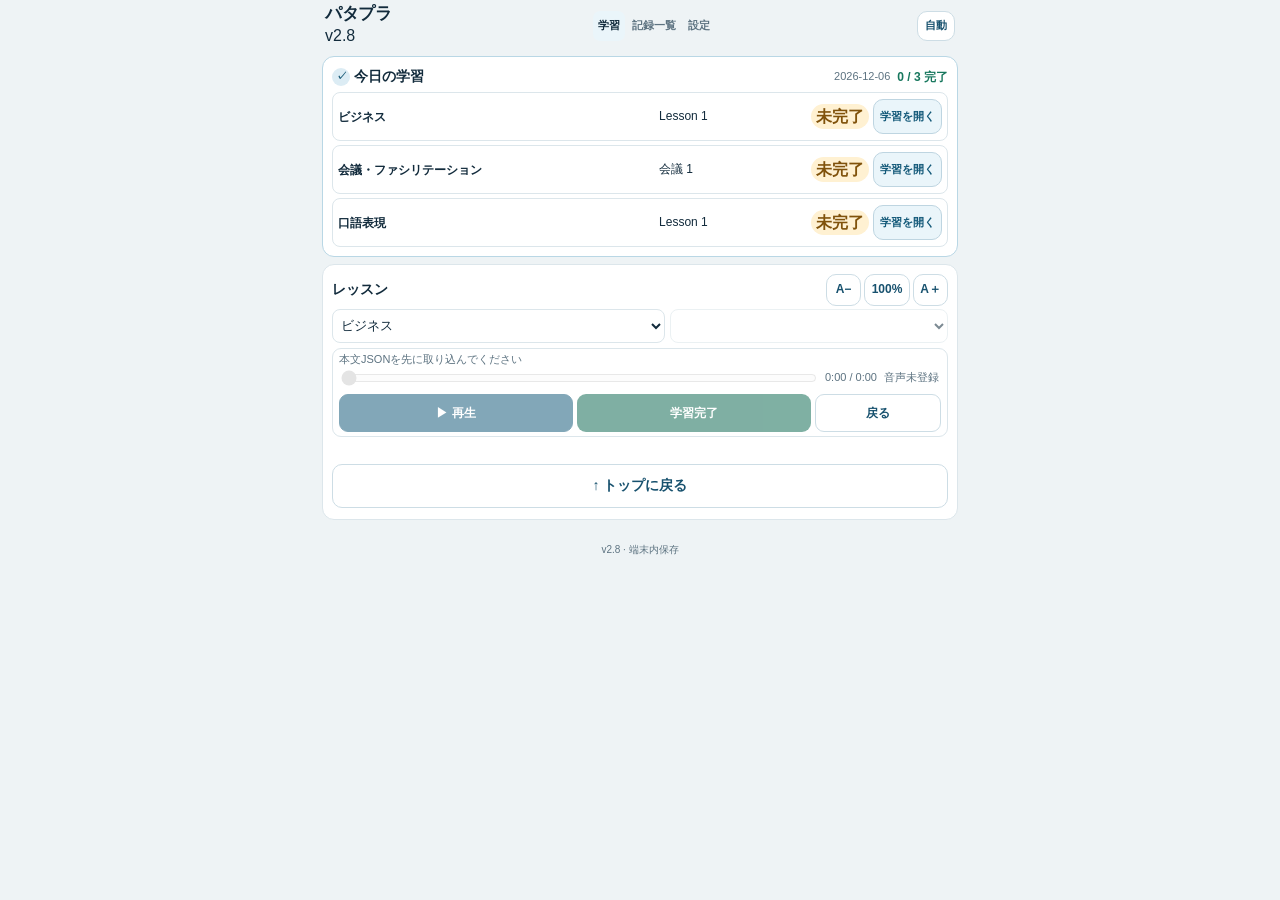
==== preview-step3-20261123/index.html @ c84ea3bd "v2.8 visible version and larger header buttons: index.html" ====
<!doctype html>
<html lang="ja">
<head>
<meta charset="utf-8">
<meta name="viewport" content="width=device-width,initial-scale=1,viewport-fit=cover">
<meta name="theme-color" content="#123d59">
<meta name="patapura-build" content="v28header-20261128">
<meta name="apple-mobile-web-app-capable" content="yes">
<meta name="apple-mobile-web-app-status-bar-style" content="default">
<meta name="apple-mobile-web-app-title" content="パタプラ試験">
<meta name="description" content="本人の端末内音声を取り込み、PWA再生を検証する個人用試験アプリ。">
<link rel="manifest" href="./manifest.webmanifest">
<link rel="apple-touch-icon" href="./icon.svg">
<link rel="icon" href="./icon.svg">
<script>try{var t=localStorage.getItem("patapura-theme")||"auto";if(!["auto","light","dark","sepia"].includes(t))t="auto";var resolved=t==="auto"?(matchMedia("(prefers-color-scheme: dark)").matches?"dark":"light"):t;document.documentElement.dataset.theme=resolved;document.querySelector('meta[name="theme-color"]').content=resolved==="dark"?"#000000":resolved==="sepia"?"#e9dcc3":"#eef3f5"}catch(e){}</script>
<link rel="stylesheet" href="./style_20261123.css?build=v28header-20261128">
<title>今日のパタプラ｜v2.8</title>
</head>
<body>
<main class="wrap">
<header class="header">
 <div class="compact-heading"><div class="header-brand"><h1>パタプラ</h1><span class="header-version">v2.8</span></div><nav class="top-nav" aria-label="画面切替"><button type="button" id="showStudy" aria-pressed="true">学習</button><button type="button" id="showRecords" aria-pressed="false">記録一覧</button><button type="button" id="showSettings" aria-pressed="false">設定</button></nav><button id="themeBtn" class="outline" type="button" aria-label="表示モードを変更">自動</button></div>
 <div class="status-row visually-hidden"><span id="modeLabel" class="tag tag-muted">起動環境を確認中</span></div>

</header>
<div id="studyView">
<section class="panel daily-panel" id="dailyPanel" aria-labelledby="dailyHeading">
 <div class="daily-heading-row">
  <div class="step-head"><span class="num">✓</span><h2 id="dailyHeading">今日の学習</h2></div>
  <div class="daily-summary"><span id="dailyDate">読み込み中</span><strong id="dailyCount">0 / 3 完了</strong></div>
 </div>
 <div id="dailyCards" class="daily-cards"></div>
 <p class="hint" id="dailyMessage"></p>
</section>
<section class="panel lesson-panel" aria-labelledby="secOfflineLibrary">
 <div class="lesson-heading-row">
  <h2 id="secOfflineLibrary" class="compact-title">レッスン</h2>
 <div class="round-row"><div class="font-controls" role="group" aria-label="本文の文字サイズ"><button id="fontMinus" type="button" class="outline" aria-label="本文の文字を小さく">A−</button><button id="fontReset" type="button" class="outline" aria-label="標準の文字サイズに戻す"><span id="fontPercent" aria-live="polite">100%</span></button><button id="fontPlus" type="button" class="outline" aria-label="本文の文字を大きく">A＋</button></div></div>
 </div>
 <div class="lesson-select-row">
   <label for="programSelect" class="visually-hidden">教材プログラム</label>
   <select id="programSelect" class="field" aria-label="3つの教材プログラム"><option value="business">ビジネス</option><option value="meeting_facilitation">会議・ファシリテーション</option><option value="colloquial">口語表現</option></select>
   <div id="trackDetailWrap" class="legacy-select" hidden><label for="offlineCourseSelect">内部教材区分</label>
   <select id="offlineCourseSelect" class="field" aria-label="会議編またはファシリテーション編"></select></div>
   <label for="offlineLessonSelect" class="legacy-select">内部レッスン</label>
   <select id="offlineLessonSelect" class="legacy-select" aria-label="内部レッスン"></select>
   <label for="unifiedLessonSelect" class="visually-hidden">レッスン</label>
   <select id="unifiedLessonSelect" class="field" aria-label="レッスン"></select>
 </div>
 <div id="offlineLessonMeta" class="visually-hidden"></div>

 <div class="lesson-player">
  <div class="audio-kind-row"><select id="audioKindSelect" aria-label="内部音声選択" hidden></select><span id="selectedAudioStatus" class="small-muted" role="status">未登録</span></div>
  <div class="player-card"><div class="player-top"><strong id="trackTitle">音声未登録</strong></div>
   <audio id="audioPlayer" preload="metadata" playsinline hidden aria-label="レッスン音声プレーヤー"></audio>
   <input id="audioSeek" class="audio-seek" type="range" min="0" max="1" step="0.1" value="0" aria-label="再生位置" disabled>
   <div class="audio-info"><span id="audioTime">0:00 / 0:00</span><span id="playbackState">音声未選択</span></div>
  </div>
 <div class="completion-panel" aria-label="学習完了">
 <span id="todayDate" class="visually-hidden"></span>
 <div id="studyActionSlot" class="study-action-slot">
  <div id="studyActions" class="study-actions" role="group" aria-label="学習操作">
   <button id="playAudio" class="play-action" type="button" disabled><span aria-hidden="true">▶</span> 再生</button>
   <button id="completeBtn" class="solid" type="button" disabled>学習完了</button>
   <button id="completeNextBtn" class="outline" type="button" aria-label="今日の学習へ戻る">戻る</button>
  </div>
 </div>
 <div id="completeState" class="visually-hidden">未完了</div>
 
</div>
 </div>
 <div id="offlineLessonBody" class="study-reader"></div>
 <button id="backToTop" class="outline back-to-top" type="button">↑ トップに戻る</button>
 
</section>

</div>
<section id="recordsView" class="panel" hidden aria-labelledby="recordsHeading">
 <div class="records-header"><h2 id="recordsHeading" class="compact-title">学習記録</h2><strong id="recordsTotal"></strong></div>
 <div id="recordTabs" class="record-tabs" aria-label="記録の教材"></div>
 <p id="recordSummary" class="small-muted"></p>
 <p class="small-muted">日付をタップすると記録を修正できます。</p>
 <details class="record-reset-box"><summary>学習記録のリセット</summary><p class="small-muted">全3周の完了記録・繰り越し予定・再生位置を初期化します。教材・音声・通知・表示設定は残ります。必要なら先に設定からバックアップしてください。</p><button id="resetLearningRecords" class="outline" type="button">学習記録だけをリセット</button></details>
 <div id="recordEdit" class="record-edit" hidden><strong id="recordEditTitle"></strong><label for="recordDate">学習日</label><input id="recordDate" type="date"><div class="record-edit-actions"><button id="recordSave" type="button" class="solid">保存</button><button id="recordClear" type="button" class="outline">記録を削除</button><button id="recordCancel" type="button" class="outline">閉じる</button></div><p id="recordEditStatus" class="small-muted" role="status"></p></div>
 <div class="record-scroll"><table class="records-table"><thead><tr><th scope="col">レッスン</th><th scope="col">1周目</th><th scope="col">2周目</th><th scope="col">3周目</th></tr></thead><tbody id="recordRows"></tbody></table></div>
</section>
<div id="settingsView" hidden>
<section class="panel" aria-label="アプリ更新"><h2 class="compact-title">アプリ更新</h2><button id="checkAppUpdate" class="outline" type="button">最新版を確認・更新する</button><p id="appUpdateStatus" class="small-muted" role="status">v2.8</p></section>
<section class="panel" aria-label="口語表現の音声設定"><div class="audio-pref"><label for="colloquialPreference"><strong>口語表現の復習音声</strong></label><select id="colloquialPreference" class="field"><option value="type_b">Type B</option><option value="type_c">Type C</option></select></div><p class="small-muted">全レッスンに共通して適用します。</p></section>
<section class="panel" aria-label="学習通知"><h2 class="compact-title">毎朝の学習通知（試験）</h2>
<p class="small-muted">朝3:00の通知をタップすると、このアプリを開きます。通知の登録は初回のみ必要です。</p>
<p id="pushState" class="small-muted" role="status" aria-live="polite">通知の利用条件を確認中…</p>
<div class="inline-actions"><button id="pushPrepare" class="outline" type="button" disabled>通知を準備</button><button id="pushAllow" class="solid" type="button" hidden disabled>通知を許可</button><button id="pushCopy" class="outline" type="button" hidden disabled>登録情報を安全にコピー</button><button id="pushStop" class="outline" type="button" hidden disabled>通知を停止</button></div>
<p id="pushHelp" class="small-muted" hidden>コピーした情報はGitHubのActions Secret「PATAPURA_PUSH_CONFIG」にだけ貼り付けます。チャット、メール、公開ファイルには貼らないでください。</p>
</section>
<section class="notice" aria-label="データ保管"><strong>教材はこのiPhone内に保存されます。</strong> 本文・音声・学習記録は既存の保存領域を引き継ぎます。ホーム画面アイコンや元のMP3は削除しないでください。</section>
<section class="panel" aria-label="教材の保存状況"><details class="study-setup-details"><summary>本文データの追加・再登録（必要なときだけ）</summary>
 <p class="hint">本文217件が保存済みなら再登録は不要です。新しい端末で利用する場合のみ統合JSONを選びます。</p>
 <label class="file-input" for="offlineJsonFiles">統合JSON（全217件）を取り込む</label>
 <input id="offlineJsonFiles" class="visually-hidden" type="file" accept=".json,application/json">
 </details>
 <div class="study-reader-head"><strong>保存状況</strong><strong id="offlineTotalCount">0 / 217 レッスン</strong></div>
 <div id="offlineLibrarySummary" class="library-summary"></div>
 <div id="offlineImportStatus" class="small-muted" role="status"></div>
 <details class="study-setup-details"><summary>学習記録のバックアップ・復元</summary><div class="inline-actions"><button class="outline" id="exportBackup" type="button">進捗JSONを保存</button><label for="backupFile" class="outline label-button">JSONから復元</label><input class="visually-hidden" type="file" id="backupFile" accept=".json,application/json"></div></details></section>
<details class="panel audio-import-details" id="audioImportPanel"><summary>MP3を追加・管理（必要なときだけ）</summary><div class="audio-import-content">
<div class="bulk-box">
 <h3>復習音声297本をフォルダから一括登録</h3>
 <p class="hint">iPhoneの「ファイル」で4教材が入った<strong>パタプラ資料</strong>フォルダを選びます。フォルダ名から教材を自動判別します。初回用音声・過去の試験フォルダは除外します。</p>
 <label for="bulkFolderFile" class="file-input">「パタプラ資料」フォルダを選ぶ</label>
 <input id="bulkFolderFile" class="visually-hidden" type="file" webkitdirectory directory multiple accept=".mp3,audio/mpeg">
 <p id="bulkStatus" role="status" class="small-muted">未選択。フォルダを選ぶと、登録前に音声数と不足を検査します。</p>
 <div id="bulkReport" class="library-summary"></div>
 <progress id="bulkProgress" class="import-progress" value="0" max="1"></progress>
 <div class="inline-actions">
 <button id="bulkConfirmBtn" type="button" class="solid" disabled>検査済みの復習MP3を登録開始</button>
 <button id="bulkCancelBtn" type="button" class="outline" disabled>中断</button>
 </div>
 <div id="bulkErrors" class="import-errors"></div>
 </div>
 <div class="step-head"><span class="num">2</span><h2 id="secAudioImport">個別教材のMP3登録（予備）</h2></div>
 <p class="hint">最初に取り込み先の教材区分を選び、その教材のMP3だけを複数選択してください。同じ名前の音声が別教材にもあるため、選択した区分を必ず確認してください。</p>
 <div class="library-pickers"><label for="audioImportCourse">取り込み先の教材区分</label><select id="audioImportCourse" class="field"><option value="">区分を選択してください</option></select></div>
 <label for="audioFile" class="file-input">この区分のMP3を複数選択</label><input id="audioFile" class="visually-hidden" type="file" multiple accept=".mp3,audio/mpeg">
 <progress id="audioImportProgress" class="import-progress" value="0" max="1"></progress>
 <div id="audioImportStatus" role="status" class="small-muted">未取り込み</div><button id="cancelAudioImport" class="outline" type="button" disabled>現在の1件の保存後に中断</button>
 <div id="audioImportErrors" class="import-errors study-error"></div><div id="fileStatus" class="small-muted"></div><div id="storageStatus" class="small-muted"></div>
</div></details>

<details class="panel study-qa-details" id="qaDetails"><summary>実機動作チェック（必要なときだけ）</summary>
 <div class="step-head"><span class="num">4</span><h2 id="sec4">iPhone実機チェック</h2></div>
 <p class="hint">実機で確認した項目にチェックしてください。チェック状況も端末に保存されます。実機で未確認ならチェックしないでください。</p>
 <div class="check-list" id="checkList">
  <label><input type="checkbox" data-check="import"><span>MP3取り込み・再生ができた</span></label>
  <label><input type="checkbox" data-check="seek"><span>シーク（早送り・巻戻し）ができた</span></label>
  <label><input type="checkbox" data-check="lock"><span>ロック中に3分間再生し、停止・再開できた</span></label>
  <label><input type="checkbox" data-check="offline"><span>機内モード＋Wi-Fiオフで再生できた</span></label>
  <label><input type="checkbox" data-check="restart"><span>アプリ強制終了後も音声・進捗が残った</span></label>
  <label><input type="checkbox" data-check="update"><span>サイトの更新後も音声・進捗が残った</span></label>
 </div>
 <div class="pass-count"><span>合格確認</span><strong id="checkedCount">0 / 6</strong></div>
</details>
<details class="details"><summary>技術情報・トラブル診断</summary><div class="tech"><p>通常は「直接再生」を使用します。SW経由はRange応答の比較試験用です。</p><div class="segmented"><button id="blobMode" class="selected" type="button" aria-pressed="true">直接再生</button><button id="swMode" type="button" aria-pressed="false">SW経由</button></div><div class="inline-actions"><button class="outline" id="rangeCheck" type="button">Range応答を確認</button><button class="outline" id="reloadAudio" type="button">音声を再読み込み</button></div><p id="swStatus" class="small-muted"></p><p id="diagnostics"></p><p class="small-muted">サービスワーカーが使えない場合は、HTTPSで開いてください。サイト初回起動後は再読み込みするとSW経由試験が可能になります。</p><div class="inline-actions"><button id="copyLog" class="outline" type="button">診断ログをコピー</button><button id="requestPersist" class="outline" type="button">保存保護を要求</button></div><pre id="log" aria-label="診断ログ"></pre><div class="maintenance-danger"><p>データを消去すると音声・本文・学習記録を失います。通常は使用しないでください。</p><button id="resetData" type="button" class="danger-link">試験データだけを消去</button></div></div></details>
</div>
<footer><p>v2.8 · 端末内保存</p></footer>
<div id="toast" role="status" aria-live="polite" class="toast" hidden></div>
</main>
<script src="./core_20261123.js?build=v28header-20261128" defer></script>
<script src="./daily_core_20261123.js?build=v28header-20261128" defer></script>
<script src="./app_20261123.js?build=v28header-20261128" defer></script>
<script src="./library_20261123.js?build=v28header-20261128" defer></script>
<script src="./daily_20261123.js?build=v28header-20261128" defer></script>
<script src="./push_20261124.js?build=v28header-20261128" defer></script>
<script src="./bulk_folder_core_20261123.js?build=v28header-20261128" defer></script>
<script src="./bulk_folder_20261123.js?build=v28header-20261128" defer></script>
</body></html>
---- preview-step3-20261123/style_20261123.css ----
/* build:v27carryover-20261128 */
:root{color-scheme:light;--bg:#eef3f5;--paper:#fff;--ink:#122b3c;--muted:#5d7381;--line:#dce6eb;--blue:#125878;--blue-light:#eaf5fa;--green:#17775d;--green-bg:#eaf8f2}*{box-sizing:border-box}html{font-size:16px}body{margin:0;background:var(--bg);color:var(--ink);font-family:-apple-system,BlinkMacSystemFont,"Hiragino Sans","Yu Gothic",Meiryo,sans-serif;line-height:1.55;-webkit-text-size-adjust:100%}button,input{font:inherit}button,.label-button,.file-input{cursor:pointer}button:focus-visible,input:focus-visible,.file-input:focus-visible{outline:3px solid #5ab3d4;outline-offset:3px}.wrap{max-width:650px;margin:auto;padding:env(safe-area-inset-top) 16px calc(42px + env(safe-area-inset-bottom))}.header{padding:24px 6px 12px}.header-kicker{font-size:11px;font-weight:800;letter-spacing:.13em;color:var(--blue)}.header h1{font-size:29px;margin:5px 0 4px;letter-spacing:-.025em}.header p{font-size:14px;color:var(--muted);margin:6px 0 12px}.status-row{display:flex;gap:8px;flex-wrap:wrap}.tag{display:inline-flex;padding:5px 10px;border-radius:99px;background:#dcebf2;color:#125878;font-size:11px;font-weight:700}.tag-muted{background:#e7ebee;color:#566a76}.notice{padding:14px 15px;background:#e6f2f1;border:1px solid #cfe5e2;border-radius:14px;font-size:12px;margin:6px 0 16px}.notice strong{display:block;margin-bottom:3px}.panel{background:var(--paper);border:1px solid var(--line);border-radius:18px;padding:18px;margin:14px 0;box-shadow:0 5px 25px rgba(15,53,73,.035)}.step-head{display:flex;gap:10px;align-items:center}.step-head h2{font-size:17px;margin:0;font-weight:800}.num{width:27px;height:27px;border-radius:9px;background:#dcecf4;color:#155774;display:grid;place-items:center;font-weight:900;font-size:14px;flex-shrink:0}.hint{font-size:12px;color:var(--muted);margin:9px 0 13px}.file-input{display:flex;align-items:center;justify-content:center;gap:8px;background:#135978;color:#fff;border-radius:11px;min-height:50px;font-weight:800;font-size:15px}.file-input span{font-size:25px;font-weight:400}.visually-hidden{position:absolute;width:1px;height:1px;padding:0;overflow:hidden;clip:rect(0,0,0,0);white-space:nowrap;border:0}.file-status{font-size:13px;margin-top:12px;font-weight:700;overflow-wrap:anywhere}.small-muted{font-size:12px;color:var(--muted);margin-top:7px;overflow-wrap:anywhere}.segmented{display:grid;grid-template-columns:1fr 1fr;padding:4px;gap:5px;background:#edf2f5;border-radius:12px}.segmented button{min-height:48px;border:0;background:transparent;color:#567080;border-radius:9px;font-size:13px;font-weight:800}.segmented button small{font-size:10px;font-weight:600;display:block;opacity:.85}.segmented button.selected{background:#fff;color:#0e5678;box-shadow:0 1px 6px rgba(18,43,60,.09)}.player-card{background:#f6f9fa;border:1px solid #e5ecf0;border-radius:14px;padding:14px;margin-top:12px}.player-top{display:flex;align-items:center;gap:11px;margin-bottom:12px}.player-top strong{display:block;font-size:14px}.player-top span:not(.disc){display:block;font-size:12px;color:var(--muted);max-width:250px;overflow:hidden;text-overflow:ellipsis;white-space:nowrap}.disc{display:grid;place-items:center;width:42px;height:42px;color:#fff;background:#244f67;border-radius:50%;font-size:22px}.player-card audio{width:100%;display:block}.audio-info{display:flex;justify-content:space-between;align-items:center;flex-wrap:wrap;gap:6px;margin:8px 0 0;font-size:11px;color:var(--muted);font-variant-numeric:tabular-nums}.inline-actions{display:flex;flex-wrap:wrap;gap:8px;margin-top:12px}.outline,.label-button{border:1px solid #cddde5;border-radius:10px;background:#fff;color:#17516e;font-size:12px;font-weight:700;padding:10px 13px;min-height:42px;text-align:center;text-decoration:none}.progress-card{background:#f6f9fa;border-radius:12px;padding:12px;display:flex;justify-content:space-between;align-items:center;gap:8px}.progress-card strong{font-size:13px}.progress-card span{display:block}.solid{background:#176f58;color:#fff;border:0;border-radius:10px;padding:11px 14px;font-weight:800;font-size:12px;min-height:44px}.solid.done{background:#e5f4ec;color:#1b7659}.check-list{display:grid;gap:5px}.check-list label{display:flex;align-items:flex-start;gap:10px;padding:11px 10px;border:1px solid #e7edf1;border-radius:11px;font-size:13px;line-height:1.45}.check-list label:has(input:checked){border-color:#bde0d1;background:#f0faf5}.check-list input{width:20px;height:20px;flex-shrink:0;margin:0;accent-color:#197659}.pass-count{display:flex;justify-content:space-between;align-items:center;font-size:13px;margin-top:12px;color:var(--muted)}.pass-count strong{font-size:17px;color:var(--green)}.details{margin-top:12px;border:1px solid var(--line);background:var(--paper);border-radius:14px;padding:14px}.details>summary{cursor:pointer;font-weight:800;font-size:14px}.tech{margin-top:12px}.tech p{font-size:12px;color:var(--muted)}.tech pre{background:#12283a;color:#d2e9f3;border-radius:10px;padding:12px;white-space:pre-wrap;overflow-wrap:anywhere;font-size:10px;line-height:1.6;max-height:230px;overflow:auto}footer{text-align:center;padding-top:14px;color:var(--muted);font-size:11px}.danger-link{border:0;color:#ad3b3b;background:transparent;text-decoration:underline;font-size:12px;margin-top:8px}.toast{position:fixed;bottom:max(16px,env(safe-area-inset-bottom));left:50%;transform:translateX(-50%);max-width:calc(100% - 30px);width:max-content;background:#102e42;color:white;border-radius:11px;padding:12px 15px;font-size:13px;box-shadow:0 5px 24px rgba(0,0,0,.2);z-index:20}.toast[hidden]{display:none}@media(min-width:600px){.header{padding-top:36px}.panel{padding:22px}.header h1{font-size:33px}}html[data-theme="dark"]{color-scheme:dark;--bg:#111e28;--paper:#1a2c39;--ink:#e7f1f6;--muted:#a6bdcb;--line:#344c5b}html[data-theme="dark"] .notice{background:#1c4244;border-color:#315b5d}html[data-theme="dark"] .tag{background:#23495d;color:#a9e0f5}html[data-theme="dark"] .tag-muted{background:#263b4a;color:#b8cfdb}html[data-theme="dark"] .num{background:#284c5f;color:#b5dfee}html[data-theme="dark"] .segmented{background:#102532}html[data-theme="dark"] .segmented button{color:#b0cad7}html[data-theme="dark"] .segmented button.selected{background:#32546a;color:#f4faff}html[data-theme="dark"] .player-card,html[data-theme="dark"] .progress-card{background:#203745;border-color:#345261}html[data-theme="dark"] .outline,html[data-theme="dark"] .label-button{background:#203847;color:#c0e2f3;border-color:#466071}html[data-theme="dark"] .check-list label{border-color:#355060}html[data-theme="dark"] .check-list label:has(input:checked){border-color:#407e67;background:#203d36}html[data-theme="dark"] .solid.done{background:#234f3e;color:#a5e7ca}html[data-theme="dark"] .pass-count strong{color:#8de0bb}

/* Local text reader: purchased material is held only in the user's browser storage. */
.lesson-field-label{display:block;font-weight:800;font-size:13px;margin:16px 0 7px}
.lesson-paste{width:100%;min-height:105px;border:1px solid var(--line);border-radius:12px;background:var(--paper);color:var(--ink);font:inherit;font-size:13px;line-height:1.6;padding:12px;resize:vertical}
.lesson-paste:focus-visible{outline:3px solid #5ab3d4;outline-offset:2px}
.study-error{color:#a73f32!important;font-weight:700}
.study-reader-head{display:flex;flex-wrap:wrap;gap:6px;align-items:center;justify-content:space-between;margin:20px 0 9px}
.study-reader-head strong{font-size:14px}
.study-reader-head .small-muted{margin:0}
.study-reader{background:var(--paper);border:1px solid var(--line);border-radius:12px;padding:14px;max-height:none}
.lesson-heading{font-size:18px;margin:2px 0 13px;line-height:1.4}
.lesson-introduction{font-size:13px;background:var(--blue-light);border-radius:10px;padding:12px;line-height:1.8;white-space:pre-wrap}
.study-section{padding:14px 0;border-top:1px solid var(--line)}
.study-section h4{margin:0 0 11px;font-size:15px;line-height:1.5;color:var(--blue)}
.study-line{margin:0 0 9px;font-size:14px;line-height:1.75;white-space:pre-wrap;overflow-wrap:anywhere}
.study-en{font-family:-apple-system,BlinkMacSystemFont,"Helvetica Neue",Arial,sans-serif;font-size:15px}
.study-ja{color:var(--muted);font-size:13px}
.study-label{font-weight:800;background:var(--blue-light);border-left:3px solid var(--blue);padding:6px 9px;border-radius:4px}
html[data-theme="dark"] .lesson-introduction,html[data-theme="dark"] .study-label{background:#244454}html[data-theme="dark"] .study-error{color:#ffa193!important}

/* Three-course offline library v0.5 */
.library-summary{border:1px solid var(--line);border-radius:12px;padding:8px 12px;margin:8px 0 12px;background:var(--paper)}
.library-summary-line{margin:5px 0;font-size:12px;line-height:1.7}
.library-pickers{display:grid;grid-template-columns:1fr;gap:7px;margin:14px 0 12px}
.library-pickers label{font-size:12px;font-weight:800}
.library-pickers .field{width:100%;min-height:42px;border:1px solid var(--line);background:var(--paper);color:var(--ink);border-radius:9px;padding:9px 12px;font-size:14px}
.study-phase{display:inline-flex;margin:13px 0 4px;padding:5px 11px;background:var(--blue-light);color:var(--blue);border-radius:99px;font-size:12px;font-weight:800}
html[data-theme="dark"] .study-phase{background:#244454;color:#b5dfee}


/* v0.6 / 2026-11-23 */
.lesson-player{position:sticky;top:0;z-index:5;background:var(--paper);border:1px solid var(--line);border-radius:12px;padding:10px;margin:14px 0}.lesson-player .player-card{margin-top:4px;padding:8px}.lesson-player .player-top{margin-bottom:4px}.lesson-player select{min-height:40px;width:100%;font:inherit}.lesson-player .small-muted{margin:4px 0}.import-progress{width:100%;margin-top:10px}.import-errors{font-size:12px;max-height:180px;overflow:auto;overflow-wrap:anywhere}button:disabled,input:disabled,select:disabled{opacity:.55;cursor:default}

/* v0.7 daily three-course home. No changes to purchased content or audio storage. */
.header h1{font-size:clamp(25px,6vw,32px);line-height:1.25}
.daily-panel{border-color:#b9d7e5;background:linear-gradient(180deg,var(--paper),var(--paper))}
.daily-summary{display:flex;align-items:center;justify-content:space-between;gap:8px;margin:13px 0 12px;color:var(--muted);font-size:12px}
.daily-summary strong{color:var(--green);font-size:14px}
.daily-cards{display:grid;gap:10px}
.daily-card{padding:13px;border:1px solid var(--line);border-radius:13px;background:var(--paper);display:grid;gap:7px}
.daily-card.daily-done{border-color:#a7d9c0}
.daily-top{display:flex;align-items:center;justify-content:space-between;gap:8px}
.daily-top strong{font-size:15px}
.daily-state{background:var(--bg);border-radius:99px;padding:3px 9px;font-size:11px;font-weight:700;color:var(--muted)}
.daily-done .daily-state{background:#d8f1e4;color:#176648}
.daily-target{font-size:14px;margin:0;color:var(--ink)}
.daily-open{align-self:start;justify-self:start;padding:9px 18px;min-height:40px;border:1px solid #bed5e1;border-radius:10px;background:var(--blue-light);color:var(--blue);font-size:13px;font-weight:800}
.daily-links{display:flex;flex-wrap:wrap;gap:12px;font-size:12px;font-weight:700}
.daily-links a{color:var(--blue)}
.audio-import-details>summary{font-weight:800;font-size:15px;cursor:pointer}
.audio-import-content{margin-top:16px}
.lesson-text-details{margin-top:17px}
.lesson-text-details>summary{cursor:pointer;padding:12px;font-weight:800;border:1px solid var(--line);background:var(--bg);border-radius:10px;margin-bottom:7px}
.lesson-text-details:not([open]){margin-bottom:12px}
#trackDetailWrap[hidden]{display:none}
#trackDetailWrap label{display:block;margin-bottom:8px}
#trackDetailWrap{display:grid;gap:4px}
#secOfflineLibrary{scroll-margin-top:15px}
html[data-theme="dark"] .daily-card.daily-done{border-color:#326651}html[data-theme="dark"] .daily-done .daily-state{background:#214834;color:#9dd6b7}html[data-theme="dark"] .daily-open{background:#203e52;color:#c0e8fa;border-color:#42677c}

/* v0.8 folder-first bulk registration */
.bulk-box{border:1px solid var(--line);background:var(--bg);border-radius:13px;padding:14px;margin:12px 0 24px}
.bulk-box h3{font-size:16px;line-height:1.5;margin:0 0 6px}
.bulk-box .file-input{margin-top:12px}
.bulk-box .library-summary{margin-top:10px;background:var(--paper)}
.bulk-box .inline-actions{display:flex;flex-wrap:wrap}
.bulk-box .inline-actions .solid{font-size:13px;flex:1;min-width:195px}
.bulk-box .inline-actions .outline{min-width:80px}
.bulk-box #bulkReport:empty{display:none}

/* v0.9: compact daily actions, maintenance controls collapsed. */
.progress-card{align-items:stretch;flex-wrap:wrap}
.progress-actions{display:grid;gap:8px;flex:1 1 190px}
.progress-actions .solid{font-size:14px;min-height:48px}
.progress-actions .outline{font-size:12px;min-height:40px}
.study-setup-details{border-top:1px solid var(--line);margin:14px 0 10px;padding-top:10px}
.study-setup-details>summary,.study-qa-details>summary{cursor:pointer;font-weight:700;color:var(--muted);font-size:13px}
.study-setup-details>.file-input{margin:10px 0}
.maintenance-danger{border-top:1px solid var(--line);padding-top:10px;margin-top:12px}

/* v1.0 compact, three-screen study experience */
[hidden]{display:none!important}.legacy-select{display:none!important}.wrap{padding-left:7px;padding-right:7px;padding-bottom:calc(16px + env(safe-area-inset-bottom))}.header{padding:9px 3px 3px}.compact-heading{display:flex;align-items:center;justify-content:space-between;gap:6px}.header h1{font-size:22px;margin:0}.compact-heading .outline{min-height:34px;padding:5px 10px;font-size:12px}.status-row{gap:5px;margin:4px 0}.tag{font-size:10px;padding:2px 7px}.top-nav,.record-tabs{display:flex;gap:4px;padding:4px;background:var(--paper);border:1px solid var(--line);border-radius:10px;margin:7px 0}.top-nav button,.record-tabs button{flex:1;min-width:0;min-height:36px;border:0;border-radius:7px;background:transparent;color:var(--muted);font-size:13px;font-weight:700;padding:4px;overflow-wrap:anywhere}.top-nav button[aria-pressed="true"],.record-tabs button[aria-pressed="true"]{background:var(--blue);color:#fff}.panel{margin:7px 0;padding:9px;border-radius:12px;box-shadow:none}.step-head{gap:5px}.step-head .num{width:21px;height:21px;font-size:12px}.step-head h2,.compact-title{font-size:15px;margin:0}.daily-summary{margin:4px 0;font-size:11px}.daily-summary strong{font-size:13px}.daily-cards{gap:4px}.daily-card{display:grid;grid-template-columns:minmax(0,1.35fr) minmax(0,.8fr) auto auto;align-items:center;gap:4px;padding:6px 5px;border-radius:8px}.daily-top{display:block;min-width:0}.daily-top strong{font-size:12px;line-height:1.25;overflow-wrap:anywhere}.daily-target{font-size:12px;line-height:1.2;overflow-wrap:anywhere}.daily-state{font-size:10px;padding:2px 5px;white-space:nowrap}.daily-open{font-size:11px;min-height:35px;padding:4px 6px;justify-self:stretch;align-self:center;white-space:nowrap}.daily-panel .hint{margin:3px 0 0;font-size:11px}.daily-panel .hint:empty{display:none}.lesson-select-row{display:grid;grid-template-columns:minmax(0,1.2fr) minmax(0,1fr);gap:5px;margin:5px 0}.lesson-select-row select,.audio-kind-row select{min-width:0;max-width:100%;width:100%;min-height:38px;border:1px solid var(--line);border-radius:8px;background:var(--paper);color:var(--ink);font:inherit;font-size:13px;padding:4px}.lesson-player{margin:5px 0;padding:6px;border-radius:9px;top:0}.audio-kind-row{display:grid;grid-template-columns:minmax(0,1fr) minmax(0,1fr);align-items:center;gap:5px}.audio-kind-row .small-muted{font-size:11px;margin:0}.lesson-player .player-card{padding:4px;margin:3px 0 0}.player-top{display:none}.audio-info{margin:3px 0 0}.lesson-text-details{margin:5px 0}.lesson-text-details>summary{padding:5px 8px;margin:3px 0;font-size:13px}.study-reader{padding:5px 3px;border:0}.study-section{padding:7px 0}.study-section h4{margin:0 0 5px;line-height:1.45}.study-line{margin:0 0 5px;line-height:1.5;font-size:14px}.study-en{font-size:15px}.study-ja{font-size:13px}.study-phase{margin:5px 0 2px;padding:2px 7px}.lesson-heading{margin:2px 0 7px;font-size:17px}.lesson-introduction{padding:7px;line-height:1.5;margin:5px 0}.completion-panel .progress-card{padding:3px;background:transparent}.progress-actions{grid-template-columns:minmax(0,1.5fr) minmax(0,1fr);gap:5px}.progress-actions .solid,.progress-actions .outline{min-height:42px;font-size:12px;padding:5px}.completion-panel .small-muted{margin-top:3px}.records-header{display:flex;align-items:center;justify-content:space-between;font-size:13px}.record-tabs button{font-size:12px;line-height:1.2}.records-table{width:100%;border-collapse:collapse;font-size:13px;table-layout:fixed}.records-table th,.records-table td{border-bottom:1px solid var(--line);padding:6px 4px;text-align:left;overflow-wrap:anywhere}.records-table th{background:var(--bg);position:sticky;top:0;font-size:12px}.records-table th:first-child{width:13%}.records-table th:last-child{width:36%}.record-link{border:0;background:none;color:var(--blue);font:inherit;text-align:left;min-height:30px;padding:2px 0;text-decoration:underline}.record-complete td:last-child{color:var(--green);font-weight:700}.notice{margin:5px 0}.records-table td:last-child{font-variant-numeric:tabular-nums}.record-tabs{margin:5px 0}.record-tabs button:nth-child(2){flex:1.5}footer{padding-top:5px;font-size:10px}.header .tag-muted{display:none}html[data-theme="dark"]{--blue:#a4d8f0;--blue-light:#203f51;--green:#91ddba}html[data-theme="dark"] .top-nav button[aria-pressed="true"],html[data-theme="dark"] .record-tabs button[aria-pressed="true"]{background:#315c74;color:#fff}html[data-theme="dark"] .study-section h4,html[data-theme="dark"] .record-link{color:#a4d8f0}html[data-theme="dark"] .record-complete td:last-child{color:#91ddba}html[data-theme="dark"] .bulk-box{background:var(--bg)}

/* v1.1: three study rounds and explicit completion. */
.round-row{display:flex;align-items:center;gap:6px;justify-content:flex-end;margin:2px 0;font-size:12px;color:var(--muted)}.round-row select{font:inherit;color:var(--ink);background:var(--paper);border:1px solid var(--line);border-radius:7px;padding:4px 7px;min-height:30px}.audio-kind-row{grid-template-columns:minmax(0,1fr)}.audio-kind-row:has(>select:not([hidden])):has(>#selectedAudioStatus:not([hidden])){grid-template-columns:minmax(0,1fr) minmax(0,1fr)}.progress-actions{grid-template-columns:minmax(0,1fr) minmax(0,1fr)}.records-table th:first-child{width:28%}.records-table th:last-child{width:auto}.records-table th:not(:first-child),.records-table td:not(:first-child){text-align:center}.records-table td{padding:4px 2px}.records-table th{font-size:11px;padding:6px 2px}.record-date{font:inherit;font-size:11px;font-variant-numeric:tabular-nums;white-space:nowrap;border:0;border-radius:5px;min-height:38px;width:100%;color:var(--muted);background:transparent;padding:3px 0}.record-date.has-date{color:var(--green);font-weight:700;background:var(--blue-light)}.record-link{font-size:12px;min-height:38px}.record-edit{padding:9px;background:var(--bg);border:1px solid var(--line);border-radius:9px;margin:5px 0}.record-edit strong,.record-edit label{display:block;font-size:13px;margin:3px 0}.record-edit input{width:100%;min-height:40px;color:var(--ink);background:var(--paper);border:1px solid var(--line);border-radius:8px;padding:4px 8px;font:inherit;box-sizing:border-box}.record-edit-actions{display:flex;gap:5px;margin-top:7px}.record-edit-actions button{flex:1;min-width:0;padding:5px}.record-scroll{overflow-x:auto}.record-scroll .records-table{min-width:315px}

/* Keep completion and return directly under the audio controls while reading. */
.lesson-player .completion-panel{margin-top:3px;border-top:1px solid var(--line);padding-top:3px}.lesson-player .completion-panel .progress-card{padding:0;margin:0}.lesson-player .completion-panel .progress-actions button{min-height:38px}.lesson-player .completion-panel #completeState{margin:2px 0 0;font-size:11px}.lesson-player .completion-panel .progress-actions{flex-basis:100%}

/* v1.2: persistent reader font size and reversible completion. */
:root{--study-font-scale:1}.round-row{justify-content:space-between;flex-wrap:wrap;gap:4px}.font-controls{display:flex;align-items:center;gap:3px;margin-right:auto}.font-controls .outline{min-height:33px;min-width:35px;font-size:12px;padding:4px 6px;line-height:1.1}.font-controls #fontReset{min-width:46px;font-variant-numeric:tabular-nums}.round-row label{margin-left:auto}.study-reader .study-line{font-size:calc(14px * var(--study-font-scale))}.study-reader .study-en{font-size:calc(15px * var(--study-font-scale))}.study-reader .study-ja{font-size:calc(13px * var(--study-font-scale))}.study-reader .lesson-heading{font-size:calc(17px * var(--study-font-scale))}.study-reader .lesson-introduction{font-size:calc(13px * var(--study-font-scale))}.study-reader .study-section h4{font-size:calc(15px * var(--study-font-scale))}.study-reader .study-phase{font-size:calc(12px * var(--study-font-scale))}.completion-panel .solid.done{border:1px solid var(--line)}

/* v1.3: lean reader and settings-only voice preference. */
.round-row{justify-content:flex-start}.round-row .font-controls{margin-right:0}.back-to-top{display:block;width:100%;margin:10px 0 2px;min-height:44px;font-size:14px}.audio-pref{display:flex;justify-content:space-between;align-items:center;gap:8px}.audio-pref label{font-size:14px}.audio-pref select{font:inherit;font-size:14px;color:var(--ink);background:var(--paper);border:1px solid var(--line);border-radius:8px;min-height:42px;padding:6px 10px}.study-reader{margin-top:7px}.daily-top strong{word-break:normal;overflow-wrap:normal}.daily-card{grid-template-columns:minmax(0,1.5fr) minmax(0,.7fr) auto auto}

/* v2.7: large, simple audio controls; preserve compact sticky reader. */
.playback-controls{display:grid;grid-template-columns:1fr 1fr;gap:6px}.playback-controls button{display:flex;align-items:center;justify-content:center;gap:8px;min-height:52px;border-radius:9px;font-size:17px;font-weight:800;line-height:1.2;padding:6px;touch-action:manipulation}.playback-controls button span{font-size:21px}.play-action{background:#125878;color:#fff;border:1px solid #125878}.pause-action{background:var(--paper);color:var(--ink);border:1px solid var(--line)}html[data-theme="dark"] .play-action{background:#315c74;border-color:#49768d}.playback-controls button:disabled{opacity:.52}.audio-seek{display:block;width:100%;height:24px;margin:3px 0 0;accent-color:var(--blue);cursor:pointer}.audio-seek:disabled{opacity:.5;cursor:default}

/* v2.7: restore the complete top player; keep the compact two-button row. */
/* The standalone viewport already accounts for the default iOS status bar. Do not add a second fixed 56px inset. */
.lesson-player{position:sticky;top:env(safe-area-inset-top,0px);z-index:10}
.lesson-player::after{content:"";position:absolute;pointer-events:none;bottom:100%;left:0;right:0;height:var(--player-top-cover,0px);background:var(--paper)}
.lesson-player.is-stuck{--player-top-cover:env(safe-area-inset-top,0px)}
.study-action-slot{margin:3px 0}
.study-actions{display:grid;grid-template-columns:1fr 1fr;gap:6px;align-items:stretch}
.study-actions button{height:38px;min-height:38px;padding:5px 8px;font-size:12px;line-height:1.2;font-weight:800;border-radius:9px;touch-action:manipulation;white-space:nowrap}
.study-actions .play-action.is-playing{background:var(--paper);color:var(--ink);border-color:var(--line)}
.study-actions .play-action:disabled{opacity:.52}
.return-row{margin:4px 0 0}.return-row .outline{width:100%;min-height:32px;padding:4px;font-size:12px}

/* v2.7: compact top player; three actions share a single 38px row. */
.lesson-player{padding:4px 6px;margin:5px 0;line-height:1.2}
.lesson-player .player-card{margin:0;padding:0 2px 2px;border:0;background:transparent;box-shadow:none}
.lesson-player .audio-seek{display:block;width:100%;height:20px;margin:0;padding:0;cursor:pointer;accent-color:var(--blue)}
.lesson-player .audio-info{display:flex;justify-content:space-between;align-items:center;flex-wrap:nowrap;gap:4px;margin:0;font-size:11px;line-height:1.2}
.lesson-player #audioTime{white-space:nowrap;font-variant-numeric:tabular-nums}
.lesson-player #playbackState{min-width:0;text-align:right;overflow-wrap:anywhere}
.lesson-player .completion-panel{margin:2px 0 0;padding:0;border:0}
.lesson-player .study-action-slot{margin:0}
.lesson-player .study-actions{grid-template-columns:minmax(0,1fr) minmax(0,1fr) minmax(52px,.54fr);gap:4px}
.lesson-player .study-actions button{height:38px;min-height:38px;padding:4px 3px;font-size:12px;line-height:1.2;white-space:nowrap}
.lesson-player #completeNextBtn{padding:4px 3px}
.lesson-player #completeState.visually-hidden{margin:0;padding:0}

/* v2.7: seek, elapsed/total and playback state on one compact line. */
.lesson-player .player-card{display:grid;grid-template-columns:minmax(60px,1fr) auto;align-items:center;column-gap:8px;padding:0 2px 2px}
.lesson-player .audio-seek{min-width:0;width:100%;height:24px;margin:0}
.lesson-player .audio-info{justify-content:flex-end;gap:7px;min-width:0;white-space:nowrap;font-size:11px}
.lesson-player #playbackState{max-width:6.5em;white-space:nowrap;overflow:hidden;text-overflow:ellipsis}
@media(max-width:350px){.lesson-player .player-card{column-gap:4px}.lesson-player .audio-info{gap:4px;font-size:10px}.lesson-player #playbackState{max-width:5.5em}}

/* v2.7: condense only the study headings and lesson selectors; preserve daily cards. */
.daily-heading-row{display:flex;align-items:center;justify-content:space-between;gap:5px;margin:0 0 4px;min-width:0}
.daily-heading-row .step-head{flex:0 0 auto;gap:4px}
.daily-heading-row .step-head .num{width:18px;height:18px;font-size:11px}
.daily-heading-row .step-head h2{font-size:14px;white-space:nowrap}
.daily-heading-row .daily-summary{display:flex;align-items:center;justify-content:flex-end;gap:7px;margin:0;min-width:0;white-space:nowrap;font-variant-numeric:tabular-nums;font-size:11px}
.daily-heading-row .daily-summary strong{font-size:12px}
.lesson-heading-row{display:flex;align-items:center;justify-content:space-between;gap:6px;margin:0 0 3px}
.lesson-heading-row .compact-title{font-size:14px;white-space:nowrap}
.lesson-heading-row .round-row{margin:0;padding:0;justify-content:flex-end}
.lesson-heading-row .font-controls{gap:3px}
.lesson-heading-row .font-controls .outline{height:32px;min-height:32px;padding:3px 6px}
.lesson-panel .lesson-select-row{margin:0 0 4px}
.lesson-panel .lesson-select-row select{min-height:34px;padding:3px 4px}
@media(max-width:335px){.daily-heading-row{gap:3px}.daily-heading-row .step-head h2{font-size:12px}.daily-heading-row .daily-summary{gap:4px;font-size:10px}.daily-heading-row .daily-summary strong{font-size:11px}}

/* v2.7: neutral black reader and warm paper sepia, no layout changes. */
html[data-theme="dark"]{color-scheme:dark;--bg:#000000;--paper:#101010;--ink:#f0f0f0;--muted:#c0c0c0;--line:#3a3a3a;--blue:#b0d7f1;--blue-light:#202020;--green:#95e3ba}
html[data-theme="dark"] .notice{background:#13251f;border-color:#36564a}
html[data-theme="dark"] .tag,html[data-theme="dark"] .num{background:#282828;color:#e1e1e1}
html[data-theme="dark"] .tag-muted{background:#252525;color:#c6c6c6}
html[data-theme="dark"] .segmented{background:#171717}
html[data-theme="dark"] .segmented button{color:#c0c0c0}
html[data-theme="dark"] .segmented button.selected{background:#414141;color:#fff}
html[data-theme="dark"] .player-card,html[data-theme="dark"] .progress-card{background:#171717;border-color:#3a3a3a}
html[data-theme="dark"] .lesson-player .player-card{background:transparent;border:0}
html[data-theme="dark"] .outline,html[data-theme="dark"] .label-button,html[data-theme="dark"] .daily-open{background:#242424;color:#eeeeee;border-color:#505050}
html[data-theme="dark"] .lesson-introduction,html[data-theme="dark"] .study-label,html[data-theme="dark"] .study-phase{background:#242424;color:var(--ink)}
html[data-theme="dark"] .study-section h4,html[data-theme="dark"] .record-link{color:var(--blue)}
html[data-theme="dark"] .top-nav button[aria-pressed="true"],html[data-theme="dark"] .record-tabs button[aria-pressed="true"]{background:#393939;color:#fff}
html[data-theme="dark"] .play-action{background:#333333;border-color:#646464;color:#fff}
html[data-theme="dark"] .study-actions .play-action.is-playing{background:#202020;color:var(--ink);border-color:#505050}
html[data-theme="dark"] .daily-panel{border-color:#717171}
html[data-theme="dark"] .check-list label{border-color:#3a3a3a}
html[data-theme="sepia"]{color-scheme:light;--bg:#e9dcc3;--paper:#f5e9d2;--ink:#34291c;--muted:#655440;--line:#c5b291;--blue:#735026;--blue-light:#ebd9b9;--green:#315d46;--green-bg:#e3e8d2}
html[data-theme="sepia"] .notice{background:#ebe2c8;border-color:#c9b797}
html[data-theme="sepia"] .tag,html[data-theme="sepia"] .num,html[data-theme="sepia"] .tag-muted{background:#e2cfad;color:#65451e}
html[data-theme="sepia"] .outline,html[data-theme="sepia"] .label-button,html[data-theme="sepia"] .daily-open{background:#efe0c2;color:#5c401e;border-color:#bdab8b}
html[data-theme="sepia"] .daily-panel{border-color:#a68c65}
html[data-theme="sepia"] .segmented,html[data-theme="sepia"] .player-card,html[data-theme="sepia"] .progress-card{background:#ead9bb;border-color:#c5b291}
html[data-theme="sepia"] .lesson-player .player-card{background:transparent;border:0}
html[data-theme="sepia"] .segmented button{color:#655440}
html[data-theme="sepia"] .segmented button.selected{background:#f5e9d2;color:#5c401e}
html[data-theme="sepia"] .play-action{background:#76562f;border-color:#76562f;color:#fff}
html[data-theme="sepia"] .study-actions .play-action.is-playing{background:#efe0c2;color:#5c401e;border-color:#bdab8b}
html[data-theme="sepia"] .daily-card.daily-done{border-color:#9cae8e}
html[data-theme="sepia"] .daily-done .daily-state,html[data-theme="sepia"] .solid.done{background:#dfe6d0;color:#315d46}
html[data-theme="sepia"] .check-list label{border-color:#c5b291}
html[data-theme="sepia"] .check-list label:has(input:checked){border-color:#9cae8e;background:#e3e8d2}

/* v2.7: prominent completion states without changing the daily card height. */
.daily-card .daily-state{font-size:16px;font-weight:800;line-height:1.2;padding:3px 5px;text-align:center;background:#fff1d2;color:#80520b}
.daily-card.daily-done .daily-state{background:#d7f2e2;color:#145e3c}
html[data-theme="dark"] .daily-card .daily-state{background:#594015;color:#ffe1a0}
html[data-theme="dark"] .daily-card.daily-done .daily-state{background:#174a32;color:#a7f4c7}
html[data-theme="sepia"] .daily-card .daily-state{background:#f0d9a7;color:#754a11}
html[data-theme="sepia"] .daily-card.daily-done .daily-state{background:#dce7cd;color:#315d46}
@media(max-width:350px){.daily-card .daily-state{font-size:15px;padding:3px 4px}}

/* v2.7 compact navigation and catch-up labels. */
.header{padding:3px 3px 0}
.header .compact-heading{gap:5px;flex-wrap:wrap;justify-content:space-between}
.header h1{font-size:17px;white-space:nowrap;flex:0 0 auto}
.header .top-nav{flex:1 1 auto;min-width:0;margin:0;padding:0;border:0;background:transparent;gap:2px;justify-content:center}
.header .top-nav button{flex:0 0 auto;min-height:30px;font-size:11px;font-weight:600;padding:3px 5px;white-space:nowrap;color:var(--muted)}
.header .top-nav button[aria-pressed="true"]{background:var(--blue-light);color:var(--ink);font-weight:800}
.header #themeBtn{min-height:30px;font-size:11px;padding:3px 7px;white-space:nowrap}
.carry-label{display:block;font-size:10px;line-height:1.15;color:var(--muted);font-weight:700;white-space:nowrap}
.record-reset-box{margin:5px 0 9px;padding:6px 8px;border:1px solid var(--line);border-radius:8px}
.record-reset-box summary{font-size:12px;color:var(--muted);cursor:pointer}
.record-reset-box #resetLearningRecords{color:#a73f32}
html[data-theme="dark"] .record-reset-box #resetLearningRecords{color:#ffa193}
@media(max-width:330px){.header h1{font-size:15px}.header .top-nav button{padding:3px 3px}}
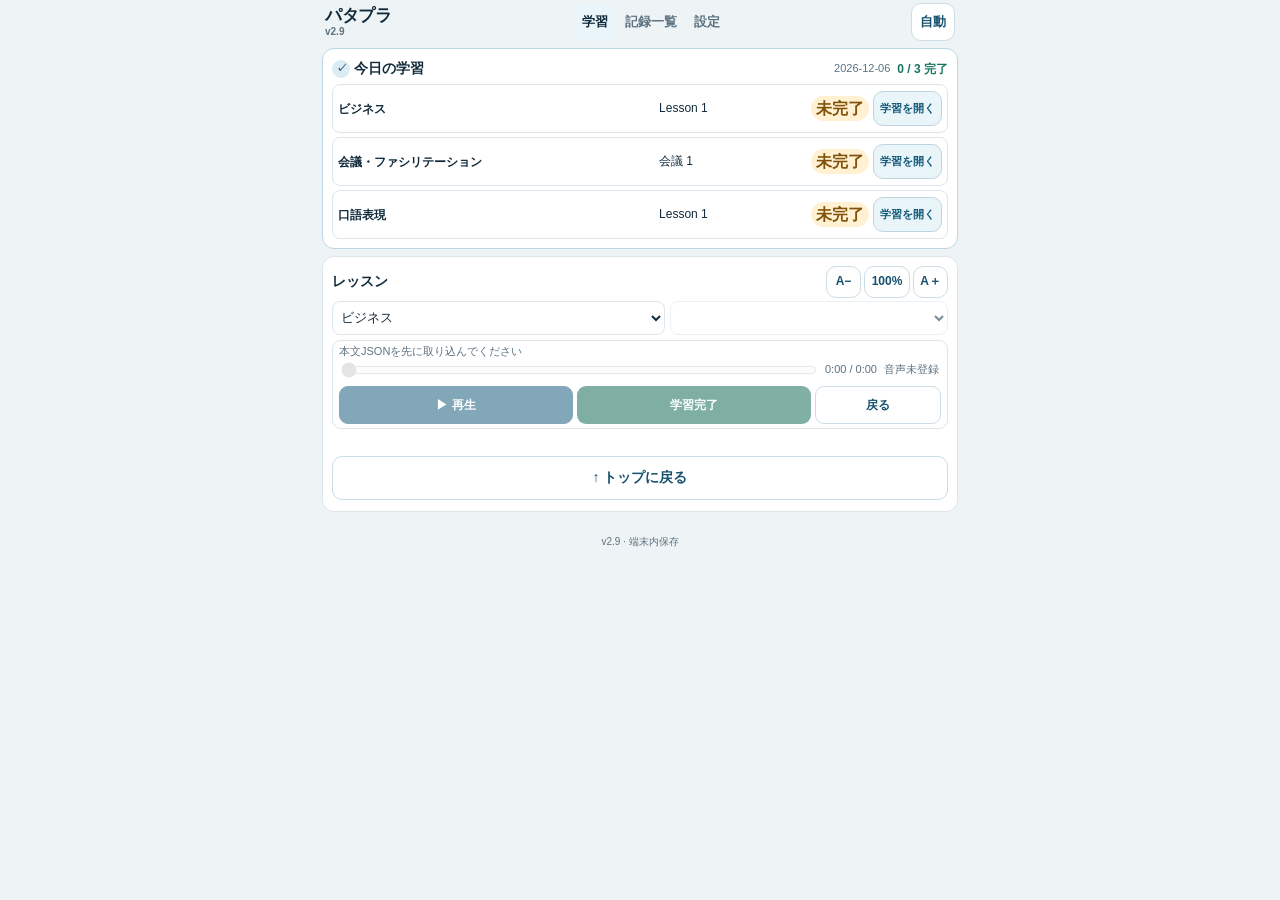
==== commit 3dc0d27e: "v2.9 top header clearance and full home scroll: index.html" ====
--- a/preview-step3-20261123/index.html
+++ b/preview-step3-20261123/index.html
@@ -4,7 +4,7 @@
 <meta charset="utf-8">
 <meta name="viewport" content="width=device-width,initial-scale=1,viewport-fit=cover">
 <meta name="theme-color" content="#123d59">
-<meta name="patapura-build" content="v28header-20261128">
+<meta name="patapura-build" content="v29headersafe-20261128">
 <meta name="apple-mobile-web-app-capable" content="yes">
 <meta name="apple-mobile-web-app-status-bar-style" content="default">
 <meta name="apple-mobile-web-app-title" content="パタプラ試験">
@@ -13,13 +13,13 @@
 <link rel="apple-touch-icon" href="./icon.svg">
 <link rel="icon" href="./icon.svg">
 <script>try{var t=localStorage.getItem("patapura-theme")||"auto";if(!["auto","light","dark","sepia"].includes(t))t="auto";var resolved=t==="auto"?(matchMedia("(prefers-color-scheme: dark)").matches?"dark":"light"):t;document.documentElement.dataset.theme=resolved;document.querySelector('meta[name="theme-color"]').content=resolved==="dark"?"#000000":resolved==="sepia"?"#e9dcc3":"#eef3f5"}catch(e){}</script>
-<link rel="stylesheet" href="./style_20261123.css?build=v28header-20261128">
-<title>今日のパタプラ｜v2.8</title>
+<link rel="stylesheet" href="./style_20261123.css?build=v29headersafe-20261128">
+<title>今日のパタプラ｜v2.9</title>
 </head>
 <body>
 <main class="wrap">
 <header class="header">
- <div class="compact-heading"><div class="header-brand"><h1>パタプラ</h1><span class="header-version">v2.8</span></div><nav class="top-nav" aria-label="画面切替"><button type="button" id="showStudy" aria-pressed="true">学習</button><button type="button" id="showRecords" aria-pressed="false">記録一覧</button><button type="button" id="showSettings" aria-pressed="false">設定</button></nav><button id="themeBtn" class="outline" type="button" aria-label="表示モードを変更">自動</button></div>
+ <div class="compact-heading"><div class="header-brand"><h1>パタプラ</h1><span class="header-version">v2.9</span></div><nav class="top-nav" aria-label="画面切替"><button type="button" id="showStudy" aria-pressed="true">学習</button><button type="button" id="showRecords" aria-pressed="false">記録一覧</button><button type="button" id="showSettings" aria-pressed="false">設定</button></nav><button id="themeBtn" class="outline" type="button" aria-label="表示モードを変更">自動</button></div>
  <div class="status-row visually-hidden"><span id="modeLabel" class="tag tag-muted">起動環境を確認中</span></div>
 
 </header>
@@ -85,7 +85,7 @@
  <div class="record-scroll"><table class="records-table"><thead><tr><th scope="col">レッスン</th><th scope="col">1周目</th><th scope="col">2周目</th><th scope="col">3周目</th></tr></thead><tbody id="recordRows"></tbody></table></div>
 </section>
 <div id="settingsView" hidden>
-<section class="panel" aria-label="アプリ更新"><h2 class="compact-title">アプリ更新</h2><button id="checkAppUpdate" class="outline" type="button">最新版を確認・更新する</button><p id="appUpdateStatus" class="small-muted" role="status">v2.8</p></section>
+<section class="panel" aria-label="アプリ更新"><h2 class="compact-title">アプリ更新</h2><button id="checkAppUpdate" class="outline" type="button">最新版を確認・更新する</button><p id="appUpdateStatus" class="small-muted" role="status">v2.9</p></section>
 <section class="panel" aria-label="口語表現の音声設定"><div class="audio-pref"><label for="colloquialPreference"><strong>口語表現の復習音声</strong></label><select id="colloquialPreference" class="field"><option value="type_b">Type B</option><option value="type_c">Type C</option></select></div><p class="small-muted">全レッスンに共通して適用します。</p></section>
 <section class="panel" aria-label="学習通知"><h2 class="compact-title">毎朝の学習通知（試験）</h2>
 <p class="small-muted">朝3:00の通知をタップすると、このアプリを開きます。通知の登録は初回のみ必要です。</p>
@@ -142,16 +142,16 @@
 </details>
 <details class="details"><summary>技術情報・トラブル診断</summary><div class="tech"><p>通常は「直接再生」を使用します。SW経由はRange応答の比較試験用です。</p><div class="segmented"><button id="blobMode" class="selected" type="button" aria-pressed="true">直接再生</button><button id="swMode" type="button" aria-pressed="false">SW経由</button></div><div class="inline-actions"><button class="outline" id="rangeCheck" type="button">Range応答を確認</button><button class="outline" id="reloadAudio" type="button">音声を再読み込み</button></div><p id="swStatus" class="small-muted"></p><p id="diagnostics"></p><p class="small-muted">サービスワーカーが使えない場合は、HTTPSで開いてください。サイト初回起動後は再読み込みするとSW経由試験が可能になります。</p><div class="inline-actions"><button id="copyLog" class="outline" type="button">診断ログをコピー</button><button id="requestPersist" class="outline" type="button">保存保護を要求</button></div><pre id="log" aria-label="診断ログ"></pre><div class="maintenance-danger"><p>データを消去すると音声・本文・学習記録を失います。通常は使用しないでください。</p><button id="resetData" type="button" class="danger-link">試験データだけを消去</button></div></div></details>
 </div>
-<footer><p>v2.8 · 端末内保存</p></footer>
+<footer><p>v2.9 · 端末内保存</p></footer>
 <div id="toast" role="status" aria-live="polite" class="toast" hidden></div>
 </main>
-<script src="./core_20261123.js?build=v28header-20261128" defer></script>
-<script src="./daily_core_20261123.js?build=v28header-20261128" defer></script>
-<script src="./app_20261123.js?build=v28header-20261128" defer></script>
-<script src="./library_20261123.js?build=v28header-20261128" defer></script>
-<script src="./daily_20261123.js?build=v28header-20261128" defer></script>
-<script src="./push_20261124.js?build=v28header-20261128" defer></script>
-<script src="./bulk_folder_core_20261123.js?build=v28header-20261128" defer></script>
-<script src="./bulk_folder_20261123.js?build=v28header-20261128" defer></script>
+<script src="./core_20261123.js?build=v29headersafe-20261128" defer></script>
+<script src="./daily_core_20261123.js?build=v29headersafe-20261128" defer></script>
+<script src="./app_20261123.js?build=v29headersafe-20261128" defer></script>
+<script src="./library_20261123.js?build=v29headersafe-20261128" defer></script>
+<script src="./daily_20261123.js?build=v29headersafe-20261128" defer></script>
+<script src="./push_20261124.js?build=v29headersafe-20261128" defer></script>
+<script src="./bulk_folder_core_20261123.js?build=v29headersafe-20261128" defer></script>
+<script src="./bulk_folder_20261123.js?build=v29headersafe-20261128" defer></script>
 </body></html>
 
--- a/preview-step3-20261123/style_20261123.css
+++ b/preview-step3-20261123/style_20261123.css
@@ -1,4 +1,4 @@
-/* build:v27carryover-20261128 */
+/* build:v28header-20261128 */
 :root{color-scheme:light;--bg:#eef3f5;--paper:#fff;--ink:#122b3c;--muted:#5d7381;--line:#dce6eb;--blue:#125878;--blue-light:#eaf5fa;--green:#17775d;--green-bg:#eaf8f2}*{box-sizing:border-box}html{font-size:16px}body{margin:0;background:var(--bg);color:var(--ink);font-family:-apple-system,BlinkMacSystemFont,"Hiragino Sans","Yu Gothic",Meiryo,sans-serif;line-height:1.55;-webkit-text-size-adjust:100%}button,input{font:inherit}button,.label-button,.file-input{cursor:pointer}button:focus-visible,input:focus-visible,.file-input:focus-visible{outline:3px solid #5ab3d4;outline-offset:3px}.wrap{max-width:650px;margin:auto;padding:env(safe-area-inset-top) 16px calc(42px + env(safe-area-inset-bottom))}.header{padding:24px 6px 12px}.header-kicker{font-size:11px;font-weight:800;letter-spacing:.13em;color:var(--blue)}.header h1{font-size:29px;margin:5px 0 4px;letter-spacing:-.025em}.header p{font-size:14px;color:var(--muted);margin:6px 0 12px}.status-row{display:flex;gap:8px;flex-wrap:wrap}.tag{display:inline-flex;padding:5px 10px;border-radius:99px;background:#dcebf2;color:#125878;font-size:11px;font-weight:700}.tag-muted{background:#e7ebee;color:#566a76}.notice{padding:14px 15px;background:#e6f2f1;border:1px solid #cfe5e2;border-radius:14px;font-size:12px;margin:6px 0 16px}.notice strong{display:block;margin-bottom:3px}.panel{background:var(--paper);border:1px solid var(--line);border-radius:18px;padding:18px;margin:14px 0;box-shadow:0 5px 25px rgba(15,53,73,.035)}.step-head{display:flex;gap:10px;align-items:center}.step-head h2{font-size:17px;margin:0;font-weight:800}.num{width:27px;height:27px;border-radius:9px;background:#dcecf4;color:#155774;display:grid;place-items:center;font-weight:900;font-size:14px;flex-shrink:0}.hint{font-size:12px;color:var(--muted);margin:9px 0 13px}.file-input{display:flex;align-items:center;justify-content:center;gap:8px;background:#135978;color:#fff;border-radius:11px;min-height:50px;font-weight:800;font-size:15px}.file-input span{font-size:25px;font-weight:400}.visually-hidden{position:absolute;width:1px;height:1px;padding:0;overflow:hidden;clip:rect(0,0,0,0);white-space:nowrap;border:0}.file-status{font-size:13px;margin-top:12px;font-weight:700;overflow-wrap:anywhere}.small-muted{font-size:12px;color:var(--muted);margin-top:7px;overflow-wrap:anywhere}.segmented{display:grid;grid-template-columns:1fr 1fr;padding:4px;gap:5px;background:#edf2f5;border-radius:12px}.segmented button{min-height:48px;border:0;background:transparent;color:#567080;border-radius:9px;font-size:13px;font-weight:800}.segmented button small{font-size:10px;font-weight:600;display:block;opacity:.85}.segmented button.selected{background:#fff;color:#0e5678;box-shadow:0 1px 6px rgba(18,43,60,.09)}.player-card{background:#f6f9fa;border:1px solid #e5ecf0;border-radius:14px;padding:14px;margin-top:12px}.player-top{display:flex;align-items:center;gap:11px;margin-bottom:12px}.player-top strong{display:block;font-size:14px}.player-top span:not(.disc){display:block;font-size:12px;color:var(--muted);max-width:250px;overflow:hidden;text-overflow:ellipsis;white-space:nowrap}.disc{display:grid;place-items:center;width:42px;height:42px;color:#fff;background:#244f67;border-radius:50%;font-size:22px}.player-card audio{width:100%;display:block}.audio-info{display:flex;justify-content:space-between;align-items:center;flex-wrap:wrap;gap:6px;margin:8px 0 0;font-size:11px;color:var(--muted);font-variant-numeric:tabular-nums}.inline-actions{display:flex;flex-wrap:wrap;gap:8px;margin-top:12px}.outline,.label-button{border:1px solid #cddde5;border-radius:10px;background:#fff;color:#17516e;font-size:12px;font-weight:700;padding:10px 13px;min-height:42px;text-align:center;text-decoration:none}.progress-card{background:#f6f9fa;border-radius:12px;padding:12px;display:flex;justify-content:space-between;align-items:center;gap:8px}.progress-card strong{font-size:13px}.progress-card span{display:block}.solid{background:#176f58;color:#fff;border:0;border-radius:10px;padding:11px 14px;font-weight:800;font-size:12px;min-height:44px}.solid.done{background:#e5f4ec;color:#1b7659}.check-list{display:grid;gap:5px}.check-list label{display:flex;align-items:flex-start;gap:10px;padding:11px 10px;border:1px solid #e7edf1;border-radius:11px;font-size:13px;line-height:1.45}.check-list label:has(input:checked){border-color:#bde0d1;background:#f0faf5}.check-list input{width:20px;height:20px;flex-shrink:0;margin:0;accent-color:#197659}.pass-count{display:flex;justify-content:space-between;align-items:center;font-size:13px;margin-top:12px;color:var(--muted)}.pass-count strong{font-size:17px;color:var(--green)}.details{margin-top:12px;border:1px solid var(--line);background:var(--paper);border-radius:14px;padding:14px}.details>summary{cursor:pointer;font-weight:800;font-size:14px}.tech{margin-top:12px}.tech p{font-size:12px;color:var(--muted)}.tech pre{background:#12283a;color:#d2e9f3;border-radius:10px;padding:12px;white-space:pre-wrap;overflow-wrap:anywhere;font-size:10px;line-height:1.6;max-height:230px;overflow:auto}footer{text-align:center;padding-top:14px;color:var(--muted);font-size:11px}.danger-link{border:0;color:#ad3b3b;background:transparent;text-decoration:underline;font-size:12px;margin-top:8px}.toast{position:fixed;bottom:max(16px,env(safe-area-inset-bottom));left:50%;transform:translateX(-50%);max-width:calc(100% - 30px);width:max-content;background:#102e42;color:white;border-radius:11px;padding:12px 15px;font-size:13px;box-shadow:0 5px 24px rgba(0,0,0,.2);z-index:20}.toast[hidden]{display:none}@media(min-width:600px){.header{padding-top:36px}.panel{padding:22px}.header h1{font-size:33px}}html[data-theme="dark"]{color-scheme:dark;--bg:#111e28;--paper:#1a2c39;--ink:#e7f1f6;--muted:#a6bdcb;--line:#344c5b}html[data-theme="dark"] .notice{background:#1c4244;border-color:#315b5d}html[data-theme="dark"] .tag{background:#23495d;color:#a9e0f5}html[data-theme="dark"] .tag-muted{background:#263b4a;color:#b8cfdb}html[data-theme="dark"] .num{background:#284c5f;color:#b5dfee}html[data-theme="dark"] .segmented{background:#102532}html[data-theme="dark"] .segmented button{color:#b0cad7}html[data-theme="dark"] .segmented button.selected{background:#32546a;color:#f4faff}html[data-theme="dark"] .player-card,html[data-theme="dark"] .progress-card{background:#203745;border-color:#345261}html[data-theme="dark"] .outline,html[data-theme="dark"] .label-button{background:#203847;color:#c0e2f3;border-color:#466071}html[data-theme="dark"] .check-list label{border-color:#355060}html[data-theme="dark"] .check-list label:has(input:checked){border-color:#407e67;background:#203d36}html[data-theme="dark"] .solid.done{background:#234f3e;color:#a5e7ca}html[data-theme="dark"] .pass-count strong{color:#8de0bb}
 
 /* Local text reader: purchased material is held only in the user's browser storage. */
@@ -95,10 +95,10 @@
 /* v1.3: lean reader and settings-only voice preference. */
 .round-row{justify-content:flex-start}.round-row .font-controls{margin-right:0}.back-to-top{display:block;width:100%;margin:10px 0 2px;min-height:44px;font-size:14px}.audio-pref{display:flex;justify-content:space-between;align-items:center;gap:8px}.audio-pref label{font-size:14px}.audio-pref select{font:inherit;font-size:14px;color:var(--ink);background:var(--paper);border:1px solid var(--line);border-radius:8px;min-height:42px;padding:6px 10px}.study-reader{margin-top:7px}.daily-top strong{word-break:normal;overflow-wrap:normal}.daily-card{grid-template-columns:minmax(0,1.5fr) minmax(0,.7fr) auto auto}
 
-/* v2.7: large, simple audio controls; preserve compact sticky reader. */
+/* v2.8: large, simple audio controls; preserve compact sticky reader. */
 .playback-controls{display:grid;grid-template-columns:1fr 1fr;gap:6px}.playback-controls button{display:flex;align-items:center;justify-content:center;gap:8px;min-height:52px;border-radius:9px;font-size:17px;font-weight:800;line-height:1.2;padding:6px;touch-action:manipulation}.playback-controls button span{font-size:21px}.play-action{background:#125878;color:#fff;border:1px solid #125878}.pause-action{background:var(--paper);color:var(--ink);border:1px solid var(--line)}html[data-theme="dark"] .play-action{background:#315c74;border-color:#49768d}.playback-controls button:disabled{opacity:.52}.audio-seek{display:block;width:100%;height:24px;margin:3px 0 0;accent-color:var(--blue);cursor:pointer}.audio-seek:disabled{opacity:.5;cursor:default}
 
-/* v2.7: restore the complete top player; keep the compact two-button row. */
+/* v2.8: restore the complete top player; keep the compact two-button row. */
 /* The standalone viewport already accounts for the default iOS status bar. Do not add a second fixed 56px inset. */
 .lesson-player{position:sticky;top:env(safe-area-inset-top,0px);z-index:10}
 .lesson-player::after{content:"";position:absolute;pointer-events:none;bottom:100%;left:0;right:0;height:var(--player-top-cover,0px);background:var(--paper)}
@@ -110,7 +110,7 @@
 .study-actions .play-action:disabled{opacity:.52}
 .return-row{margin:4px 0 0}.return-row .outline{width:100%;min-height:32px;padding:4px;font-size:12px}
 
-/* v2.7: compact top player; three actions share a single 38px row. */
+/* v2.8: compact top player; three actions share a single 38px row. */
 .lesson-player{padding:4px 6px;margin:5px 0;line-height:1.2}
 .lesson-player .player-card{margin:0;padding:0 2px 2px;border:0;background:transparent;box-shadow:none}
 .lesson-player .audio-seek{display:block;width:100%;height:20px;margin:0;padding:0;cursor:pointer;accent-color:var(--blue)}
@@ -124,14 +124,14 @@
 .lesson-player #completeNextBtn{padding:4px 3px}
 .lesson-player #completeState.visually-hidden{margin:0;padding:0}
 
-/* v2.7: seek, elapsed/total and playback state on one compact line. */
+/* v2.8: seek, elapsed/total and playback state on one compact line. */
 .lesson-player .player-card{display:grid;grid-template-columns:minmax(60px,1fr) auto;align-items:center;column-gap:8px;padding:0 2px 2px}
 .lesson-player .audio-seek{min-width:0;width:100%;height:24px;margin:0}
 .lesson-player .audio-info{justify-content:flex-end;gap:7px;min-width:0;white-space:nowrap;font-size:11px}
 .lesson-player #playbackState{max-width:6.5em;white-space:nowrap;overflow:hidden;text-overflow:ellipsis}
 @media(max-width:350px){.lesson-player .player-card{column-gap:4px}.lesson-player .audio-info{gap:4px;font-size:10px}.lesson-player #playbackState{max-width:5.5em}}
 
-/* v2.7: condense only the study headings and lesson selectors; preserve daily cards. */
+/* v2.8: condense only the study headings and lesson selectors; preserve daily cards. */
 .daily-heading-row{display:flex;align-items:center;justify-content:space-between;gap:5px;margin:0 0 4px;min-width:0}
 .daily-heading-row .step-head{flex:0 0 auto;gap:4px}
 .daily-heading-row .step-head .num{width:18px;height:18px;font-size:11px}
@@ -147,7 +147,7 @@
 .lesson-panel .lesson-select-row select{min-height:34px;padding:3px 4px}
 @media(max-width:335px){.daily-heading-row{gap:3px}.daily-heading-row .step-head h2{font-size:12px}.daily-heading-row .daily-summary{gap:4px;font-size:10px}.daily-heading-row .daily-summary strong{font-size:11px}}
 
-/* v2.7: neutral black reader and warm paper sepia, no layout changes. */
+/* v2.8: neutral black reader and warm paper sepia, no layout changes. */
 html[data-theme="dark"]{color-scheme:dark;--bg:#000000;--paper:#101010;--ink:#f0f0f0;--muted:#c0c0c0;--line:#3a3a3a;--blue:#b0d7f1;--blue-light:#202020;--green:#95e3ba}
 html[data-theme="dark"] .notice{background:#13251f;border-color:#36564a}
 html[data-theme="dark"] .tag,html[data-theme="dark"] .num{background:#282828;color:#e1e1e1}
@@ -181,7 +181,7 @@
 html[data-theme="sepia"] .check-list label{border-color:#c5b291}
 html[data-theme="sepia"] .check-list label:has(input:checked){border-color:#9cae8e;background:#e3e8d2}
 
-/* v2.7: prominent completion states without changing the daily card height. */
+/* v2.8: prominent completion states without changing the daily card height. */
 .daily-card .daily-state{font-size:16px;font-weight:800;line-height:1.2;padding:3px 5px;text-align:center;background:#fff1d2;color:#80520b}
 .daily-card.daily-done .daily-state{background:#d7f2e2;color:#145e3c}
 html[data-theme="dark"] .daily-card .daily-state{background:#594015;color:#ffe1a0}
@@ -190,7 +190,7 @@
 html[data-theme="sepia"] .daily-card.daily-done .daily-state{background:#dce7cd;color:#315d46}
 @media(max-width:350px){.daily-card .daily-state{font-size:15px;padding:3px 4px}}
 
-/* v2.7 compact navigation and catch-up labels. */
+/* v2.8 compact navigation and catch-up labels. */
 .header{padding:3px 3px 0}
 .header .compact-heading{gap:5px;flex-wrap:wrap;justify-content:space-between}
 .header h1{font-size:17px;white-space:nowrap;flex:0 0 auto}
@@ -204,3 +204,14 @@
 .record-reset-box #resetLearningRecords{color:#a73f32}
 html[data-theme="dark"] .record-reset-box #resetLearningRecords{color:#ffa193}
 @media(max-width:330px){.header h1{font-size:15px}.header .top-nav button{padding:3px 3px}}
+
+/* v2.8: visible build below the brand; larger navigation touch targets. */
+.header .compact-heading{gap:5px;flex-wrap:nowrap;align-items:center;justify-content:space-between}
+.header .header-brand{flex:0 0 auto;display:flex;flex-direction:column;gap:1px;align-items:flex-start;line-height:1.1}
+.header .header-brand h1{font-size:17px;line-height:1.1;margin:0}
+.header-version{font-size:10px;font-weight:600;line-height:1.1;color:var(--muted);font-variant-numeric:tabular-nums}
+.header .top-nav{flex:1 1 auto;min-width:0;gap:3px;justify-content:center}
+.header .top-nav button{flex:0 0 auto;min-height:38px;font-size:13px;padding:4px 7px;white-space:nowrap}
+.header #themeBtn{flex:0 0 auto;min-height:38px;font-size:13px;padding:4px 8px}
+@media(max-width:360px){.header .compact-heading{gap:3px}.header .header-brand h1{font-size:15px}.header .top-nav{gap:1px}.header .top-nav button{font-size:12px;padding:4px 4px}.header #themeBtn{font-size:12px;padding:4px 5px}}
+@media(max-width:310px){.header .compact-heading{flex-wrap:wrap}.header .top-nav{order:3;flex:1 0 100%;justify-content:space-between}.header .top-nav button{flex:1}}
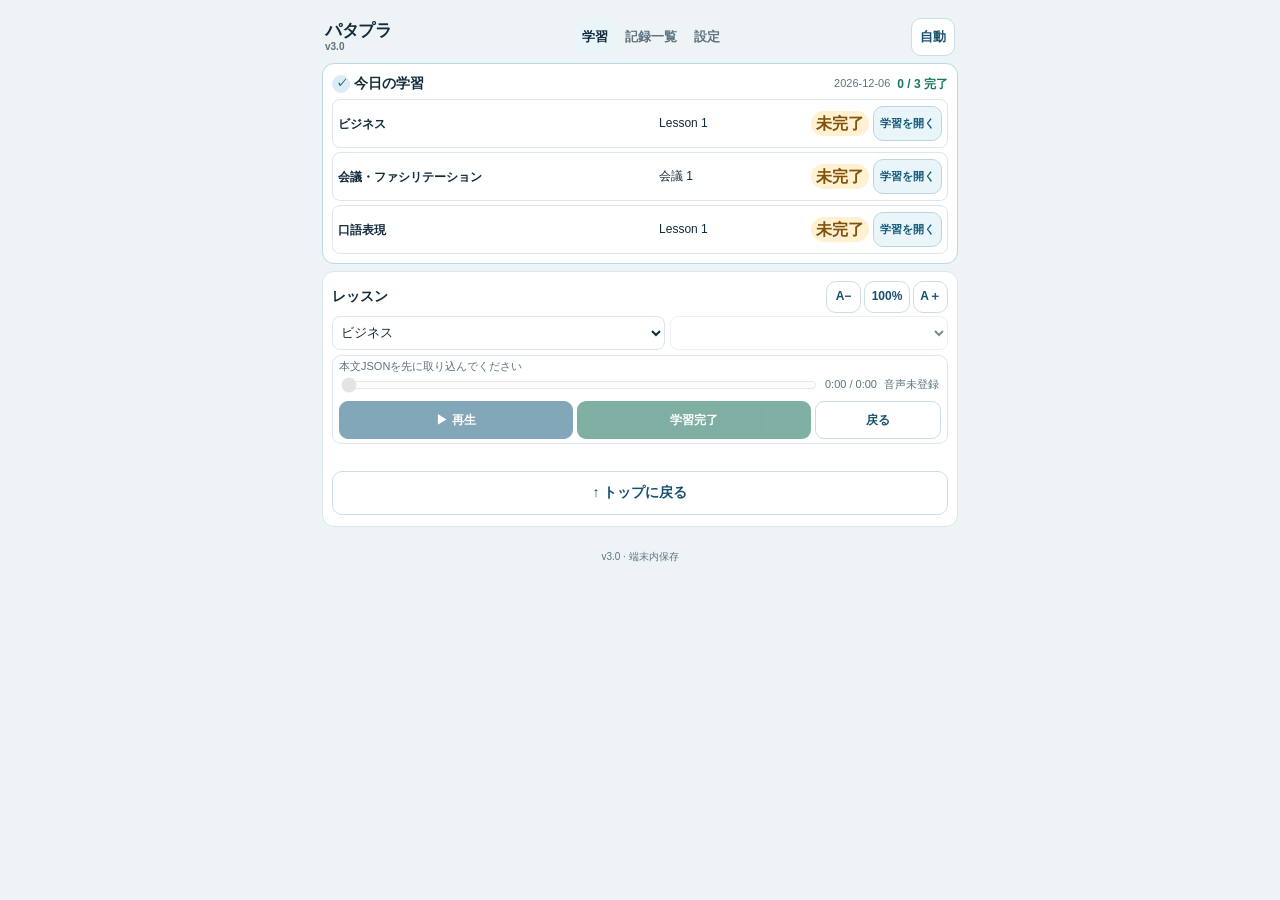
==== commit 3e5f4e48: "v3.0 maximize header buttons: index.html" ====
--- a/preview-step3-20261123/index.html
+++ b/preview-step3-20261123/index.html
@@ -4,7 +4,7 @@
 <meta charset="utf-8">
 <meta name="viewport" content="width=device-width,initial-scale=1,viewport-fit=cover">
 <meta name="theme-color" content="#123d59">
-<meta name="patapura-build" content="v29headersafe-20261128">
+<meta name="patapura-build" content="v30headermax-20261128">
 <meta name="apple-mobile-web-app-capable" content="yes">
 <meta name="apple-mobile-web-app-status-bar-style" content="default">
 <meta name="apple-mobile-web-app-title" content="パタプラ試験">
@@ -13,13 +13,13 @@
 <link rel="apple-touch-icon" href="./icon.svg">
 <link rel="icon" href="./icon.svg">
 <script>try{var t=localStorage.getItem("patapura-theme")||"auto";if(!["auto","light","dark","sepia"].includes(t))t="auto";var resolved=t==="auto"?(matchMedia("(prefers-color-scheme: dark)").matches?"dark":"light"):t;document.documentElement.dataset.theme=resolved;document.querySelector('meta[name="theme-color"]').content=resolved==="dark"?"#000000":resolved==="sepia"?"#e9dcc3":"#eef3f5"}catch(e){}</script>
-<link rel="stylesheet" href="./style_20261123.css?build=v29headersafe-20261128">
-<title>今日のパタプラ｜v2.9</title>
+<link rel="stylesheet" href="./style_20261123.css?build=v30headermax-20261128">
+<title>今日のパタプラ｜v3.0</title>
 </head>
 <body>
 <main class="wrap">
 <header class="header">
- <div class="compact-heading"><div class="header-brand"><h1>パタプラ</h1><span class="header-version">v2.9</span></div><nav class="top-nav" aria-label="画面切替"><button type="button" id="showStudy" aria-pressed="true">学習</button><button type="button" id="showRecords" aria-pressed="false">記録一覧</button><button type="button" id="showSettings" aria-pressed="false">設定</button></nav><button id="themeBtn" class="outline" type="button" aria-label="表示モードを変更">自動</button></div>
+ <div class="compact-heading"><div class="header-brand"><h1>パタプラ</h1><span class="header-version">v3.0</span></div><nav class="top-nav" aria-label="画面切替"><button type="button" id="showStudy" aria-pressed="true">学習</button><button type="button" id="showRecords" aria-pressed="false">記録一覧</button><button type="button" id="showSettings" aria-pressed="false">設定</button></nav><button id="themeBtn" class="outline" type="button" aria-label="表示モードを変更">自動</button></div>
  <div class="status-row visually-hidden"><span id="modeLabel" class="tag tag-muted">起動環境を確認中</span></div>
 
 </header>
@@ -85,7 +85,7 @@
  <div class="record-scroll"><table class="records-table"><thead><tr><th scope="col">レッスン</th><th scope="col">1周目</th><th scope="col">2周目</th><th scope="col">3周目</th></tr></thead><tbody id="recordRows"></tbody></table></div>
 </section>
 <div id="settingsView" hidden>
-<section class="panel" aria-label="アプリ更新"><h2 class="compact-title">アプリ更新</h2><button id="checkAppUpdate" class="outline" type="button">最新版を確認・更新する</button><p id="appUpdateStatus" class="small-muted" role="status">v2.9</p></section>
+<section class="panel" aria-label="アプリ更新"><h2 class="compact-title">アプリ更新</h2><button id="checkAppUpdate" class="outline" type="button">最新版を確認・更新する</button><p id="appUpdateStatus" class="small-muted" role="status">v3.0</p></section>
 <section class="panel" aria-label="口語表現の音声設定"><div class="audio-pref"><label for="colloquialPreference"><strong>口語表現の復習音声</strong></label><select id="colloquialPreference" class="field"><option value="type_b">Type B</option><option value="type_c">Type C</option></select></div><p class="small-muted">全レッスンに共通して適用します。</p></section>
 <section class="panel" aria-label="学習通知"><h2 class="compact-title">毎朝の学習通知（試験）</h2>
 <p class="small-muted">朝3:00の通知をタップすると、このアプリを開きます。通知の登録は初回のみ必要です。</p>
@@ -142,16 +142,16 @@
 </details>
 <details class="details"><summary>技術情報・トラブル診断</summary><div class="tech"><p>通常は「直接再生」を使用します。SW経由はRange応答の比較試験用です。</p><div class="segmented"><button id="blobMode" class="selected" type="button" aria-pressed="true">直接再生</button><button id="swMode" type="button" aria-pressed="false">SW経由</button></div><div class="inline-actions"><button class="outline" id="rangeCheck" type="button">Range応答を確認</button><button class="outline" id="reloadAudio" type="button">音声を再読み込み</button></div><p id="swStatus" class="small-muted"></p><p id="diagnostics"></p><p class="small-muted">サービスワーカーが使えない場合は、HTTPSで開いてください。サイト初回起動後は再読み込みするとSW経由試験が可能になります。</p><div class="inline-actions"><button id="copyLog" class="outline" type="button">診断ログをコピー</button><button id="requestPersist" class="outline" type="button">保存保護を要求</button></div><pre id="log" aria-label="診断ログ"></pre><div class="maintenance-danger"><p>データを消去すると音声・本文・学習記録を失います。通常は使用しないでください。</p><button id="resetData" type="button" class="danger-link">試験データだけを消去</button></div></div></details>
 </div>
-<footer><p>v2.9 · 端末内保存</p></footer>
+<footer><p>v3.0 · 端末内保存</p></footer>
 <div id="toast" role="status" aria-live="polite" class="toast" hidden></div>
 </main>
-<script src="./core_20261123.js?build=v29headersafe-20261128" defer></script>
-<script src="./daily_core_20261123.js?build=v29headersafe-20261128" defer></script>
-<script src="./app_20261123.js?build=v29headersafe-20261128" defer></script>
-<script src="./library_20261123.js?build=v29headersafe-20261128" defer></script>
-<script src="./daily_20261123.js?build=v29headersafe-20261128" defer></script>
-<script src="./push_20261124.js?build=v29headersafe-20261128" defer></script>
-<script src="./bulk_folder_core_20261123.js?build=v29headersafe-20261128" defer></script>
-<script src="./bulk_folder_20261123.js?build=v29headersafe-20261128" defer></script>
+<script src="./core_20261123.js?build=v30headermax-20261128" defer></script>
+<script src="./daily_core_20261123.js?build=v30headermax-20261128" defer></script>
+<script src="./app_20261123.js?build=v30headermax-20261128" defer></script>
+<script src="./library_20261123.js?build=v30headermax-20261128" defer></script>
+<script src="./daily_20261123.js?build=v30headermax-20261128" defer></script>
+<script src="./push_20261124.js?build=v30headermax-20261128" defer></script>
+<script src="./bulk_folder_core_20261123.js?build=v30headermax-20261128" defer></script>
+<script src="./bulk_folder_20261123.js?build=v30headermax-20261128" defer></script>
 </body></html>
 
--- a/preview-step3-20261123/style_20261123.css
+++ b/preview-step3-20261123/style_20261123.css
@@ -1,4 +1,4 @@
-/* build:v28header-20261128 */
+/* build:v29headersafe-20261128 */
 :root{color-scheme:light;--bg:#eef3f5;--paper:#fff;--ink:#122b3c;--muted:#5d7381;--line:#dce6eb;--blue:#125878;--blue-light:#eaf5fa;--green:#17775d;--green-bg:#eaf8f2}*{box-sizing:border-box}html{font-size:16px}body{margin:0;background:var(--bg);color:var(--ink);font-family:-apple-system,BlinkMacSystemFont,"Hiragino Sans","Yu Gothic",Meiryo,sans-serif;line-height:1.55;-webkit-text-size-adjust:100%}button,input{font:inherit}button,.label-button,.file-input{cursor:pointer}button:focus-visible,input:focus-visible,.file-input:focus-visible{outline:3px solid #5ab3d4;outline-offset:3px}.wrap{max-width:650px;margin:auto;padding:env(safe-area-inset-top) 16px calc(42px + env(safe-area-inset-bottom))}.header{padding:24px 6px 12px}.header-kicker{font-size:11px;font-weight:800;letter-spacing:.13em;color:var(--blue)}.header h1{font-size:29px;margin:5px 0 4px;letter-spacing:-.025em}.header p{font-size:14px;color:var(--muted);margin:6px 0 12px}.status-row{display:flex;gap:8px;flex-wrap:wrap}.tag{display:inline-flex;padding:5px 10px;border-radius:99px;background:#dcebf2;color:#125878;font-size:11px;font-weight:700}.tag-muted{background:#e7ebee;color:#566a76}.notice{padding:14px 15px;background:#e6f2f1;border:1px solid #cfe5e2;border-radius:14px;font-size:12px;margin:6px 0 16px}.notice strong{display:block;margin-bottom:3px}.panel{background:var(--paper);border:1px solid var(--line);border-radius:18px;padding:18px;margin:14px 0;box-shadow:0 5px 25px rgba(15,53,73,.035)}.step-head{display:flex;gap:10px;align-items:center}.step-head h2{font-size:17px;margin:0;font-weight:800}.num{width:27px;height:27px;border-radius:9px;background:#dcecf4;color:#155774;display:grid;place-items:center;font-weight:900;font-size:14px;flex-shrink:0}.hint{font-size:12px;color:var(--muted);margin:9px 0 13px}.file-input{display:flex;align-items:center;justify-content:center;gap:8px;background:#135978;color:#fff;border-radius:11px;min-height:50px;font-weight:800;font-size:15px}.file-input span{font-size:25px;font-weight:400}.visually-hidden{position:absolute;width:1px;height:1px;padding:0;overflow:hidden;clip:rect(0,0,0,0);white-space:nowrap;border:0}.file-status{font-size:13px;margin-top:12px;font-weight:700;overflow-wrap:anywhere}.small-muted{font-size:12px;color:var(--muted);margin-top:7px;overflow-wrap:anywhere}.segmented{display:grid;grid-template-columns:1fr 1fr;padding:4px;gap:5px;background:#edf2f5;border-radius:12px}.segmented button{min-height:48px;border:0;background:transparent;color:#567080;border-radius:9px;font-size:13px;font-weight:800}.segmented button small{font-size:10px;font-weight:600;display:block;opacity:.85}.segmented button.selected{background:#fff;color:#0e5678;box-shadow:0 1px 6px rgba(18,43,60,.09)}.player-card{background:#f6f9fa;border:1px solid #e5ecf0;border-radius:14px;padding:14px;margin-top:12px}.player-top{display:flex;align-items:center;gap:11px;margin-bottom:12px}.player-top strong{display:block;font-size:14px}.player-top span:not(.disc){display:block;font-size:12px;color:var(--muted);max-width:250px;overflow:hidden;text-overflow:ellipsis;white-space:nowrap}.disc{display:grid;place-items:center;width:42px;height:42px;color:#fff;background:#244f67;border-radius:50%;font-size:22px}.player-card audio{width:100%;display:block}.audio-info{display:flex;justify-content:space-between;align-items:center;flex-wrap:wrap;gap:6px;margin:8px 0 0;font-size:11px;color:var(--muted);font-variant-numeric:tabular-nums}.inline-actions{display:flex;flex-wrap:wrap;gap:8px;margin-top:12px}.outline,.label-button{border:1px solid #cddde5;border-radius:10px;background:#fff;color:#17516e;font-size:12px;font-weight:700;padding:10px 13px;min-height:42px;text-align:center;text-decoration:none}.progress-card{background:#f6f9fa;border-radius:12px;padding:12px;display:flex;justify-content:space-between;align-items:center;gap:8px}.progress-card strong{font-size:13px}.progress-card span{display:block}.solid{background:#176f58;color:#fff;border:0;border-radius:10px;padding:11px 14px;font-weight:800;font-size:12px;min-height:44px}.solid.done{background:#e5f4ec;color:#1b7659}.check-list{display:grid;gap:5px}.check-list label{display:flex;align-items:flex-start;gap:10px;padding:11px 10px;border:1px solid #e7edf1;border-radius:11px;font-size:13px;line-height:1.45}.check-list label:has(input:checked){border-color:#bde0d1;background:#f0faf5}.check-list input{width:20px;height:20px;flex-shrink:0;margin:0;accent-color:#197659}.pass-count{display:flex;justify-content:space-between;align-items:center;font-size:13px;margin-top:12px;color:var(--muted)}.pass-count strong{font-size:17px;color:var(--green)}.details{margin-top:12px;border:1px solid var(--line);background:var(--paper);border-radius:14px;padding:14px}.details>summary{cursor:pointer;font-weight:800;font-size:14px}.tech{margin-top:12px}.tech p{font-size:12px;color:var(--muted)}.tech pre{background:#12283a;color:#d2e9f3;border-radius:10px;padding:12px;white-space:pre-wrap;overflow-wrap:anywhere;font-size:10px;line-height:1.6;max-height:230px;overflow:auto}footer{text-align:center;padding-top:14px;color:var(--muted);font-size:11px}.danger-link{border:0;color:#ad3b3b;background:transparent;text-decoration:underline;font-size:12px;margin-top:8px}.toast{position:fixed;bottom:max(16px,env(safe-area-inset-bottom));left:50%;transform:translateX(-50%);max-width:calc(100% - 30px);width:max-content;background:#102e42;color:white;border-radius:11px;padding:12px 15px;font-size:13px;box-shadow:0 5px 24px rgba(0,0,0,.2);z-index:20}.toast[hidden]{display:none}@media(min-width:600px){.header{padding-top:36px}.panel{padding:22px}.header h1{font-size:33px}}html[data-theme="dark"]{color-scheme:dark;--bg:#111e28;--paper:#1a2c39;--ink:#e7f1f6;--muted:#a6bdcb;--line:#344c5b}html[data-theme="dark"] .notice{background:#1c4244;border-color:#315b5d}html[data-theme="dark"] .tag{background:#23495d;color:#a9e0f5}html[data-theme="dark"] .tag-muted{background:#263b4a;color:#b8cfdb}html[data-theme="dark"] .num{background:#284c5f;color:#b5dfee}html[data-theme="dark"] .segmented{background:#102532}html[data-theme="dark"] .segmented button{color:#b0cad7}html[data-theme="dark"] .segmented button.selected{background:#32546a;color:#f4faff}html[data-theme="dark"] .player-card,html[data-theme="dark"] .progress-card{background:#203745;border-color:#345261}html[data-theme="dark"] .outline,html[data-theme="dark"] .label-button{background:#203847;color:#c0e2f3;border-color:#466071}html[data-theme="dark"] .check-list label{border-color:#355060}html[data-theme="dark"] .check-list label:has(input:checked){border-color:#407e67;background:#203d36}html[data-theme="dark"] .solid.done{background:#234f3e;color:#a5e7ca}html[data-theme="dark"] .pass-count strong{color:#8de0bb}
 
 /* Local text reader: purchased material is held only in the user's browser storage. */
@@ -95,10 +95,10 @@
 /* v1.3: lean reader and settings-only voice preference. */
 .round-row{justify-content:flex-start}.round-row .font-controls{margin-right:0}.back-to-top{display:block;width:100%;margin:10px 0 2px;min-height:44px;font-size:14px}.audio-pref{display:flex;justify-content:space-between;align-items:center;gap:8px}.audio-pref label{font-size:14px}.audio-pref select{font:inherit;font-size:14px;color:var(--ink);background:var(--paper);border:1px solid var(--line);border-radius:8px;min-height:42px;padding:6px 10px}.study-reader{margin-top:7px}.daily-top strong{word-break:normal;overflow-wrap:normal}.daily-card{grid-template-columns:minmax(0,1.5fr) minmax(0,.7fr) auto auto}
 
-/* v2.8: large, simple audio controls; preserve compact sticky reader. */
+/* v2.9: large, simple audio controls; preserve compact sticky reader. */
 .playback-controls{display:grid;grid-template-columns:1fr 1fr;gap:6px}.playback-controls button{display:flex;align-items:center;justify-content:center;gap:8px;min-height:52px;border-radius:9px;font-size:17px;font-weight:800;line-height:1.2;padding:6px;touch-action:manipulation}.playback-controls button span{font-size:21px}.play-action{background:#125878;color:#fff;border:1px solid #125878}.pause-action{background:var(--paper);color:var(--ink);border:1px solid var(--line)}html[data-theme="dark"] .play-action{background:#315c74;border-color:#49768d}.playback-controls button:disabled{opacity:.52}.audio-seek{display:block;width:100%;height:24px;margin:3px 0 0;accent-color:var(--blue);cursor:pointer}.audio-seek:disabled{opacity:.5;cursor:default}
 
-/* v2.8: restore the complete top player; keep the compact two-button row. */
+/* v2.9: restore the complete top player; keep the compact two-button row. */
 /* The standalone viewport already accounts for the default iOS status bar. Do not add a second fixed 56px inset. */
 .lesson-player{position:sticky;top:env(safe-area-inset-top,0px);z-index:10}
 .lesson-player::after{content:"";position:absolute;pointer-events:none;bottom:100%;left:0;right:0;height:var(--player-top-cover,0px);background:var(--paper)}
@@ -110,7 +110,7 @@
 .study-actions .play-action:disabled{opacity:.52}
 .return-row{margin:4px 0 0}.return-row .outline{width:100%;min-height:32px;padding:4px;font-size:12px}
 
-/* v2.8: compact top player; three actions share a single 38px row. */
+/* v2.9: compact top player; three actions share a single 38px row. */
 .lesson-player{padding:4px 6px;margin:5px 0;line-height:1.2}
 .lesson-player .player-card{margin:0;padding:0 2px 2px;border:0;background:transparent;box-shadow:none}
 .lesson-player .audio-seek{display:block;width:100%;height:20px;margin:0;padding:0;cursor:pointer;accent-color:var(--blue)}
@@ -124,14 +124,14 @@
 .lesson-player #completeNextBtn{padding:4px 3px}
 .lesson-player #completeState.visually-hidden{margin:0;padding:0}
 
-/* v2.8: seek, elapsed/total and playback state on one compact line. */
+/* v2.9: seek, elapsed/total and playback state on one compact line. */
 .lesson-player .player-card{display:grid;grid-template-columns:minmax(60px,1fr) auto;align-items:center;column-gap:8px;padding:0 2px 2px}
 .lesson-player .audio-seek{min-width:0;width:100%;height:24px;margin:0}
 .lesson-player .audio-info{justify-content:flex-end;gap:7px;min-width:0;white-space:nowrap;font-size:11px}
 .lesson-player #playbackState{max-width:6.5em;white-space:nowrap;overflow:hidden;text-overflow:ellipsis}
 @media(max-width:350px){.lesson-player .player-card{column-gap:4px}.lesson-player .audio-info{gap:4px;font-size:10px}.lesson-player #playbackState{max-width:5.5em}}
 
-/* v2.8: condense only the study headings and lesson selectors; preserve daily cards. */
+/* v2.9: condense only the study headings and lesson selectors; preserve daily cards. */
 .daily-heading-row{display:flex;align-items:center;justify-content:space-between;gap:5px;margin:0 0 4px;min-width:0}
 .daily-heading-row .step-head{flex:0 0 auto;gap:4px}
 .daily-heading-row .step-head .num{width:18px;height:18px;font-size:11px}
@@ -147,7 +147,7 @@
 .lesson-panel .lesson-select-row select{min-height:34px;padding:3px 4px}
 @media(max-width:335px){.daily-heading-row{gap:3px}.daily-heading-row .step-head h2{font-size:12px}.daily-heading-row .daily-summary{gap:4px;font-size:10px}.daily-heading-row .daily-summary strong{font-size:11px}}
 
-/* v2.8: neutral black reader and warm paper sepia, no layout changes. */
+/* v2.9: neutral black reader and warm paper sepia, no layout changes. */
 html[data-theme="dark"]{color-scheme:dark;--bg:#000000;--paper:#101010;--ink:#f0f0f0;--muted:#c0c0c0;--line:#3a3a3a;--blue:#b0d7f1;--blue-light:#202020;--green:#95e3ba}
 html[data-theme="dark"] .notice{background:#13251f;border-color:#36564a}
 html[data-theme="dark"] .tag,html[data-theme="dark"] .num{background:#282828;color:#e1e1e1}
@@ -181,7 +181,7 @@
 html[data-theme="sepia"] .check-list label{border-color:#c5b291}
 html[data-theme="sepia"] .check-list label:has(input:checked){border-color:#9cae8e;background:#e3e8d2}
 
-/* v2.8: prominent completion states without changing the daily card height. */
+/* v2.9: prominent completion states without changing the daily card height. */
 .daily-card .daily-state{font-size:16px;font-weight:800;line-height:1.2;padding:3px 5px;text-align:center;background:#fff1d2;color:#80520b}
 .daily-card.daily-done .daily-state{background:#d7f2e2;color:#145e3c}
 html[data-theme="dark"] .daily-card .daily-state{background:#594015;color:#ffe1a0}
@@ -190,7 +190,7 @@
 html[data-theme="sepia"] .daily-card.daily-done .daily-state{background:#dce7cd;color:#315d46}
 @media(max-width:350px){.daily-card .daily-state{font-size:15px;padding:3px 4px}}
 
-/* v2.8 compact navigation and catch-up labels. */
+/* v2.9 compact navigation and catch-up labels. */
 .header{padding:3px 3px 0}
 .header .compact-heading{gap:5px;flex-wrap:wrap;justify-content:space-between}
 .header h1{font-size:17px;white-space:nowrap;flex:0 0 auto}
@@ -205,7 +205,7 @@
 html[data-theme="dark"] .record-reset-box #resetLearningRecords{color:#ffa193}
 @media(max-width:330px){.header h1{font-size:15px}.header .top-nav button{padding:3px 3px}}
 
-/* v2.8: visible build below the brand; larger navigation touch targets. */
+/* v2.9: visible build below the brand; larger navigation touch targets. */
 .header .compact-heading{gap:5px;flex-wrap:nowrap;align-items:center;justify-content:space-between}
 .header .header-brand{flex:0 0 auto;display:flex;flex-direction:column;gap:1px;align-items:flex-start;line-height:1.1}
 .header .header-brand h1{font-size:17px;line-height:1.1;margin:0}
@@ -215,3 +215,7 @@
 .header #themeBtn{flex:0 0 auto;min-height:38px;font-size:13px;padding:4px 8px}
 @media(max-width:360px){.header .compact-heading{gap:3px}.header .header-brand h1{font-size:15px}.header .top-nav{gap:1px}.header .top-nav button{font-size:12px;padding:4px 4px}.header #themeBtn{font-size:12px;padding:4px 5px}}
 @media(max-width:310px){.header .compact-heading{flex-wrap:wrap}.header .top-nav{order:3;flex:1 0 100%;justify-content:space-between}.header .top-nav button{flex:1}}
+
+/* v2.9: keep the compact header below the system status-bar transition. The wrap already applies safe-area-inset-top. */
+.header{padding-top:18px}
+.header .top-nav button,.header #themeBtn{touch-action:manipulation}
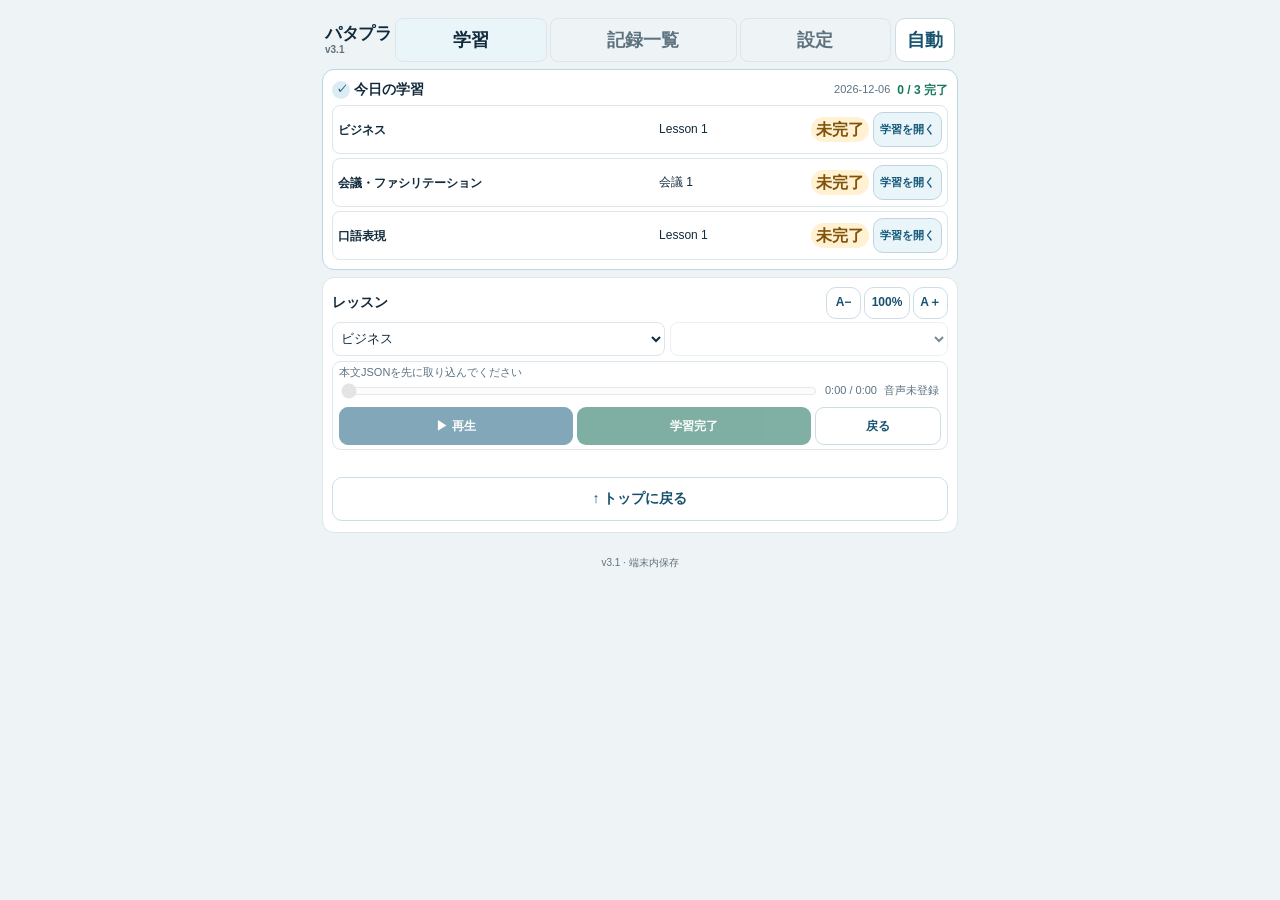
==== commit 1fe51896: "v3.1 approved app icon; preserve app identity, data and notifications" ====
--- a/preview-step3-20261123/index.html
+++ b/preview-step3-20261123/index.html
@@ -4,22 +4,22 @@
 <meta charset="utf-8">
 <meta name="viewport" content="width=device-width,initial-scale=1,viewport-fit=cover">
 <meta name="theme-color" content="#123d59">
-<meta name="patapura-build" content="v30headermax-20261128">
+<meta name="patapura-build" content="v31icon-20261128">
 <meta name="apple-mobile-web-app-capable" content="yes">
 <meta name="apple-mobile-web-app-status-bar-style" content="default">
 <meta name="apple-mobile-web-app-title" content="パタプラ試験">
 <meta name="description" content="本人の端末内音声を取り込み、PWA再生を検証する個人用試験アプリ。">
 <link rel="manifest" href="./manifest.webmanifest">
-<link rel="apple-touch-icon" href="./icon.svg">
+<link rel="apple-touch-icon" sizes="180x180" href="./apple-touch-icon-v31.png">
 <link rel="icon" href="./icon.svg">
 <script>try{var t=localStorage.getItem("patapura-theme")||"auto";if(!["auto","light","dark","sepia"].includes(t))t="auto";var resolved=t==="auto"?(matchMedia("(prefers-color-scheme: dark)").matches?"dark":"light"):t;document.documentElement.dataset.theme=resolved;document.querySelector('meta[name="theme-color"]').content=resolved==="dark"?"#000000":resolved==="sepia"?"#e9dcc3":"#eef3f5"}catch(e){}</script>
-<link rel="stylesheet" href="./style_20261123.css?build=v30headermax-20261128">
-<title>今日のパタプラ｜v3.0</title>
+<link rel="stylesheet" href="./style_20261123.css?build=v31icon-20261128">
+<title>今日のパタプラ｜v3.1</title>
 </head>
 <body>
 <main class="wrap">
 <header class="header">
- <div class="compact-heading"><div class="header-brand"><h1>パタプラ</h1><span class="header-version">v3.0</span></div><nav class="top-nav" aria-label="画面切替"><button type="button" id="showStudy" aria-pressed="true">学習</button><button type="button" id="showRecords" aria-pressed="false">記録一覧</button><button type="button" id="showSettings" aria-pressed="false">設定</button></nav><button id="themeBtn" class="outline" type="button" aria-label="表示モードを変更">自動</button></div>
+ <div class="compact-heading"><div class="header-brand"><h1>パタプラ</h1><span class="header-version">v3.1</span></div><nav class="top-nav" aria-label="画面切替"><button type="button" id="showStudy" aria-pressed="true">学習</button><button type="button" id="showRecords" aria-pressed="false">記録一覧</button><button type="button" id="showSettings" aria-pressed="false">設定</button></nav><button id="themeBtn" class="outline" type="button" aria-label="表示モードを変更">自動</button></div>
  <div class="status-row visually-hidden"><span id="modeLabel" class="tag tag-muted">起動環境を確認中</span></div>
 
 </header>
@@ -85,7 +85,7 @@
  <div class="record-scroll"><table class="records-table"><thead><tr><th scope="col">レッスン</th><th scope="col">1周目</th><th scope="col">2周目</th><th scope="col">3周目</th></tr></thead><tbody id="recordRows"></tbody></table></div>
 </section>
 <div id="settingsView" hidden>
-<section class="panel" aria-label="アプリ更新"><h2 class="compact-title">アプリ更新</h2><button id="checkAppUpdate" class="outline" type="button">最新版を確認・更新する</button><p id="appUpdateStatus" class="small-muted" role="status">v3.0</p></section>
+<section class="panel" aria-label="アプリ更新"><h2 class="compact-title">アプリ更新</h2><button id="checkAppUpdate" class="outline" type="button">最新版を確認・更新する</button><p id="appUpdateStatus" class="small-muted" role="status">v3.1</p></section>
 <section class="panel" aria-label="口語表現の音声設定"><div class="audio-pref"><label for="colloquialPreference"><strong>口語表現の復習音声</strong></label><select id="colloquialPreference" class="field"><option value="type_b">Type B</option><option value="type_c">Type C</option></select></div><p class="small-muted">全レッスンに共通して適用します。</p></section>
 <section class="panel" aria-label="学習通知"><h2 class="compact-title">毎朝の学習通知（試験）</h2>
 <p class="small-muted">朝3:00の通知をタップすると、このアプリを開きます。通知の登録は初回のみ必要です。</p>
@@ -142,16 +142,16 @@
 </details>
 <details class="details"><summary>技術情報・トラブル診断</summary><div class="tech"><p>通常は「直接再生」を使用します。SW経由はRange応答の比較試験用です。</p><div class="segmented"><button id="blobMode" class="selected" type="button" aria-pressed="true">直接再生</button><button id="swMode" type="button" aria-pressed="false">SW経由</button></div><div class="inline-actions"><button class="outline" id="rangeCheck" type="button">Range応答を確認</button><button class="outline" id="reloadAudio" type="button">音声を再読み込み</button></div><p id="swStatus" class="small-muted"></p><p id="diagnostics"></p><p class="small-muted">サービスワーカーが使えない場合は、HTTPSで開いてください。サイト初回起動後は再読み込みするとSW経由試験が可能になります。</p><div class="inline-actions"><button id="copyLog" class="outline" type="button">診断ログをコピー</button><button id="requestPersist" class="outline" type="button">保存保護を要求</button></div><pre id="log" aria-label="診断ログ"></pre><div class="maintenance-danger"><p>データを消去すると音声・本文・学習記録を失います。通常は使用しないでください。</p><button id="resetData" type="button" class="danger-link">試験データだけを消去</button></div></div></details>
 </div>
-<footer><p>v3.0 · 端末内保存</p></footer>
+<footer><p>v3.1 · 端末内保存</p></footer>
 <div id="toast" role="status" aria-live="polite" class="toast" hidden></div>
 </main>
-<script src="./core_20261123.js?build=v30headermax-20261128" defer></script>
-<script src="./daily_core_20261123.js?build=v30headermax-20261128" defer></script>
-<script src="./app_20261123.js?build=v30headermax-20261128" defer></script>
-<script src="./library_20261123.js?build=v30headermax-20261128" defer></script>
-<script src="./daily_20261123.js?build=v30headermax-20261128" defer></script>
-<script src="./push_20261124.js?build=v30headermax-20261128" defer></script>
-<script src="./bulk_folder_core_20261123.js?build=v30headermax-20261128" defer></script>
-<script src="./bulk_folder_20261123.js?build=v30headermax-20261128" defer></script>
+<script src="./core_20261123.js?build=v31icon-20261128" defer></script>
+<script src="./daily_core_20261123.js?build=v31icon-20261128" defer></script>
+<script src="./app_20261123.js?build=v31icon-20261128" defer></script>
+<script src="./library_20261123.js?build=v31icon-20261128" defer></script>
+<script src="./daily_20261123.js?build=v31icon-20261128" defer></script>
+<script src="./push_20261124.js?build=v31icon-20261128" defer></script>
+<script src="./bulk_folder_core_20261123.js?build=v31icon-20261128" defer></script>
+<script src="./bulk_folder_20261123.js?build=v31icon-20261128" defer></script>
 </body></html>
 
--- a/preview-step3-20261123/style_20261123.css
+++ b/preview-step3-20261123/style_20261123.css
@@ -1,4 +1,4 @@
-/* build:v29headersafe-20261128 */
+/* build:v31icon-20261128 */
 :root{color-scheme:light;--bg:#eef3f5;--paper:#fff;--ink:#122b3c;--muted:#5d7381;--line:#dce6eb;--blue:#125878;--blue-light:#eaf5fa;--green:#17775d;--green-bg:#eaf8f2}*{box-sizing:border-box}html{font-size:16px}body{margin:0;background:var(--bg);color:var(--ink);font-family:-apple-system,BlinkMacSystemFont,"Hiragino Sans","Yu Gothic",Meiryo,sans-serif;line-height:1.55;-webkit-text-size-adjust:100%}button,input{font:inherit}button,.label-button,.file-input{cursor:pointer}button:focus-visible,input:focus-visible,.file-input:focus-visible{outline:3px solid #5ab3d4;outline-offset:3px}.wrap{max-width:650px;margin:auto;padding:env(safe-area-inset-top) 16px calc(42px + env(safe-area-inset-bottom))}.header{padding:24px 6px 12px}.header-kicker{font-size:11px;font-weight:800;letter-spacing:.13em;color:var(--blue)}.header h1{font-size:29px;margin:5px 0 4px;letter-spacing:-.025em}.header p{font-size:14px;color:var(--muted);margin:6px 0 12px}.status-row{display:flex;gap:8px;flex-wrap:wrap}.tag{display:inline-flex;padding:5px 10px;border-radius:99px;background:#dcebf2;color:#125878;font-size:11px;font-weight:700}.tag-muted{background:#e7ebee;color:#566a76}.notice{padding:14px 15px;background:#e6f2f1;border:1px solid #cfe5e2;border-radius:14px;font-size:12px;margin:6px 0 16px}.notice strong{display:block;margin-bottom:3px}.panel{background:var(--paper);border:1px solid var(--line);border-radius:18px;padding:18px;margin:14px 0;box-shadow:0 5px 25px rgba(15,53,73,.035)}.step-head{display:flex;gap:10px;align-items:center}.step-head h2{font-size:17px;margin:0;font-weight:800}.num{width:27px;height:27px;border-radius:9px;background:#dcecf4;color:#155774;display:grid;place-items:center;font-weight:900;font-size:14px;flex-shrink:0}.hint{font-size:12px;color:var(--muted);margin:9px 0 13px}.file-input{display:flex;align-items:center;justify-content:center;gap:8px;background:#135978;color:#fff;border-radius:11px;min-height:50px;font-weight:800;font-size:15px}.file-input span{font-size:25px;font-weight:400}.visually-hidden{position:absolute;width:1px;height:1px;padding:0;overflow:hidden;clip:rect(0,0,0,0);white-space:nowrap;border:0}.file-status{font-size:13px;margin-top:12px;font-weight:700;overflow-wrap:anywhere}.small-muted{font-size:12px;color:var(--muted);margin-top:7px;overflow-wrap:anywhere}.segmented{display:grid;grid-template-columns:1fr 1fr;padding:4px;gap:5px;background:#edf2f5;border-radius:12px}.segmented button{min-height:48px;border:0;background:transparent;color:#567080;border-radius:9px;font-size:13px;font-weight:800}.segmented button small{font-size:10px;font-weight:600;display:block;opacity:.85}.segmented button.selected{background:#fff;color:#0e5678;box-shadow:0 1px 6px rgba(18,43,60,.09)}.player-card{background:#f6f9fa;border:1px solid #e5ecf0;border-radius:14px;padding:14px;margin-top:12px}.player-top{display:flex;align-items:center;gap:11px;margin-bottom:12px}.player-top strong{display:block;font-size:14px}.player-top span:not(.disc){display:block;font-size:12px;color:var(--muted);max-width:250px;overflow:hidden;text-overflow:ellipsis;white-space:nowrap}.disc{display:grid;place-items:center;width:42px;height:42px;color:#fff;background:#244f67;border-radius:50%;font-size:22px}.player-card audio{width:100%;display:block}.audio-info{display:flex;justify-content:space-between;align-items:center;flex-wrap:wrap;gap:6px;margin:8px 0 0;font-size:11px;color:var(--muted);font-variant-numeric:tabular-nums}.inline-actions{display:flex;flex-wrap:wrap;gap:8px;margin-top:12px}.outline,.label-button{border:1px solid #cddde5;border-radius:10px;background:#fff;color:#17516e;font-size:12px;font-weight:700;padding:10px 13px;min-height:42px;text-align:center;text-decoration:none}.progress-card{background:#f6f9fa;border-radius:12px;padding:12px;display:flex;justify-content:space-between;align-items:center;gap:8px}.progress-card strong{font-size:13px}.progress-card span{display:block}.solid{background:#176f58;color:#fff;border:0;border-radius:10px;padding:11px 14px;font-weight:800;font-size:12px;min-height:44px}.solid.done{background:#e5f4ec;color:#1b7659}.check-list{display:grid;gap:5px}.check-list label{display:flex;align-items:flex-start;gap:10px;padding:11px 10px;border:1px solid #e7edf1;border-radius:11px;font-size:13px;line-height:1.45}.check-list label:has(input:checked){border-color:#bde0d1;background:#f0faf5}.check-list input{width:20px;height:20px;flex-shrink:0;margin:0;accent-color:#197659}.pass-count{display:flex;justify-content:space-between;align-items:center;font-size:13px;margin-top:12px;color:var(--muted)}.pass-count strong{font-size:17px;color:var(--green)}.details{margin-top:12px;border:1px solid var(--line);background:var(--paper);border-radius:14px;padding:14px}.details>summary{cursor:pointer;font-weight:800;font-size:14px}.tech{margin-top:12px}.tech p{font-size:12px;color:var(--muted)}.tech pre{background:#12283a;color:#d2e9f3;border-radius:10px;padding:12px;white-space:pre-wrap;overflow-wrap:anywhere;font-size:10px;line-height:1.6;max-height:230px;overflow:auto}footer{text-align:center;padding-top:14px;color:var(--muted);font-size:11px}.danger-link{border:0;color:#ad3b3b;background:transparent;text-decoration:underline;font-size:12px;margin-top:8px}.toast{position:fixed;bottom:max(16px,env(safe-area-inset-bottom));left:50%;transform:translateX(-50%);max-width:calc(100% - 30px);width:max-content;background:#102e42;color:white;border-radius:11px;padding:12px 15px;font-size:13px;box-shadow:0 5px 24px rgba(0,0,0,.2);z-index:20}.toast[hidden]{display:none}@media(min-width:600px){.header{padding-top:36px}.panel{padding:22px}.header h1{font-size:33px}}html[data-theme="dark"]{color-scheme:dark;--bg:#111e28;--paper:#1a2c39;--ink:#e7f1f6;--muted:#a6bdcb;--line:#344c5b}html[data-theme="dark"] .notice{background:#1c4244;border-color:#315b5d}html[data-theme="dark"] .tag{background:#23495d;color:#a9e0f5}html[data-theme="dark"] .tag-muted{background:#263b4a;color:#b8cfdb}html[data-theme="dark"] .num{background:#284c5f;color:#b5dfee}html[data-theme="dark"] .segmented{background:#102532}html[data-theme="dark"] .segmented button{color:#b0cad7}html[data-theme="dark"] .segmented button.selected{background:#32546a;color:#f4faff}html[data-theme="dark"] .player-card,html[data-theme="dark"] .progress-card{background:#203745;border-color:#345261}html[data-theme="dark"] .outline,html[data-theme="dark"] .label-button{background:#203847;color:#c0e2f3;border-color:#466071}html[data-theme="dark"] .check-list label{border-color:#355060}html[data-theme="dark"] .check-list label:has(input:checked){border-color:#407e67;background:#203d36}html[data-theme="dark"] .solid.done{background:#234f3e;color:#a5e7ca}html[data-theme="dark"] .pass-count strong{color:#8de0bb}
 
 /* Local text reader: purchased material is held only in the user's browser storage. */
@@ -95,10 +95,10 @@
 /* v1.3: lean reader and settings-only voice preference. */
 .round-row{justify-content:flex-start}.round-row .font-controls{margin-right:0}.back-to-top{display:block;width:100%;margin:10px 0 2px;min-height:44px;font-size:14px}.audio-pref{display:flex;justify-content:space-between;align-items:center;gap:8px}.audio-pref label{font-size:14px}.audio-pref select{font:inherit;font-size:14px;color:var(--ink);background:var(--paper);border:1px solid var(--line);border-radius:8px;min-height:42px;padding:6px 10px}.study-reader{margin-top:7px}.daily-top strong{word-break:normal;overflow-wrap:normal}.daily-card{grid-template-columns:minmax(0,1.5fr) minmax(0,.7fr) auto auto}
 
-/* v2.9: large, simple audio controls; preserve compact sticky reader. */
+/* v3.1: large, simple audio controls; preserve compact sticky reader. */
 .playback-controls{display:grid;grid-template-columns:1fr 1fr;gap:6px}.playback-controls button{display:flex;align-items:center;justify-content:center;gap:8px;min-height:52px;border-radius:9px;font-size:17px;font-weight:800;line-height:1.2;padding:6px;touch-action:manipulation}.playback-controls button span{font-size:21px}.play-action{background:#125878;color:#fff;border:1px solid #125878}.pause-action{background:var(--paper);color:var(--ink);border:1px solid var(--line)}html[data-theme="dark"] .play-action{background:#315c74;border-color:#49768d}.playback-controls button:disabled{opacity:.52}.audio-seek{display:block;width:100%;height:24px;margin:3px 0 0;accent-color:var(--blue);cursor:pointer}.audio-seek:disabled{opacity:.5;cursor:default}
 
-/* v2.9: restore the complete top player; keep the compact two-button row. */
+/* v3.1: restore the complete top player; keep the compact two-button row. */
 /* The standalone viewport already accounts for the default iOS status bar. Do not add a second fixed 56px inset. */
 .lesson-player{position:sticky;top:env(safe-area-inset-top,0px);z-index:10}
 .lesson-player::after{content:"";position:absolute;pointer-events:none;bottom:100%;left:0;right:0;height:var(--player-top-cover,0px);background:var(--paper)}
@@ -110,7 +110,7 @@
 .study-actions .play-action:disabled{opacity:.52}
 .return-row{margin:4px 0 0}.return-row .outline{width:100%;min-height:32px;padding:4px;font-size:12px}
 
-/* v2.9: compact top player; three actions share a single 38px row. */
+/* v3.1: compact top player; three actions share a single 38px row. */
 .lesson-player{padding:4px 6px;margin:5px 0;line-height:1.2}
 .lesson-player .player-card{margin:0;padding:0 2px 2px;border:0;background:transparent;box-shadow:none}
 .lesson-player .audio-seek{display:block;width:100%;height:20px;margin:0;padding:0;cursor:pointer;accent-color:var(--blue)}
@@ -124,14 +124,14 @@
 .lesson-player #completeNextBtn{padding:4px 3px}
 .lesson-player #completeState.visually-hidden{margin:0;padding:0}
 
-/* v2.9: seek, elapsed/total and playback state on one compact line. */
+/* v3.1: seek, elapsed/total and playback state on one compact line. */
 .lesson-player .player-card{display:grid;grid-template-columns:minmax(60px,1fr) auto;align-items:center;column-gap:8px;padding:0 2px 2px}
 .lesson-player .audio-seek{min-width:0;width:100%;height:24px;margin:0}
 .lesson-player .audio-info{justify-content:flex-end;gap:7px;min-width:0;white-space:nowrap;font-size:11px}
 .lesson-player #playbackState{max-width:6.5em;white-space:nowrap;overflow:hidden;text-overflow:ellipsis}
 @media(max-width:350px){.lesson-player .player-card{column-gap:4px}.lesson-player .audio-info{gap:4px;font-size:10px}.lesson-player #playbackState{max-width:5.5em}}
 
-/* v2.9: condense only the study headings and lesson selectors; preserve daily cards. */
+/* v3.1: condense only the study headings and lesson selectors; preserve daily cards. */
 .daily-heading-row{display:flex;align-items:center;justify-content:space-between;gap:5px;margin:0 0 4px;min-width:0}
 .daily-heading-row .step-head{flex:0 0 auto;gap:4px}
 .daily-heading-row .step-head .num{width:18px;height:18px;font-size:11px}
@@ -147,7 +147,7 @@
 .lesson-panel .lesson-select-row select{min-height:34px;padding:3px 4px}
 @media(max-width:335px){.daily-heading-row{gap:3px}.daily-heading-row .step-head h2{font-size:12px}.daily-heading-row .daily-summary{gap:4px;font-size:10px}.daily-heading-row .daily-summary strong{font-size:11px}}
 
-/* v2.9: neutral black reader and warm paper sepia, no layout changes. */
+/* v3.1: neutral black reader and warm paper sepia, no layout changes. */
 html[data-theme="dark"]{color-scheme:dark;--bg:#000000;--paper:#101010;--ink:#f0f0f0;--muted:#c0c0c0;--line:#3a3a3a;--blue:#b0d7f1;--blue-light:#202020;--green:#95e3ba}
 html[data-theme="dark"] .notice{background:#13251f;border-color:#36564a}
 html[data-theme="dark"] .tag,html[data-theme="dark"] .num{background:#282828;color:#e1e1e1}
@@ -181,7 +181,7 @@
 html[data-theme="sepia"] .check-list label{border-color:#c5b291}
 html[data-theme="sepia"] .check-list label:has(input:checked){border-color:#9cae8e;background:#e3e8d2}
 
-/* v2.9: prominent completion states without changing the daily card height. */
+/* v3.1: prominent completion states without changing the daily card height. */
 .daily-card .daily-state{font-size:16px;font-weight:800;line-height:1.2;padding:3px 5px;text-align:center;background:#fff1d2;color:#80520b}
 .daily-card.daily-done .daily-state{background:#d7f2e2;color:#145e3c}
 html[data-theme="dark"] .daily-card .daily-state{background:#594015;color:#ffe1a0}
@@ -190,7 +190,7 @@
 html[data-theme="sepia"] .daily-card.daily-done .daily-state{background:#dce7cd;color:#315d46}
 @media(max-width:350px){.daily-card .daily-state{font-size:15px;padding:3px 4px}}
 
-/* v2.9 compact navigation and catch-up labels. */
+/* v3.1 compact navigation and catch-up labels. */
 .header{padding:3px 3px 0}
 .header .compact-heading{gap:5px;flex-wrap:wrap;justify-content:space-between}
 .header h1{font-size:17px;white-space:nowrap;flex:0 0 auto}
@@ -205,7 +205,7 @@
 html[data-theme="dark"] .record-reset-box #resetLearningRecords{color:#ffa193}
 @media(max-width:330px){.header h1{font-size:15px}.header .top-nav button{padding:3px 3px}}
 
-/* v2.9: visible build below the brand; larger navigation touch targets. */
+/* v3.1: visible build below the brand; larger navigation touch targets. */
 .header .compact-heading{gap:5px;flex-wrap:nowrap;align-items:center;justify-content:space-between}
 .header .header-brand{flex:0 0 auto;display:flex;flex-direction:column;gap:1px;align-items:flex-start;line-height:1.1}
 .header .header-brand h1{font-size:17px;line-height:1.1;margin:0}
@@ -216,6 +216,16 @@
 @media(max-width:360px){.header .compact-heading{gap:3px}.header .header-brand h1{font-size:15px}.header .top-nav{gap:1px}.header .top-nav button{font-size:12px;padding:4px 4px}.header #themeBtn{font-size:12px;padding:4px 5px}}
 @media(max-width:310px){.header .compact-heading{flex-wrap:wrap}.header .top-nav{order:3;flex:1 0 100%;justify-content:space-between}.header .top-nav button{flex:1}}
 
-/* v2.9: keep the compact header below the system status-bar transition. The wrap already applies safe-area-inset-top. */
+/* v3.1: keep the compact header below the system status-bar transition. The wrap already applies safe-area-inset-top. */
 .header{padding-top:18px}
 .header .top-nav button,.header #themeBtn{touch-action:manipulation}
+
+/* v3.1: maximize the four header touch targets within the available width. */
+.header .compact-heading{gap:4px}
+.header .top-nav{flex:1 1 auto;min-width:0;gap:3px;justify-content:stretch}
+.header .top-nav button,.header #themeBtn{min-height:44px;font-size:clamp(14px,4.6vw,18px);font-weight:700;line-height:1.15;padding:4px 5px;white-space:nowrap}
+.header .top-nav button{flex:1 1 auto;min-width:max-content;border:1px solid var(--line);border-radius:8px}
+.header .top-nav button[aria-pressed="true"]{font-weight:800}
+.header #themeBtn{flex:0 0 auto;padding:4px 7px;min-width:60px}
+@media(max-width:350px){.header .compact-heading{gap:3px}.header .top-nav{gap:2px}.header .top-nav button,.header #themeBtn{font-size:clamp(13px,4.4vw,15px);padding:4px 3px}.header #themeBtn{min-width:49px}}
+@media(max-width:310px){.header .top-nav button{flex:1 1 auto}}
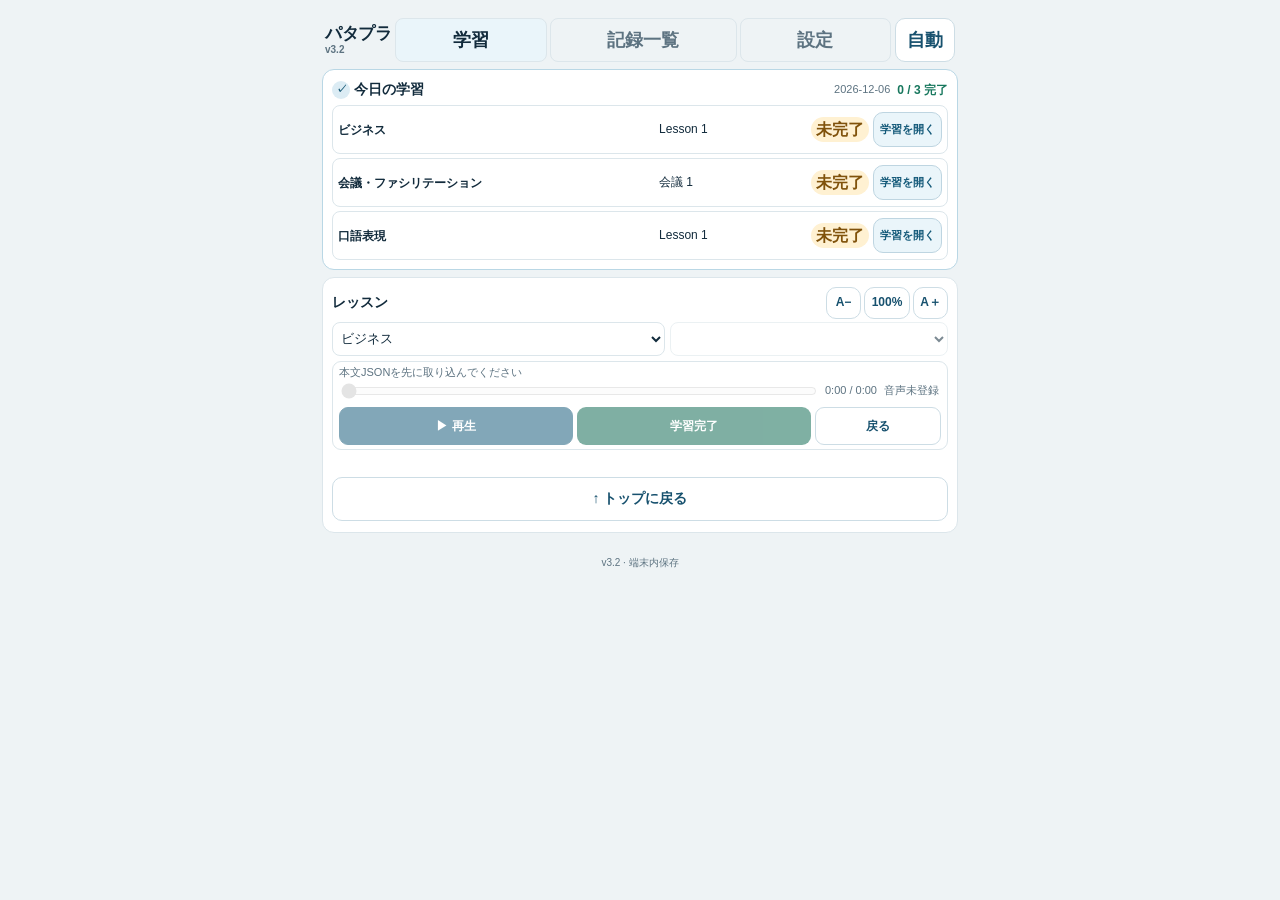
==== commit b9a2b838: "v3.2 correct iOS display name and standard PNG icon paths" ====
--- a/preview-step3-20261123/index.html
+++ b/preview-step3-20261123/index.html
@@ -4,22 +4,22 @@
 <meta charset="utf-8">
 <meta name="viewport" content="width=device-width,initial-scale=1,viewport-fit=cover">
 <meta name="theme-color" content="#123d59">
-<meta name="patapura-build" content="v31icon-20261128">
+<meta name="patapura-build" content="v32icon-20261128">
 <meta name="apple-mobile-web-app-capable" content="yes">
 <meta name="apple-mobile-web-app-status-bar-style" content="default">
-<meta name="apple-mobile-web-app-title" content="パタプラ試験">
+<meta name="apple-mobile-web-app-title" content="パタプラ">
 <meta name="description" content="本人の端末内音声を取り込み、PWA再生を検証する個人用試験アプリ。">
 <link rel="manifest" href="./manifest.webmanifest">
-<link rel="apple-touch-icon" sizes="180x180" href="./apple-touch-icon-v31.png">
-<link rel="icon" href="./icon.svg">
+<link rel="apple-touch-icon" sizes="180x180" href="./apple-touch-icon.png?build=v32icon-20261128">
+<link rel="icon" type="image/png" sizes="180x180" href="./apple-touch-icon.png?build=v32icon-20261128">
 <script>try{var t=localStorage.getItem("patapura-theme")||"auto";if(!["auto","light","dark","sepia"].includes(t))t="auto";var resolved=t==="auto"?(matchMedia("(prefers-color-scheme: dark)").matches?"dark":"light"):t;document.documentElement.dataset.theme=resolved;document.querySelector('meta[name="theme-color"]').content=resolved==="dark"?"#000000":resolved==="sepia"?"#e9dcc3":"#eef3f5"}catch(e){}</script>
-<link rel="stylesheet" href="./style_20261123.css?build=v31icon-20261128">
-<title>今日のパタプラ｜v3.1</title>
+<link rel="stylesheet" href="./style_20261123.css?build=v32icon-20261128">
+<title>今日のパタプラ｜v3.2</title>
 </head>
 <body>
 <main class="wrap">
 <header class="header">
- <div class="compact-heading"><div class="header-brand"><h1>パタプラ</h1><span class="header-version">v3.1</span></div><nav class="top-nav" aria-label="画面切替"><button type="button" id="showStudy" aria-pressed="true">学習</button><button type="button" id="showRecords" aria-pressed="false">記録一覧</button><button type="button" id="showSettings" aria-pressed="false">設定</button></nav><button id="themeBtn" class="outline" type="button" aria-label="表示モードを変更">自動</button></div>
+ <div class="compact-heading"><div class="header-brand"><h1>パタプラ</h1><span class="header-version">v3.2</span></div><nav class="top-nav" aria-label="画面切替"><button type="button" id="showStudy" aria-pressed="true">学習</button><button type="button" id="showRecords" aria-pressed="false">記録一覧</button><button type="button" id="showSettings" aria-pressed="false">設定</button></nav><button id="themeBtn" class="outline" type="button" aria-label="表示モードを変更">自動</button></div>
  <div class="status-row visually-hidden"><span id="modeLabel" class="tag tag-muted">起動環境を確認中</span></div>
 
 </header>
@@ -85,7 +85,7 @@
  <div class="record-scroll"><table class="records-table"><thead><tr><th scope="col">レッスン</th><th scope="col">1周目</th><th scope="col">2周目</th><th scope="col">3周目</th></tr></thead><tbody id="recordRows"></tbody></table></div>
 </section>
 <div id="settingsView" hidden>
-<section class="panel" aria-label="アプリ更新"><h2 class="compact-title">アプリ更新</h2><button id="checkAppUpdate" class="outline" type="button">最新版を確認・更新する</button><p id="appUpdateStatus" class="small-muted" role="status">v3.1</p></section>
+<section class="panel" aria-label="アプリ更新"><h2 class="compact-title">アプリ更新</h2><button id="checkAppUpdate" class="outline" type="button">最新版を確認・更新する</button><p id="appUpdateStatus" class="small-muted" role="status">v3.2</p></section>
 <section class="panel" aria-label="口語表現の音声設定"><div class="audio-pref"><label for="colloquialPreference"><strong>口語表現の復習音声</strong></label><select id="colloquialPreference" class="field"><option value="type_b">Type B</option><option value="type_c">Type C</option></select></div><p class="small-muted">全レッスンに共通して適用します。</p></section>
 <section class="panel" aria-label="学習通知"><h2 class="compact-title">毎朝の学習通知（試験）</h2>
 <p class="small-muted">朝3:00の通知をタップすると、このアプリを開きます。通知の登録は初回のみ必要です。</p>
@@ -142,16 +142,16 @@
 </details>
 <details class="details"><summary>技術情報・トラブル診断</summary><div class="tech"><p>通常は「直接再生」を使用します。SW経由はRange応答の比較試験用です。</p><div class="segmented"><button id="blobMode" class="selected" type="button" aria-pressed="true">直接再生</button><button id="swMode" type="button" aria-pressed="false">SW経由</button></div><div class="inline-actions"><button class="outline" id="rangeCheck" type="button">Range応答を確認</button><button class="outline" id="reloadAudio" type="button">音声を再読み込み</button></div><p id="swStatus" class="small-muted"></p><p id="diagnostics"></p><p class="small-muted">サービスワーカーが使えない場合は、HTTPSで開いてください。サイト初回起動後は再読み込みするとSW経由試験が可能になります。</p><div class="inline-actions"><button id="copyLog" class="outline" type="button">診断ログをコピー</button><button id="requestPersist" class="outline" type="button">保存保護を要求</button></div><pre id="log" aria-label="診断ログ"></pre><div class="maintenance-danger"><p>データを消去すると音声・本文・学習記録を失います。通常は使用しないでください。</p><button id="resetData" type="button" class="danger-link">試験データだけを消去</button></div></div></details>
 </div>
-<footer><p>v3.1 · 端末内保存</p></footer>
+<footer><p>v3.2 · 端末内保存</p></footer>
 <div id="toast" role="status" aria-live="polite" class="toast" hidden></div>
 </main>
-<script src="./core_20261123.js?build=v31icon-20261128" defer></script>
-<script src="./daily_core_20261123.js?build=v31icon-20261128" defer></script>
-<script src="./app_20261123.js?build=v31icon-20261128" defer></script>
-<script src="./library_20261123.js?build=v31icon-20261128" defer></script>
-<script src="./daily_20261123.js?build=v31icon-20261128" defer></script>
-<script src="./push_20261124.js?build=v31icon-20261128" defer></script>
-<script src="./bulk_folder_core_20261123.js?build=v31icon-20261128" defer></script>
-<script src="./bulk_folder_20261123.js?build=v31icon-20261128" defer></script>
+<script src="./core_20261123.js?build=v32icon-20261128" defer></script>
+<script src="./daily_core_20261123.js?build=v32icon-20261128" defer></script>
+<script src="./app_20261123.js?build=v32icon-20261128" defer></script>
+<script src="./library_20261123.js?build=v32icon-20261128" defer></script>
+<script src="./daily_20261123.js?build=v32icon-20261128" defer></script>
+<script src="./push_20261124.js?build=v32icon-20261128" defer></script>
+<script src="./bulk_folder_core_20261123.js?build=v32icon-20261128" defer></script>
+<script src="./bulk_folder_20261123.js?build=v32icon-20261128" defer></script>
 </body></html>
 
--- a/preview-step3-20261123/style_20261123.css
+++ b/preview-step3-20261123/style_20261123.css
@@ -1,4 +1,4 @@
-/* build:v31icon-20261128 */
+/* build:v32icon-20261128 */
 :root{color-scheme:light;--bg:#eef3f5;--paper:#fff;--ink:#122b3c;--muted:#5d7381;--line:#dce6eb;--blue:#125878;--blue-light:#eaf5fa;--green:#17775d;--green-bg:#eaf8f2}*{box-sizing:border-box}html{font-size:16px}body{margin:0;background:var(--bg);color:var(--ink);font-family:-apple-system,BlinkMacSystemFont,"Hiragino Sans","Yu Gothic",Meiryo,sans-serif;line-height:1.55;-webkit-text-size-adjust:100%}button,input{font:inherit}button,.label-button,.file-input{cursor:pointer}button:focus-visible,input:focus-visible,.file-input:focus-visible{outline:3px solid #5ab3d4;outline-offset:3px}.wrap{max-width:650px;margin:auto;padding:env(safe-area-inset-top) 16px calc(42px + env(safe-area-inset-bottom))}.header{padding:24px 6px 12px}.header-kicker{font-size:11px;font-weight:800;letter-spacing:.13em;color:var(--blue)}.header h1{font-size:29px;margin:5px 0 4px;letter-spacing:-.025em}.header p{font-size:14px;color:var(--muted);margin:6px 0 12px}.status-row{display:flex;gap:8px;flex-wrap:wrap}.tag{display:inline-flex;padding:5px 10px;border-radius:99px;background:#dcebf2;color:#125878;font-size:11px;font-weight:700}.tag-muted{background:#e7ebee;color:#566a76}.notice{padding:14px 15px;background:#e6f2f1;border:1px solid #cfe5e2;border-radius:14px;font-size:12px;margin:6px 0 16px}.notice strong{display:block;margin-bottom:3px}.panel{background:var(--paper);border:1px solid var(--line);border-radius:18px;padding:18px;margin:14px 0;box-shadow:0 5px 25px rgba(15,53,73,.035)}.step-head{display:flex;gap:10px;align-items:center}.step-head h2{font-size:17px;margin:0;font-weight:800}.num{width:27px;height:27px;border-radius:9px;background:#dcecf4;color:#155774;display:grid;place-items:center;font-weight:900;font-size:14px;flex-shrink:0}.hint{font-size:12px;color:var(--muted);margin:9px 0 13px}.file-input{display:flex;align-items:center;justify-content:center;gap:8px;background:#135978;color:#fff;border-radius:11px;min-height:50px;font-weight:800;font-size:15px}.file-input span{font-size:25px;font-weight:400}.visually-hidden{position:absolute;width:1px;height:1px;padding:0;overflow:hidden;clip:rect(0,0,0,0);white-space:nowrap;border:0}.file-status{font-size:13px;margin-top:12px;font-weight:700;overflow-wrap:anywhere}.small-muted{font-size:12px;color:var(--muted);margin-top:7px;overflow-wrap:anywhere}.segmented{display:grid;grid-template-columns:1fr 1fr;padding:4px;gap:5px;background:#edf2f5;border-radius:12px}.segmented button{min-height:48px;border:0;background:transparent;color:#567080;border-radius:9px;font-size:13px;font-weight:800}.segmented button small{font-size:10px;font-weight:600;display:block;opacity:.85}.segmented button.selected{background:#fff;color:#0e5678;box-shadow:0 1px 6px rgba(18,43,60,.09)}.player-card{background:#f6f9fa;border:1px solid #e5ecf0;border-radius:14px;padding:14px;margin-top:12px}.player-top{display:flex;align-items:center;gap:11px;margin-bottom:12px}.player-top strong{display:block;font-size:14px}.player-top span:not(.disc){display:block;font-size:12px;color:var(--muted);max-width:250px;overflow:hidden;text-overflow:ellipsis;white-space:nowrap}.disc{display:grid;place-items:center;width:42px;height:42px;color:#fff;background:#244f67;border-radius:50%;font-size:22px}.player-card audio{width:100%;display:block}.audio-info{display:flex;justify-content:space-between;align-items:center;flex-wrap:wrap;gap:6px;margin:8px 0 0;font-size:11px;color:var(--muted);font-variant-numeric:tabular-nums}.inline-actions{display:flex;flex-wrap:wrap;gap:8px;margin-top:12px}.outline,.label-button{border:1px solid #cddde5;border-radius:10px;background:#fff;color:#17516e;font-size:12px;font-weight:700;padding:10px 13px;min-height:42px;text-align:center;text-decoration:none}.progress-card{background:#f6f9fa;border-radius:12px;padding:12px;display:flex;justify-content:space-between;align-items:center;gap:8px}.progress-card strong{font-size:13px}.progress-card span{display:block}.solid{background:#176f58;color:#fff;border:0;border-radius:10px;padding:11px 14px;font-weight:800;font-size:12px;min-height:44px}.solid.done{background:#e5f4ec;color:#1b7659}.check-list{display:grid;gap:5px}.check-list label{display:flex;align-items:flex-start;gap:10px;padding:11px 10px;border:1px solid #e7edf1;border-radius:11px;font-size:13px;line-height:1.45}.check-list label:has(input:checked){border-color:#bde0d1;background:#f0faf5}.check-list input{width:20px;height:20px;flex-shrink:0;margin:0;accent-color:#197659}.pass-count{display:flex;justify-content:space-between;align-items:center;font-size:13px;margin-top:12px;color:var(--muted)}.pass-count strong{font-size:17px;color:var(--green)}.details{margin-top:12px;border:1px solid var(--line);background:var(--paper);border-radius:14px;padding:14px}.details>summary{cursor:pointer;font-weight:800;font-size:14px}.tech{margin-top:12px}.tech p{font-size:12px;color:var(--muted)}.tech pre{background:#12283a;color:#d2e9f3;border-radius:10px;padding:12px;white-space:pre-wrap;overflow-wrap:anywhere;font-size:10px;line-height:1.6;max-height:230px;overflow:auto}footer{text-align:center;padding-top:14px;color:var(--muted);font-size:11px}.danger-link{border:0;color:#ad3b3b;background:transparent;text-decoration:underline;font-size:12px;margin-top:8px}.toast{position:fixed;bottom:max(16px,env(safe-area-inset-bottom));left:50%;transform:translateX(-50%);max-width:calc(100% - 30px);width:max-content;background:#102e42;color:white;border-radius:11px;padding:12px 15px;font-size:13px;box-shadow:0 5px 24px rgba(0,0,0,.2);z-index:20}.toast[hidden]{display:none}@media(min-width:600px){.header{padding-top:36px}.panel{padding:22px}.header h1{font-size:33px}}html[data-theme="dark"]{color-scheme:dark;--bg:#111e28;--paper:#1a2c39;--ink:#e7f1f6;--muted:#a6bdcb;--line:#344c5b}html[data-theme="dark"] .notice{background:#1c4244;border-color:#315b5d}html[data-theme="dark"] .tag{background:#23495d;color:#a9e0f5}html[data-theme="dark"] .tag-muted{background:#263b4a;color:#b8cfdb}html[data-theme="dark"] .num{background:#284c5f;color:#b5dfee}html[data-theme="dark"] .segmented{background:#102532}html[data-theme="dark"] .segmented button{color:#b0cad7}html[data-theme="dark"] .segmented button.selected{background:#32546a;color:#f4faff}html[data-theme="dark"] .player-card,html[data-theme="dark"] .progress-card{background:#203745;border-color:#345261}html[data-theme="dark"] .outline,html[data-theme="dark"] .label-button{background:#203847;color:#c0e2f3;border-color:#466071}html[data-theme="dark"] .check-list label{border-color:#355060}html[data-theme="dark"] .check-list label:has(input:checked){border-color:#407e67;background:#203d36}html[data-theme="dark"] .solid.done{background:#234f3e;color:#a5e7ca}html[data-theme="dark"] .pass-count strong{color:#8de0bb}
 
 /* Local text reader: purchased material is held only in the user's browser storage. */
@@ -95,10 +95,10 @@
 /* v1.3: lean reader and settings-only voice preference. */
 .round-row{justify-content:flex-start}.round-row .font-controls{margin-right:0}.back-to-top{display:block;width:100%;margin:10px 0 2px;min-height:44px;font-size:14px}.audio-pref{display:flex;justify-content:space-between;align-items:center;gap:8px}.audio-pref label{font-size:14px}.audio-pref select{font:inherit;font-size:14px;color:var(--ink);background:var(--paper);border:1px solid var(--line);border-radius:8px;min-height:42px;padding:6px 10px}.study-reader{margin-top:7px}.daily-top strong{word-break:normal;overflow-wrap:normal}.daily-card{grid-template-columns:minmax(0,1.5fr) minmax(0,.7fr) auto auto}
 
-/* v3.1: large, simple audio controls; preserve compact sticky reader. */
+/* v3.2: large, simple audio controls; preserve compact sticky reader. */
 .playback-controls{display:grid;grid-template-columns:1fr 1fr;gap:6px}.playback-controls button{display:flex;align-items:center;justify-content:center;gap:8px;min-height:52px;border-radius:9px;font-size:17px;font-weight:800;line-height:1.2;padding:6px;touch-action:manipulation}.playback-controls button span{font-size:21px}.play-action{background:#125878;color:#fff;border:1px solid #125878}.pause-action{background:var(--paper);color:var(--ink);border:1px solid var(--line)}html[data-theme="dark"] .play-action{background:#315c74;border-color:#49768d}.playback-controls button:disabled{opacity:.52}.audio-seek{display:block;width:100%;height:24px;margin:3px 0 0;accent-color:var(--blue);cursor:pointer}.audio-seek:disabled{opacity:.5;cursor:default}
 
-/* v3.1: restore the complete top player; keep the compact two-button row. */
+/* v3.2: restore the complete top player; keep the compact two-button row. */
 /* The standalone viewport already accounts for the default iOS status bar. Do not add a second fixed 56px inset. */
 .lesson-player{position:sticky;top:env(safe-area-inset-top,0px);z-index:10}
 .lesson-player::after{content:"";position:absolute;pointer-events:none;bottom:100%;left:0;right:0;height:var(--player-top-cover,0px);background:var(--paper)}
@@ -110,7 +110,7 @@
 .study-actions .play-action:disabled{opacity:.52}
 .return-row{margin:4px 0 0}.return-row .outline{width:100%;min-height:32px;padding:4px;font-size:12px}
 
-/* v3.1: compact top player; three actions share a single 38px row. */
+/* v3.2: compact top player; three actions share a single 38px row. */
 .lesson-player{padding:4px 6px;margin:5px 0;line-height:1.2}
 .lesson-player .player-card{margin:0;padding:0 2px 2px;border:0;background:transparent;box-shadow:none}
 .lesson-player .audio-seek{display:block;width:100%;height:20px;margin:0;padding:0;cursor:pointer;accent-color:var(--blue)}
@@ -124,14 +124,14 @@
 .lesson-player #completeNextBtn{padding:4px 3px}
 .lesson-player #completeState.visually-hidden{margin:0;padding:0}
 
-/* v3.1: seek, elapsed/total and playback state on one compact line. */
+/* v3.2: seek, elapsed/total and playback state on one compact line. */
 .lesson-player .player-card{display:grid;grid-template-columns:minmax(60px,1fr) auto;align-items:center;column-gap:8px;padding:0 2px 2px}
 .lesson-player .audio-seek{min-width:0;width:100%;height:24px;margin:0}
 .lesson-player .audio-info{justify-content:flex-end;gap:7px;min-width:0;white-space:nowrap;font-size:11px}
 .lesson-player #playbackState{max-width:6.5em;white-space:nowrap;overflow:hidden;text-overflow:ellipsis}
 @media(max-width:350px){.lesson-player .player-card{column-gap:4px}.lesson-player .audio-info{gap:4px;font-size:10px}.lesson-player #playbackState{max-width:5.5em}}
 
-/* v3.1: condense only the study headings and lesson selectors; preserve daily cards. */
+/* v3.2: condense only the study headings and lesson selectors; preserve daily cards. */
 .daily-heading-row{display:flex;align-items:center;justify-content:space-between;gap:5px;margin:0 0 4px;min-width:0}
 .daily-heading-row .step-head{flex:0 0 auto;gap:4px}
 .daily-heading-row .step-head .num{width:18px;height:18px;font-size:11px}
@@ -147,7 +147,7 @@
 .lesson-panel .lesson-select-row select{min-height:34px;padding:3px 4px}
 @media(max-width:335px){.daily-heading-row{gap:3px}.daily-heading-row .step-head h2{font-size:12px}.daily-heading-row .daily-summary{gap:4px;font-size:10px}.daily-heading-row .daily-summary strong{font-size:11px}}
 
-/* v3.1: neutral black reader and warm paper sepia, no layout changes. */
+/* v3.2: neutral black reader and warm paper sepia, no layout changes. */
 html[data-theme="dark"]{color-scheme:dark;--bg:#000000;--paper:#101010;--ink:#f0f0f0;--muted:#c0c0c0;--line:#3a3a3a;--blue:#b0d7f1;--blue-light:#202020;--green:#95e3ba}
 html[data-theme="dark"] .notice{background:#13251f;border-color:#36564a}
 html[data-theme="dark"] .tag,html[data-theme="dark"] .num{background:#282828;color:#e1e1e1}
@@ -181,7 +181,7 @@
 html[data-theme="sepia"] .check-list label{border-color:#c5b291}
 html[data-theme="sepia"] .check-list label:has(input:checked){border-color:#9cae8e;background:#e3e8d2}
 
-/* v3.1: prominent completion states without changing the daily card height. */
+/* v3.2: prominent completion states without changing the daily card height. */
 .daily-card .daily-state{font-size:16px;font-weight:800;line-height:1.2;padding:3px 5px;text-align:center;background:#fff1d2;color:#80520b}
 .daily-card.daily-done .daily-state{background:#d7f2e2;color:#145e3c}
 html[data-theme="dark"] .daily-card .daily-state{background:#594015;color:#ffe1a0}
@@ -190,7 +190,7 @@
 html[data-theme="sepia"] .daily-card.daily-done .daily-state{background:#dce7cd;color:#315d46}
 @media(max-width:350px){.daily-card .daily-state{font-size:15px;padding:3px 4px}}
 
-/* v3.1 compact navigation and catch-up labels. */
+/* v3.2 compact navigation and catch-up labels. */
 .header{padding:3px 3px 0}
 .header .compact-heading{gap:5px;flex-wrap:wrap;justify-content:space-between}
 .header h1{font-size:17px;white-space:nowrap;flex:0 0 auto}
@@ -205,7 +205,7 @@
 html[data-theme="dark"] .record-reset-box #resetLearningRecords{color:#ffa193}
 @media(max-width:330px){.header h1{font-size:15px}.header .top-nav button{padding:3px 3px}}
 
-/* v3.1: visible build below the brand; larger navigation touch targets. */
+/* v3.2: visible build below the brand; larger navigation touch targets. */
 .header .compact-heading{gap:5px;flex-wrap:nowrap;align-items:center;justify-content:space-between}
 .header .header-brand{flex:0 0 auto;display:flex;flex-direction:column;gap:1px;align-items:flex-start;line-height:1.1}
 .header .header-brand h1{font-size:17px;line-height:1.1;margin:0}
@@ -216,11 +216,11 @@
 @media(max-width:360px){.header .compact-heading{gap:3px}.header .header-brand h1{font-size:15px}.header .top-nav{gap:1px}.header .top-nav button{font-size:12px;padding:4px 4px}.header #themeBtn{font-size:12px;padding:4px 5px}}
 @media(max-width:310px){.header .compact-heading{flex-wrap:wrap}.header .top-nav{order:3;flex:1 0 100%;justify-content:space-between}.header .top-nav button{flex:1}}
 
-/* v3.1: keep the compact header below the system status-bar transition. The wrap already applies safe-area-inset-top. */
+/* v3.2: keep the compact header below the system status-bar transition. The wrap already applies safe-area-inset-top. */
 .header{padding-top:18px}
 .header .top-nav button,.header #themeBtn{touch-action:manipulation}
 
-/* v3.1: maximize the four header touch targets within the available width. */
+/* v3.2: maximize the four header touch targets within the available width. */
 .header .compact-heading{gap:4px}
 .header .top-nav{flex:1 1 auto;min-width:0;gap:3px;justify-content:stretch}
 .header .top-nav button,.header #themeBtn{min-height:44px;font-size:clamp(14px,4.6vw,18px);font-weight:700;line-height:1.15;padding:4px 5px;white-space:nowrap}
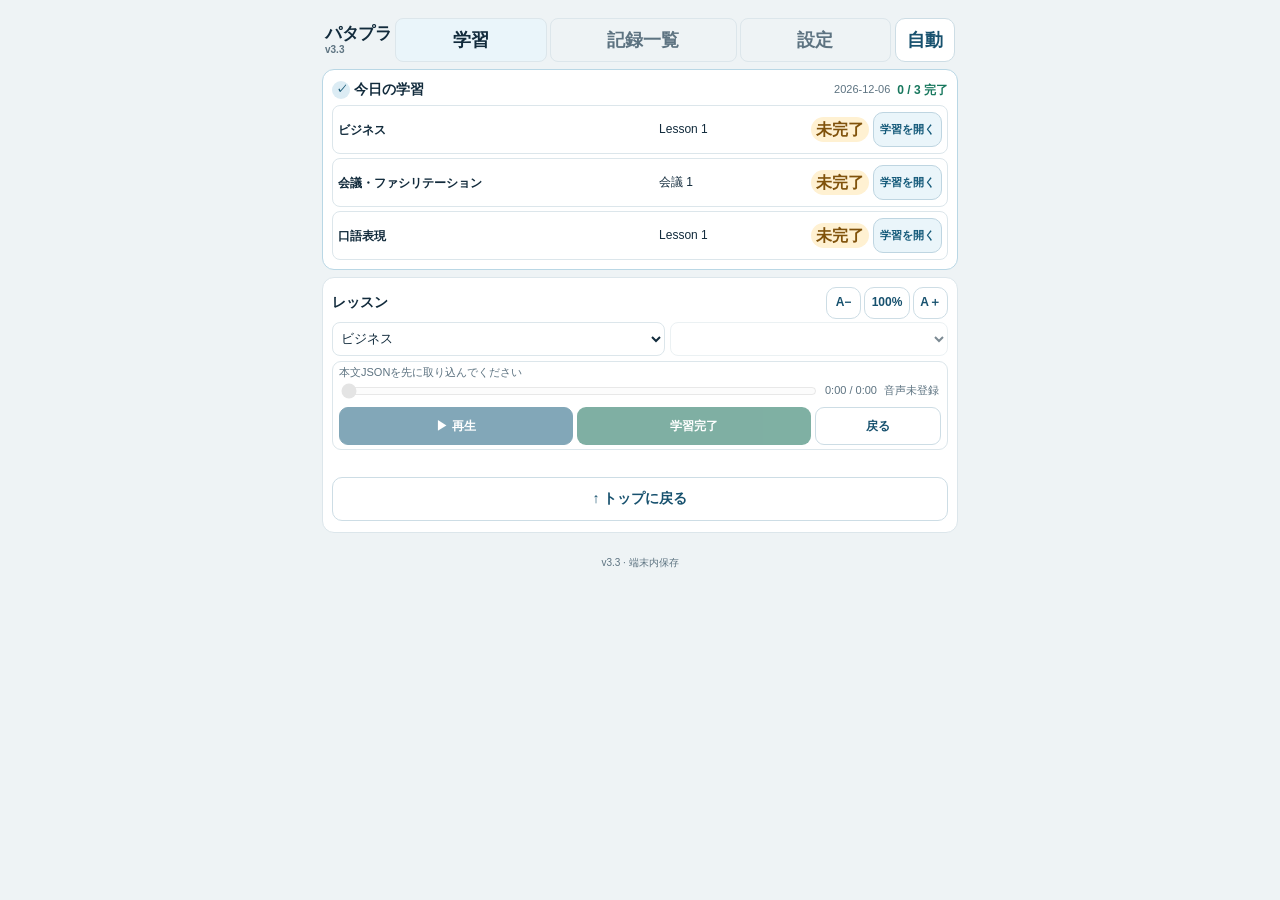
==== commit b2f2ef42: "v3.3 complete local-only binary backup and safe empty-app restore" ====
--- a/preview-step3-20261123/index.html
+++ b/preview-step3-20261123/index.html
@@ -4,22 +4,22 @@
 <meta charset="utf-8">
 <meta name="viewport" content="width=device-width,initial-scale=1,viewport-fit=cover">
 <meta name="theme-color" content="#123d59">
-<meta name="patapura-build" content="v32icon-20261128">
+<meta name="patapura-build" content="v33backup-20261128">
 <meta name="apple-mobile-web-app-capable" content="yes">
 <meta name="apple-mobile-web-app-status-bar-style" content="default">
 <meta name="apple-mobile-web-app-title" content="パタプラ">
 <meta name="description" content="本人の端末内音声を取り込み、PWA再生を検証する個人用試験アプリ。">
 <link rel="manifest" href="./manifest.webmanifest">
-<link rel="apple-touch-icon" sizes="180x180" href="./apple-touch-icon.png?build=v32icon-20261128">
-<link rel="icon" type="image/png" sizes="180x180" href="./apple-touch-icon.png?build=v32icon-20261128">
+<link rel="apple-touch-icon" sizes="180x180" href="./apple-touch-icon.png?build=v33backup-20261128">
+<link rel="icon" type="image/png" sizes="180x180" href="./apple-touch-icon.png?build=v33backup-20261128">
 <script>try{var t=localStorage.getItem("patapura-theme")||"auto";if(!["auto","light","dark","sepia"].includes(t))t="auto";var resolved=t==="auto"?(matchMedia("(prefers-color-scheme: dark)").matches?"dark":"light"):t;document.documentElement.dataset.theme=resolved;document.querySelector('meta[name="theme-color"]').content=resolved==="dark"?"#000000":resolved==="sepia"?"#e9dcc3":"#eef3f5"}catch(e){}</script>
-<link rel="stylesheet" href="./style_20261123.css?build=v32icon-20261128">
-<title>今日のパタプラ｜v3.2</title>
+<link rel="stylesheet" href="./style_20261123.css?build=v33backup-20261128">
+<title>今日のパタプラ｜v3.3</title>
 </head>
 <body>
 <main class="wrap">
 <header class="header">
- <div class="compact-heading"><div class="header-brand"><h1>パタプラ</h1><span class="header-version">v3.2</span></div><nav class="top-nav" aria-label="画面切替"><button type="button" id="showStudy" aria-pressed="true">学習</button><button type="button" id="showRecords" aria-pressed="false">記録一覧</button><button type="button" id="showSettings" aria-pressed="false">設定</button></nav><button id="themeBtn" class="outline" type="button" aria-label="表示モードを変更">自動</button></div>
+ <div class="compact-heading"><div class="header-brand"><h1>パタプラ</h1><span class="header-version">v3.3</span></div><nav class="top-nav" aria-label="画面切替"><button type="button" id="showStudy" aria-pressed="true">学習</button><button type="button" id="showRecords" aria-pressed="false">記録一覧</button><button type="button" id="showSettings" aria-pressed="false">設定</button></nav><button id="themeBtn" class="outline" type="button" aria-label="表示モードを変更">自動</button></div>
  <div class="status-row visually-hidden"><span id="modeLabel" class="tag tag-muted">起動環境を確認中</span></div>
 
 </header>
@@ -85,7 +85,7 @@
  <div class="record-scroll"><table class="records-table"><thead><tr><th scope="col">レッスン</th><th scope="col">1周目</th><th scope="col">2周目</th><th scope="col">3周目</th></tr></thead><tbody id="recordRows"></tbody></table></div>
 </section>
 <div id="settingsView" hidden>
-<section class="panel" aria-label="アプリ更新"><h2 class="compact-title">アプリ更新</h2><button id="checkAppUpdate" class="outline" type="button">最新版を確認・更新する</button><p id="appUpdateStatus" class="small-muted" role="status">v3.2</p></section>
+<section class="panel" aria-label="アプリ更新"><h2 class="compact-title">アプリ更新</h2><button id="checkAppUpdate" class="outline" type="button">最新版を確認・更新する</button><p id="appUpdateStatus" class="small-muted" role="status">v3.3</p></section>
 <section class="panel" aria-label="口語表現の音声設定"><div class="audio-pref"><label for="colloquialPreference"><strong>口語表現の復習音声</strong></label><select id="colloquialPreference" class="field"><option value="type_b">Type B</option><option value="type_c">Type C</option></select></div><p class="small-muted">全レッスンに共通して適用します。</p></section>
 <section class="panel" aria-label="学習通知"><h2 class="compact-title">毎朝の学習通知（試験）</h2>
 <p class="small-muted">朝3:00の通知をタップすると、このアプリを開きます。通知の登録は初回のみ必要です。</p>
@@ -102,7 +102,7 @@
  <div class="study-reader-head"><strong>保存状況</strong><strong id="offlineTotalCount">0 / 217 レッスン</strong></div>
  <div id="offlineLibrarySummary" class="library-summary"></div>
  <div id="offlineImportStatus" class="small-muted" role="status"></div>
- <details class="study-setup-details"><summary>学習記録のバックアップ・復元</summary><div class="inline-actions"><button class="outline" id="exportBackup" type="button">進捗JSONを保存</button><label for="backupFile" class="outline label-button">JSONから復元</label><input class="visually-hidden" type="file" id="backupFile" accept=".json,application/json"></div></details></section>
+ <details class="study-setup-details"><summary>アプリ全体のバックアップ・移行</summary><p class="hint">本文217件・復習音声297本・学習記録・表示設定を1ファイルに保存します。通知は別途登録します。バックアップは個人用です。公開・共有しないでください。</p><div class="inline-actions"><button id="fullBackupPrepare" class="outline" type="button">一括バックアップを作成</button><a id="fullBackupSave" class="outline label-button" hidden>一括ファイルを保存</a><label for="fullBackupFile" class="outline label-button">空のアプリに復元</label><input id="fullBackupFile" class="visually-hidden" type="file" accept=".patapura,application/octet-stream"></div><p id="fullBackupStatus" class="small-muted" role="status"></p><p class="hint">旧アプリは復元・音声再生・通知を確認するまで削除しないでください。</p></details><details class="study-setup-details"><summary>学習記録のバックアップ・復元</summary><div class="inline-actions"><button class="outline" id="exportBackup" type="button">進捗JSONを保存</button><label for="backupFile" class="outline label-button">JSONから復元</label><input class="visually-hidden" type="file" id="backupFile" accept=".json,application/json"></div></details></section>
 <details class="panel audio-import-details" id="audioImportPanel"><summary>MP3を追加・管理（必要なときだけ）</summary><div class="audio-import-content">
 <div class="bulk-box">
  <h3>復習音声297本をフォルダから一括登録</h3>
@@ -142,16 +142,17 @@
 </details>
 <details class="details"><summary>技術情報・トラブル診断</summary><div class="tech"><p>通常は「直接再生」を使用します。SW経由はRange応答の比較試験用です。</p><div class="segmented"><button id="blobMode" class="selected" type="button" aria-pressed="true">直接再生</button><button id="swMode" type="button" aria-pressed="false">SW経由</button></div><div class="inline-actions"><button class="outline" id="rangeCheck" type="button">Range応答を確認</button><button class="outline" id="reloadAudio" type="button">音声を再読み込み</button></div><p id="swStatus" class="small-muted"></p><p id="diagnostics"></p><p class="small-muted">サービスワーカーが使えない場合は、HTTPSで開いてください。サイト初回起動後は再読み込みするとSW経由試験が可能になります。</p><div class="inline-actions"><button id="copyLog" class="outline" type="button">診断ログをコピー</button><button id="requestPersist" class="outline" type="button">保存保護を要求</button></div><pre id="log" aria-label="診断ログ"></pre><div class="maintenance-danger"><p>データを消去すると音声・本文・学習記録を失います。通常は使用しないでください。</p><button id="resetData" type="button" class="danger-link">試験データだけを消去</button></div></div></details>
 </div>
-<footer><p>v3.2 · 端末内保存</p></footer>
+<footer><p>v3.3 · 端末内保存</p></footer>
 <div id="toast" role="status" aria-live="polite" class="toast" hidden></div>
-</main>
-<script src="./core_20261123.js?build=v32icon-20261128" defer></script>
-<script src="./daily_core_20261123.js?build=v32icon-20261128" defer></script>
-<script src="./app_20261123.js?build=v32icon-20261128" defer></script>
-<script src="./library_20261123.js?build=v32icon-20261128" defer></script>
-<script src="./daily_20261123.js?build=v32icon-20261128" defer></script>
-<script src="./push_20261124.js?build=v32icon-20261128" defer></script>
-<script src="./bulk_folder_core_20261123.js?build=v32icon-20261128" defer></script>
-<script src="./bulk_folder_20261123.js?build=v32icon-20261128" defer></script>
+<div id="fullBackupCover" role="status" aria-live="polite" hidden></div></main>
+<script src="./core_20261123.js?build=v33backup-20261128" defer></script>
+<script src="./daily_core_20261123.js?build=v33backup-20261128" defer></script>
+<script src="./app_20261123.js?build=v33backup-20261128" defer></script>
+<script src="./library_20261123.js?build=v33backup-20261128" defer></script>
+<script src="./daily_20261123.js?build=v33backup-20261128" defer></script>
+<script src="./push_20261124.js?build=v33backup-20261128" defer></script>
+<script src="./bulk_folder_core_20261123.js?build=v33backup-20261128" defer></script>
+<script src="./bulk_folder_20261123.js?build=v33backup-20261128" defer></script>
+<script src="./backup_20261128.js?build=v33backup-20261128" defer></script>
 </body></html>
 
--- a/preview-step3-20261123/style_20261123.css
+++ b/preview-step3-20261123/style_20261123.css
@@ -1,4 +1,4 @@
-/* build:v32icon-20261128 */
+/* build:v33backup-20261128 */
 :root{color-scheme:light;--bg:#eef3f5;--paper:#fff;--ink:#122b3c;--muted:#5d7381;--line:#dce6eb;--blue:#125878;--blue-light:#eaf5fa;--green:#17775d;--green-bg:#eaf8f2}*{box-sizing:border-box}html{font-size:16px}body{margin:0;background:var(--bg);color:var(--ink);font-family:-apple-system,BlinkMacSystemFont,"Hiragino Sans","Yu Gothic",Meiryo,sans-serif;line-height:1.55;-webkit-text-size-adjust:100%}button,input{font:inherit}button,.label-button,.file-input{cursor:pointer}button:focus-visible,input:focus-visible,.file-input:focus-visible{outline:3px solid #5ab3d4;outline-offset:3px}.wrap{max-width:650px;margin:auto;padding:env(safe-area-inset-top) 16px calc(42px + env(safe-area-inset-bottom))}.header{padding:24px 6px 12px}.header-kicker{font-size:11px;font-weight:800;letter-spacing:.13em;color:var(--blue)}.header h1{font-size:29px;margin:5px 0 4px;letter-spacing:-.025em}.header p{font-size:14px;color:var(--muted);margin:6px 0 12px}.status-row{display:flex;gap:8px;flex-wrap:wrap}.tag{display:inline-flex;padding:5px 10px;border-radius:99px;background:#dcebf2;color:#125878;font-size:11px;font-weight:700}.tag-muted{background:#e7ebee;color:#566a76}.notice{padding:14px 15px;background:#e6f2f1;border:1px solid #cfe5e2;border-radius:14px;font-size:12px;margin:6px 0 16px}.notice strong{display:block;margin-bottom:3px}.panel{background:var(--paper);border:1px solid var(--line);border-radius:18px;padding:18px;margin:14px 0;box-shadow:0 5px 25px rgba(15,53,73,.035)}.step-head{display:flex;gap:10px;align-items:center}.step-head h2{font-size:17px;margin:0;font-weight:800}.num{width:27px;height:27px;border-radius:9px;background:#dcecf4;color:#155774;display:grid;place-items:center;font-weight:900;font-size:14px;flex-shrink:0}.hint{font-size:12px;color:var(--muted);margin:9px 0 13px}.file-input{display:flex;align-items:center;justify-content:center;gap:8px;background:#135978;color:#fff;border-radius:11px;min-height:50px;font-weight:800;font-size:15px}.file-input span{font-size:25px;font-weight:400}.visually-hidden{position:absolute;width:1px;height:1px;padding:0;overflow:hidden;clip:rect(0,0,0,0);white-space:nowrap;border:0}.file-status{font-size:13px;margin-top:12px;font-weight:700;overflow-wrap:anywhere}.small-muted{font-size:12px;color:var(--muted);margin-top:7px;overflow-wrap:anywhere}.segmented{display:grid;grid-template-columns:1fr 1fr;padding:4px;gap:5px;background:#edf2f5;border-radius:12px}.segmented button{min-height:48px;border:0;background:transparent;color:#567080;border-radius:9px;font-size:13px;font-weight:800}.segmented button small{font-size:10px;font-weight:600;display:block;opacity:.85}.segmented button.selected{background:#fff;color:#0e5678;box-shadow:0 1px 6px rgba(18,43,60,.09)}.player-card{background:#f6f9fa;border:1px solid #e5ecf0;border-radius:14px;padding:14px;margin-top:12px}.player-top{display:flex;align-items:center;gap:11px;margin-bottom:12px}.player-top strong{display:block;font-size:14px}.player-top span:not(.disc){display:block;font-size:12px;color:var(--muted);max-width:250px;overflow:hidden;text-overflow:ellipsis;white-space:nowrap}.disc{display:grid;place-items:center;width:42px;height:42px;color:#fff;background:#244f67;border-radius:50%;font-size:22px}.player-card audio{width:100%;display:block}.audio-info{display:flex;justify-content:space-between;align-items:center;flex-wrap:wrap;gap:6px;margin:8px 0 0;font-size:11px;color:var(--muted);font-variant-numeric:tabular-nums}.inline-actions{display:flex;flex-wrap:wrap;gap:8px;margin-top:12px}.outline,.label-button{border:1px solid #cddde5;border-radius:10px;background:#fff;color:#17516e;font-size:12px;font-weight:700;padding:10px 13px;min-height:42px;text-align:center;text-decoration:none}.progress-card{background:#f6f9fa;border-radius:12px;padding:12px;display:flex;justify-content:space-between;align-items:center;gap:8px}.progress-card strong{font-size:13px}.progress-card span{display:block}.solid{background:#176f58;color:#fff;border:0;border-radius:10px;padding:11px 14px;font-weight:800;font-size:12px;min-height:44px}.solid.done{background:#e5f4ec;color:#1b7659}.check-list{display:grid;gap:5px}.check-list label{display:flex;align-items:flex-start;gap:10px;padding:11px 10px;border:1px solid #e7edf1;border-radius:11px;font-size:13px;line-height:1.45}.check-list label:has(input:checked){border-color:#bde0d1;background:#f0faf5}.check-list input{width:20px;height:20px;flex-shrink:0;margin:0;accent-color:#197659}.pass-count{display:flex;justify-content:space-between;align-items:center;font-size:13px;margin-top:12px;color:var(--muted)}.pass-count strong{font-size:17px;color:var(--green)}.details{margin-top:12px;border:1px solid var(--line);background:var(--paper);border-radius:14px;padding:14px}.details>summary{cursor:pointer;font-weight:800;font-size:14px}.tech{margin-top:12px}.tech p{font-size:12px;color:var(--muted)}.tech pre{background:#12283a;color:#d2e9f3;border-radius:10px;padding:12px;white-space:pre-wrap;overflow-wrap:anywhere;font-size:10px;line-height:1.6;max-height:230px;overflow:auto}footer{text-align:center;padding-top:14px;color:var(--muted);font-size:11px}.danger-link{border:0;color:#ad3b3b;background:transparent;text-decoration:underline;font-size:12px;margin-top:8px}.toast{position:fixed;bottom:max(16px,env(safe-area-inset-bottom));left:50%;transform:translateX(-50%);max-width:calc(100% - 30px);width:max-content;background:#102e42;color:white;border-radius:11px;padding:12px 15px;font-size:13px;box-shadow:0 5px 24px rgba(0,0,0,.2);z-index:20}.toast[hidden]{display:none}@media(min-width:600px){.header{padding-top:36px}.panel{padding:22px}.header h1{font-size:33px}}html[data-theme="dark"]{color-scheme:dark;--bg:#111e28;--paper:#1a2c39;--ink:#e7f1f6;--muted:#a6bdcb;--line:#344c5b}html[data-theme="dark"] .notice{background:#1c4244;border-color:#315b5d}html[data-theme="dark"] .tag{background:#23495d;color:#a9e0f5}html[data-theme="dark"] .tag-muted{background:#263b4a;color:#b8cfdb}html[data-theme="dark"] .num{background:#284c5f;color:#b5dfee}html[data-theme="dark"] .segmented{background:#102532}html[data-theme="dark"] .segmented button{color:#b0cad7}html[data-theme="dark"] .segmented button.selected{background:#32546a;color:#f4faff}html[data-theme="dark"] .player-card,html[data-theme="dark"] .progress-card{background:#203745;border-color:#345261}html[data-theme="dark"] .outline,html[data-theme="dark"] .label-button{background:#203847;color:#c0e2f3;border-color:#466071}html[data-theme="dark"] .check-list label{border-color:#355060}html[data-theme="dark"] .check-list label:has(input:checked){border-color:#407e67;background:#203d36}html[data-theme="dark"] .solid.done{background:#234f3e;color:#a5e7ca}html[data-theme="dark"] .pass-count strong{color:#8de0bb}
 
 /* Local text reader: purchased material is held only in the user's browser storage. */
@@ -95,10 +95,10 @@
 /* v1.3: lean reader and settings-only voice preference. */
 .round-row{justify-content:flex-start}.round-row .font-controls{margin-right:0}.back-to-top{display:block;width:100%;margin:10px 0 2px;min-height:44px;font-size:14px}.audio-pref{display:flex;justify-content:space-between;align-items:center;gap:8px}.audio-pref label{font-size:14px}.audio-pref select{font:inherit;font-size:14px;color:var(--ink);background:var(--paper);border:1px solid var(--line);border-radius:8px;min-height:42px;padding:6px 10px}.study-reader{margin-top:7px}.daily-top strong{word-break:normal;overflow-wrap:normal}.daily-card{grid-template-columns:minmax(0,1.5fr) minmax(0,.7fr) auto auto}
 
-/* v3.2: large, simple audio controls; preserve compact sticky reader. */
+/* v3.3: large, simple audio controls; preserve compact sticky reader. */
 .playback-controls{display:grid;grid-template-columns:1fr 1fr;gap:6px}.playback-controls button{display:flex;align-items:center;justify-content:center;gap:8px;min-height:52px;border-radius:9px;font-size:17px;font-weight:800;line-height:1.2;padding:6px;touch-action:manipulation}.playback-controls button span{font-size:21px}.play-action{background:#125878;color:#fff;border:1px solid #125878}.pause-action{background:var(--paper);color:var(--ink);border:1px solid var(--line)}html[data-theme="dark"] .play-action{background:#315c74;border-color:#49768d}.playback-controls button:disabled{opacity:.52}.audio-seek{display:block;width:100%;height:24px;margin:3px 0 0;accent-color:var(--blue);cursor:pointer}.audio-seek:disabled{opacity:.5;cursor:default}
 
-/* v3.2: restore the complete top player; keep the compact two-button row. */
+/* v3.3: restore the complete top player; keep the compact two-button row. */
 /* The standalone viewport already accounts for the default iOS status bar. Do not add a second fixed 56px inset. */
 .lesson-player{position:sticky;top:env(safe-area-inset-top,0px);z-index:10}
 .lesson-player::after{content:"";position:absolute;pointer-events:none;bottom:100%;left:0;right:0;height:var(--player-top-cover,0px);background:var(--paper)}
@@ -110,7 +110,7 @@
 .study-actions .play-action:disabled{opacity:.52}
 .return-row{margin:4px 0 0}.return-row .outline{width:100%;min-height:32px;padding:4px;font-size:12px}
 
-/* v3.2: compact top player; three actions share a single 38px row. */
+/* v3.3: compact top player; three actions share a single 38px row. */
 .lesson-player{padding:4px 6px;margin:5px 0;line-height:1.2}
 .lesson-player .player-card{margin:0;padding:0 2px 2px;border:0;background:transparent;box-shadow:none}
 .lesson-player .audio-seek{display:block;width:100%;height:20px;margin:0;padding:0;cursor:pointer;accent-color:var(--blue)}
@@ -124,14 +124,14 @@
 .lesson-player #completeNextBtn{padding:4px 3px}
 .lesson-player #completeState.visually-hidden{margin:0;padding:0}
 
-/* v3.2: seek, elapsed/total and playback state on one compact line. */
+/* v3.3: seek, elapsed/total and playback state on one compact line. */
 .lesson-player .player-card{display:grid;grid-template-columns:minmax(60px,1fr) auto;align-items:center;column-gap:8px;padding:0 2px 2px}
 .lesson-player .audio-seek{min-width:0;width:100%;height:24px;margin:0}
 .lesson-player .audio-info{justify-content:flex-end;gap:7px;min-width:0;white-space:nowrap;font-size:11px}
 .lesson-player #playbackState{max-width:6.5em;white-space:nowrap;overflow:hidden;text-overflow:ellipsis}
 @media(max-width:350px){.lesson-player .player-card{column-gap:4px}.lesson-player .audio-info{gap:4px;font-size:10px}.lesson-player #playbackState{max-width:5.5em}}
 
-/* v3.2: condense only the study headings and lesson selectors; preserve daily cards. */
+/* v3.3: condense only the study headings and lesson selectors; preserve daily cards. */
 .daily-heading-row{display:flex;align-items:center;justify-content:space-between;gap:5px;margin:0 0 4px;min-width:0}
 .daily-heading-row .step-head{flex:0 0 auto;gap:4px}
 .daily-heading-row .step-head .num{width:18px;height:18px;font-size:11px}
@@ -147,7 +147,7 @@
 .lesson-panel .lesson-select-row select{min-height:34px;padding:3px 4px}
 @media(max-width:335px){.daily-heading-row{gap:3px}.daily-heading-row .step-head h2{font-size:12px}.daily-heading-row .daily-summary{gap:4px;font-size:10px}.daily-heading-row .daily-summary strong{font-size:11px}}
 
-/* v3.2: neutral black reader and warm paper sepia, no layout changes. */
+/* v3.3: neutral black reader and warm paper sepia, no layout changes. */
 html[data-theme="dark"]{color-scheme:dark;--bg:#000000;--paper:#101010;--ink:#f0f0f0;--muted:#c0c0c0;--line:#3a3a3a;--blue:#b0d7f1;--blue-light:#202020;--green:#95e3ba}
 html[data-theme="dark"] .notice{background:#13251f;border-color:#36564a}
 html[data-theme="dark"] .tag,html[data-theme="dark"] .num{background:#282828;color:#e1e1e1}
@@ -181,7 +181,7 @@
 html[data-theme="sepia"] .check-list label{border-color:#c5b291}
 html[data-theme="sepia"] .check-list label:has(input:checked){border-color:#9cae8e;background:#e3e8d2}
 
-/* v3.2: prominent completion states without changing the daily card height. */
+/* v3.3: prominent completion states without changing the daily card height. */
 .daily-card .daily-state{font-size:16px;font-weight:800;line-height:1.2;padding:3px 5px;text-align:center;background:#fff1d2;color:#80520b}
 .daily-card.daily-done .daily-state{background:#d7f2e2;color:#145e3c}
 html[data-theme="dark"] .daily-card .daily-state{background:#594015;color:#ffe1a0}
@@ -190,7 +190,7 @@
 html[data-theme="sepia"] .daily-card.daily-done .daily-state{background:#dce7cd;color:#315d46}
 @media(max-width:350px){.daily-card .daily-state{font-size:15px;padding:3px 4px}}
 
-/* v3.2 compact navigation and catch-up labels. */
+/* v3.3 compact navigation and catch-up labels. */
 .header{padding:3px 3px 0}
 .header .compact-heading{gap:5px;flex-wrap:wrap;justify-content:space-between}
 .header h1{font-size:17px;white-space:nowrap;flex:0 0 auto}
@@ -205,7 +205,7 @@
 html[data-theme="dark"] .record-reset-box #resetLearningRecords{color:#ffa193}
 @media(max-width:330px){.header h1{font-size:15px}.header .top-nav button{padding:3px 3px}}
 
-/* v3.2: visible build below the brand; larger navigation touch targets. */
+/* v3.3: visible build below the brand; larger navigation touch targets. */
 .header .compact-heading{gap:5px;flex-wrap:nowrap;align-items:center;justify-content:space-between}
 .header .header-brand{flex:0 0 auto;display:flex;flex-direction:column;gap:1px;align-items:flex-start;line-height:1.1}
 .header .header-brand h1{font-size:17px;line-height:1.1;margin:0}
@@ -216,11 +216,11 @@
 @media(max-width:360px){.header .compact-heading{gap:3px}.header .header-brand h1{font-size:15px}.header .top-nav{gap:1px}.header .top-nav button{font-size:12px;padding:4px 4px}.header #themeBtn{font-size:12px;padding:4px 5px}}
 @media(max-width:310px){.header .compact-heading{flex-wrap:wrap}.header .top-nav{order:3;flex:1 0 100%;justify-content:space-between}.header .top-nav button{flex:1}}
 
-/* v3.2: keep the compact header below the system status-bar transition. The wrap already applies safe-area-inset-top. */
+/* v3.3: keep the compact header below the system status-bar transition. The wrap already applies safe-area-inset-top. */
 .header{padding-top:18px}
 .header .top-nav button,.header #themeBtn{touch-action:manipulation}
 
-/* v3.2: maximize the four header touch targets within the available width. */
+/* v3.3: maximize the four header touch targets within the available width. */
 .header .compact-heading{gap:4px}
 .header .top-nav{flex:1 1 auto;min-width:0;gap:3px;justify-content:stretch}
 .header .top-nav button,.header #themeBtn{min-height:44px;font-size:clamp(14px,4.6vw,18px);font-weight:700;line-height:1.15;padding:4px 5px;white-space:nowrap}
@@ -229,3 +229,5 @@
 .header #themeBtn{flex:0 0 auto;padding:4px 7px;min-width:60px}
 @media(max-width:350px){.header .compact-heading{gap:3px}.header .top-nav{gap:2px}.header .top-nav button,.header #themeBtn{font-size:clamp(13px,4.4vw,15px);padding:4px 3px}.header #themeBtn{min-width:49px}}
 @media(max-width:310px){.header .top-nav button{flex:1 1 auto}}
+
+#fullBackupCover{position:fixed;inset:0;z-index:10000;background:var(--paper);color:var(--ink);display:grid;place-content:center;text-align:center;padding:32px;white-space:pre-line;font-size:17px;font-weight:700}#fullBackupCover[hidden],#fullBackupSave[hidden]{display:none!important}
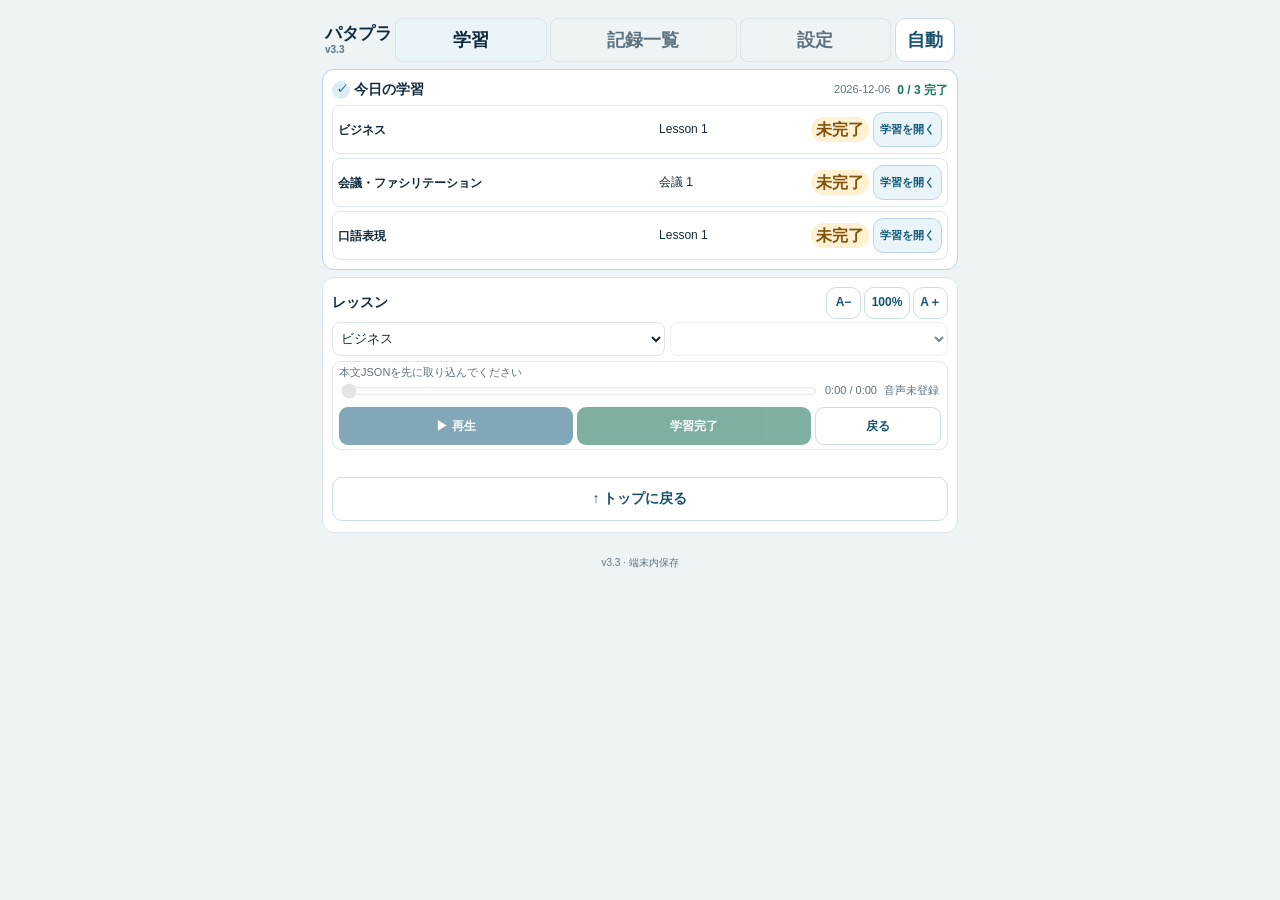
==== commit 36e9a0b2: "Use generic binary file picker and guard atomic restore transaction" ====
--- a/preview-step3-20261123/index.html
+++ b/preview-step3-20261123/index.html
@@ -102,7 +102,7 @@
  <div class="study-reader-head"><strong>保存状況</strong><strong id="offlineTotalCount">0 / 217 レッスン</strong></div>
  <div id="offlineLibrarySummary" class="library-summary"></div>
  <div id="offlineImportStatus" class="small-muted" role="status"></div>
- <details class="study-setup-details"><summary>アプリ全体のバックアップ・移行</summary><p class="hint">本文217件・復習音声297本・学習記録・表示設定を1ファイルに保存します。通知は別途登録します。バックアップは個人用です。公開・共有しないでください。</p><div class="inline-actions"><button id="fullBackupPrepare" class="outline" type="button">一括バックアップを作成</button><a id="fullBackupSave" class="outline label-button" hidden>一括ファイルを保存</a><label for="fullBackupFile" class="outline label-button">空のアプリに復元</label><input id="fullBackupFile" class="visually-hidden" type="file" accept=".patapura,application/octet-stream"></div><p id="fullBackupStatus" class="small-muted" role="status"></p><p class="hint">旧アプリは復元・音声再生・通知を確認するまで削除しないでください。</p></details><details class="study-setup-details"><summary>学習記録のバックアップ・復元</summary><div class="inline-actions"><button class="outline" id="exportBackup" type="button">進捗JSONを保存</button><label for="backupFile" class="outline label-button">JSONから復元</label><input class="visually-hidden" type="file" id="backupFile" accept=".json,application/json"></div></details></section>
+ <details class="study-setup-details"><summary>アプリ全体のバックアップ・移行</summary><p class="hint">本文217件・復習音声297本・学習記録・表示設定を1ファイルに保存します。通知は別途登録します。バックアップは個人用です。公開・共有しないでください。</p><div class="inline-actions"><button id="fullBackupPrepare" class="outline" type="button">一括バックアップを作成</button><a id="fullBackupSave" class="outline label-button" hidden>一括ファイルを保存</a><label for="fullBackupFile" class="outline label-button">空のアプリに復元</label><input id="fullBackupFile" class="visually-hidden" type="file"></div><p id="fullBackupStatus" class="small-muted" role="status"></p><p class="hint">旧アプリは復元・音声再生・通知を確認するまで削除しないでください。</p></details><details class="study-setup-details"><summary>学習記録のバックアップ・復元</summary><div class="inline-actions"><button class="outline" id="exportBackup" type="button">進捗JSONを保存</button><label for="backupFile" class="outline label-button">JSONから復元</label><input class="visually-hidden" type="file" id="backupFile" accept=".json,application/json"></div></details></section>
 <details class="panel audio-import-details" id="audioImportPanel"><summary>MP3を追加・管理（必要なときだけ）</summary><div class="audio-import-content">
 <div class="bulk-box">
  <h3>復習音声297本をフォルダから一括登録</h3>
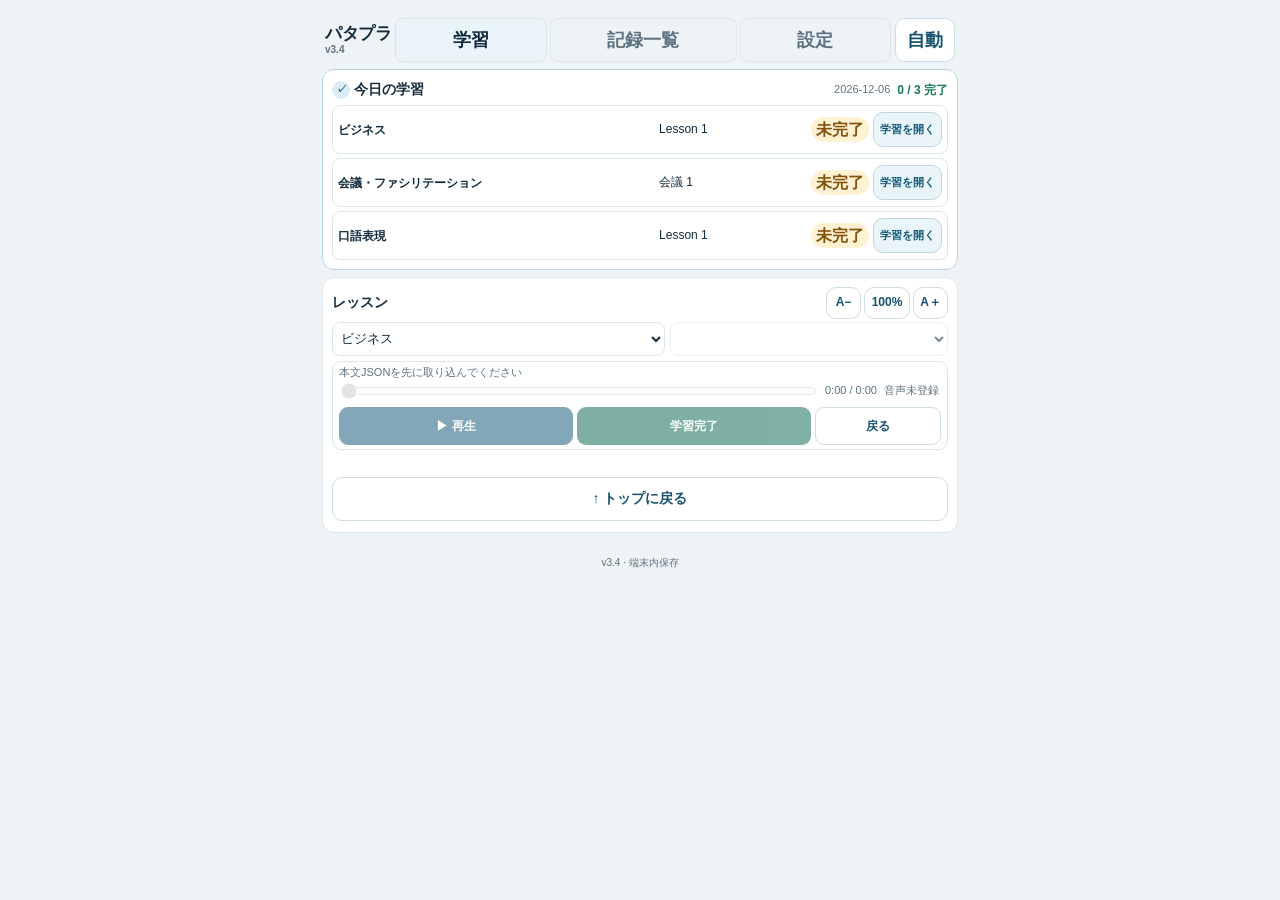
==== commit 91bdb377: "v3.4 lightweight migration JSON without MP3; preserve existing app and import workflow" ====
--- a/preview-step3-20261123/index.html
+++ b/preview-step3-20261123/index.html
@@ -4,22 +4,22 @@
 <meta charset="utf-8">
 <meta name="viewport" content="width=device-width,initial-scale=1,viewport-fit=cover">
 <meta name="theme-color" content="#123d59">
-<meta name="patapura-build" content="v33backup-20261128">
+<meta name="patapura-build" content="v34lightbackup-20261128">
 <meta name="apple-mobile-web-app-capable" content="yes">
 <meta name="apple-mobile-web-app-status-bar-style" content="default">
 <meta name="apple-mobile-web-app-title" content="パタプラ">
 <meta name="description" content="本人の端末内音声を取り込み、PWA再生を検証する個人用試験アプリ。">
 <link rel="manifest" href="./manifest.webmanifest">
-<link rel="apple-touch-icon" sizes="180x180" href="./apple-touch-icon.png?build=v33backup-20261128">
-<link rel="icon" type="image/png" sizes="180x180" href="./apple-touch-icon.png?build=v33backup-20261128">
+<link rel="apple-touch-icon" sizes="180x180" href="./apple-touch-icon.png?build=v34lightbackup-20261128">
+<link rel="icon" type="image/png" sizes="180x180" href="./apple-touch-icon.png?build=v34lightbackup-20261128">
 <script>try{var t=localStorage.getItem("patapura-theme")||"auto";if(!["auto","light","dark","sepia"].includes(t))t="auto";var resolved=t==="auto"?(matchMedia("(prefers-color-scheme: dark)").matches?"dark":"light"):t;document.documentElement.dataset.theme=resolved;document.querySelector('meta[name="theme-color"]').content=resolved==="dark"?"#000000":resolved==="sepia"?"#e9dcc3":"#eef3f5"}catch(e){}</script>
-<link rel="stylesheet" href="./style_20261123.css?build=v33backup-20261128">
-<title>今日のパタプラ｜v3.3</title>
+<link rel="stylesheet" href="./style_20261123.css?build=v34lightbackup-20261128">
+<title>今日のパタプラ｜v3.4</title>
 </head>
 <body>
 <main class="wrap">
 <header class="header">
- <div class="compact-heading"><div class="header-brand"><h1>パタプラ</h1><span class="header-version">v3.3</span></div><nav class="top-nav" aria-label="画面切替"><button type="button" id="showStudy" aria-pressed="true">学習</button><button type="button" id="showRecords" aria-pressed="false">記録一覧</button><button type="button" id="showSettings" aria-pressed="false">設定</button></nav><button id="themeBtn" class="outline" type="button" aria-label="表示モードを変更">自動</button></div>
+ <div class="compact-heading"><div class="header-brand"><h1>パタプラ</h1><span class="header-version">v3.4</span></div><nav class="top-nav" aria-label="画面切替"><button type="button" id="showStudy" aria-pressed="true">学習</button><button type="button" id="showRecords" aria-pressed="false">記録一覧</button><button type="button" id="showSettings" aria-pressed="false">設定</button></nav><button id="themeBtn" class="outline" type="button" aria-label="表示モードを変更">自動</button></div>
  <div class="status-row visually-hidden"><span id="modeLabel" class="tag tag-muted">起動環境を確認中</span></div>
 
 </header>
@@ -85,7 +85,7 @@
  <div class="record-scroll"><table class="records-table"><thead><tr><th scope="col">レッスン</th><th scope="col">1周目</th><th scope="col">2周目</th><th scope="col">3周目</th></tr></thead><tbody id="recordRows"></tbody></table></div>
 </section>
 <div id="settingsView" hidden>
-<section class="panel" aria-label="アプリ更新"><h2 class="compact-title">アプリ更新</h2><button id="checkAppUpdate" class="outline" type="button">最新版を確認・更新する</button><p id="appUpdateStatus" class="small-muted" role="status">v3.3</p></section>
+<section class="panel" aria-label="アプリ更新"><h2 class="compact-title">アプリ更新</h2><button id="checkAppUpdate" class="outline" type="button">最新版を確認・更新する</button><p id="appUpdateStatus" class="small-muted" role="status">v3.4</p></section>
 <section class="panel" aria-label="口語表現の音声設定"><div class="audio-pref"><label for="colloquialPreference"><strong>口語表現の復習音声</strong></label><select id="colloquialPreference" class="field"><option value="type_b">Type B</option><option value="type_c">Type C</option></select></div><p class="small-muted">全レッスンに共通して適用します。</p></section>
 <section class="panel" aria-label="学習通知"><h2 class="compact-title">毎朝の学習通知（試験）</h2>
 <p class="small-muted">朝3:00の通知をタップすると、このアプリを開きます。通知の登録は初回のみ必要です。</p>
@@ -102,7 +102,7 @@
  <div class="study-reader-head"><strong>保存状況</strong><strong id="offlineTotalCount">0 / 217 レッスン</strong></div>
  <div id="offlineLibrarySummary" class="library-summary"></div>
  <div id="offlineImportStatus" class="small-muted" role="status"></div>
- <details class="study-setup-details"><summary>アプリ全体のバックアップ・移行</summary><p class="hint">本文217件・復習音声297本・学習記録・表示設定を1ファイルに保存します。通知は別途登録します。バックアップは個人用です。公開・共有しないでください。</p><div class="inline-actions"><button id="fullBackupPrepare" class="outline" type="button">一括バックアップを作成</button><a id="fullBackupSave" class="outline label-button" hidden>一括ファイルを保存</a><label for="fullBackupFile" class="outline label-button">空のアプリに復元</label><input id="fullBackupFile" class="visually-hidden" type="file"></div><p id="fullBackupStatus" class="small-muted" role="status"></p><p class="hint">旧アプリは復元・音声再生・通知を確認するまで削除しないでください。</p></details><details class="study-setup-details"><summary>学習記録のバックアップ・復元</summary><div class="inline-actions"><button class="outline" id="exportBackup" type="button">進捗JSONを保存</button><label for="backupFile" class="outline label-button">JSONから復元</label><input class="visually-hidden" type="file" id="backupFile" accept=".json,application/json"></div></details></section>
+ <details class="study-setup-details"><summary>軽量バックアップ・移行（音声なし）</summary><p class="hint">本文217件・学習記録・周回・繰越・再生位置・表示設定を1つのJSONに保存。MP3は元のフォルダから一括登録します。通知は別途登録します。バックアップは個人用です。公開・共有しないでください。</p><div class="inline-actions"><button id="fullBackupPrepare" class="outline" type="button">軽量バックアップを作成</button><a id="fullBackupSave" class="outline label-button" hidden>軽量JSONを保存</a><label for="fullBackupFile" class="outline label-button">空のアプリに復元</label><input id="fullBackupFile" class="visually-hidden" type="file" accept=".json,application/json"></div><p id="fullBackupStatus" class="small-muted" role="status"></p><p class="hint">旧BINの復元は不要です。旧アプリは復元・音声再生・通知を確認するまで削除しないでください。</p></details><details class="study-setup-details"><summary>学習記録のバックアップ・復元</summary><div class="inline-actions"><button class="outline" id="exportBackup" type="button">進捗JSONを保存</button><label for="backupFile" class="outline label-button">JSONから復元</label><input class="visually-hidden" type="file" id="backupFile" accept=".json,application/json"></div></details></section>
 <details class="panel audio-import-details" id="audioImportPanel"><summary>MP3を追加・管理（必要なときだけ）</summary><div class="audio-import-content">
 <div class="bulk-box">
  <h3>復習音声297本をフォルダから一括登録</h3>
@@ -142,17 +142,17 @@
 </details>
 <details class="details"><summary>技術情報・トラブル診断</summary><div class="tech"><p>通常は「直接再生」を使用します。SW経由はRange応答の比較試験用です。</p><div class="segmented"><button id="blobMode" class="selected" type="button" aria-pressed="true">直接再生</button><button id="swMode" type="button" aria-pressed="false">SW経由</button></div><div class="inline-actions"><button class="outline" id="rangeCheck" type="button">Range応答を確認</button><button class="outline" id="reloadAudio" type="button">音声を再読み込み</button></div><p id="swStatus" class="small-muted"></p><p id="diagnostics"></p><p class="small-muted">サービスワーカーが使えない場合は、HTTPSで開いてください。サイト初回起動後は再読み込みするとSW経由試験が可能になります。</p><div class="inline-actions"><button id="copyLog" class="outline" type="button">診断ログをコピー</button><button id="requestPersist" class="outline" type="button">保存保護を要求</button></div><pre id="log" aria-label="診断ログ"></pre><div class="maintenance-danger"><p>データを消去すると音声・本文・学習記録を失います。通常は使用しないでください。</p><button id="resetData" type="button" class="danger-link">試験データだけを消去</button></div></div></details>
 </div>
-<footer><p>v3.3 · 端末内保存</p></footer>
+<footer><p>v3.4 · 端末内保存</p></footer>
 <div id="toast" role="status" aria-live="polite" class="toast" hidden></div>
 <div id="fullBackupCover" role="status" aria-live="polite" hidden></div></main>
-<script src="./core_20261123.js?build=v33backup-20261128" defer></script>
-<script src="./daily_core_20261123.js?build=v33backup-20261128" defer></script>
-<script src="./app_20261123.js?build=v33backup-20261128" defer></script>
-<script src="./library_20261123.js?build=v33backup-20261128" defer></script>
-<script src="./daily_20261123.js?build=v33backup-20261128" defer></script>
-<script src="./push_20261124.js?build=v33backup-20261128" defer></script>
-<script src="./bulk_folder_core_20261123.js?build=v33backup-20261128" defer></script>
-<script src="./bulk_folder_20261123.js?build=v33backup-20261128" defer></script>
-<script src="./backup_20261128.js?build=v33backup-20261128" defer></script>
+<script src="./core_20261123.js?build=v34lightbackup-20261128" defer></script>
+<script src="./daily_core_20261123.js?build=v34lightbackup-20261128" defer></script>
+<script src="./app_20261123.js?build=v34lightbackup-20261128" defer></script>
+<script src="./library_20261123.js?build=v34lightbackup-20261128" defer></script>
+<script src="./daily_20261123.js?build=v34lightbackup-20261128" defer></script>
+<script src="./push_20261124.js?build=v34lightbackup-20261128" defer></script>
+<script src="./bulk_folder_core_20261123.js?build=v34lightbackup-20261128" defer></script>
+<script src="./bulk_folder_20261123.js?build=v34lightbackup-20261128" defer></script>
+<script src="./backup_20261128.js?build=v34lightbackup-20261128" defer></script>
 </body></html>
 
--- a/preview-step3-20261123/style_20261123.css
+++ b/preview-step3-20261123/style_20261123.css
@@ -1,4 +1,4 @@
-/* build:v33backup-20261128 */
+/* build:v34lightbackup-20261128 */
 :root{color-scheme:light;--bg:#eef3f5;--paper:#fff;--ink:#122b3c;--muted:#5d7381;--line:#dce6eb;--blue:#125878;--blue-light:#eaf5fa;--green:#17775d;--green-bg:#eaf8f2}*{box-sizing:border-box}html{font-size:16px}body{margin:0;background:var(--bg);color:var(--ink);font-family:-apple-system,BlinkMacSystemFont,"Hiragino Sans","Yu Gothic",Meiryo,sans-serif;line-height:1.55;-webkit-text-size-adjust:100%}button,input{font:inherit}button,.label-button,.file-input{cursor:pointer}button:focus-visible,input:focus-visible,.file-input:focus-visible{outline:3px solid #5ab3d4;outline-offset:3px}.wrap{max-width:650px;margin:auto;padding:env(safe-area-inset-top) 16px calc(42px + env(safe-area-inset-bottom))}.header{padding:24px 6px 12px}.header-kicker{font-size:11px;font-weight:800;letter-spacing:.13em;color:var(--blue)}.header h1{font-size:29px;margin:5px 0 4px;letter-spacing:-.025em}.header p{font-size:14px;color:var(--muted);margin:6px 0 12px}.status-row{display:flex;gap:8px;flex-wrap:wrap}.tag{display:inline-flex;padding:5px 10px;border-radius:99px;background:#dcebf2;color:#125878;font-size:11px;font-weight:700}.tag-muted{background:#e7ebee;color:#566a76}.notice{padding:14px 15px;background:#e6f2f1;border:1px solid #cfe5e2;border-radius:14px;font-size:12px;margin:6px 0 16px}.notice strong{display:block;margin-bottom:3px}.panel{background:var(--paper);border:1px solid var(--line);border-radius:18px;padding:18px;margin:14px 0;box-shadow:0 5px 25px rgba(15,53,73,.035)}.step-head{display:flex;gap:10px;align-items:center}.step-head h2{font-size:17px;margin:0;font-weight:800}.num{width:27px;height:27px;border-radius:9px;background:#dcecf4;color:#155774;display:grid;place-items:center;font-weight:900;font-size:14px;flex-shrink:0}.hint{font-size:12px;color:var(--muted);margin:9px 0 13px}.file-input{display:flex;align-items:center;justify-content:center;gap:8px;background:#135978;color:#fff;border-radius:11px;min-height:50px;font-weight:800;font-size:15px}.file-input span{font-size:25px;font-weight:400}.visually-hidden{position:absolute;width:1px;height:1px;padding:0;overflow:hidden;clip:rect(0,0,0,0);white-space:nowrap;border:0}.file-status{font-size:13px;margin-top:12px;font-weight:700;overflow-wrap:anywhere}.small-muted{font-size:12px;color:var(--muted);margin-top:7px;overflow-wrap:anywhere}.segmented{display:grid;grid-template-columns:1fr 1fr;padding:4px;gap:5px;background:#edf2f5;border-radius:12px}.segmented button{min-height:48px;border:0;background:transparent;color:#567080;border-radius:9px;font-size:13px;font-weight:800}.segmented button small{font-size:10px;font-weight:600;display:block;opacity:.85}.segmented button.selected{background:#fff;color:#0e5678;box-shadow:0 1px 6px rgba(18,43,60,.09)}.player-card{background:#f6f9fa;border:1px solid #e5ecf0;border-radius:14px;padding:14px;margin-top:12px}.player-top{display:flex;align-items:center;gap:11px;margin-bottom:12px}.player-top strong{display:block;font-size:14px}.player-top span:not(.disc){display:block;font-size:12px;color:var(--muted);max-width:250px;overflow:hidden;text-overflow:ellipsis;white-space:nowrap}.disc{display:grid;place-items:center;width:42px;height:42px;color:#fff;background:#244f67;border-radius:50%;font-size:22px}.player-card audio{width:100%;display:block}.audio-info{display:flex;justify-content:space-between;align-items:center;flex-wrap:wrap;gap:6px;margin:8px 0 0;font-size:11px;color:var(--muted);font-variant-numeric:tabular-nums}.inline-actions{display:flex;flex-wrap:wrap;gap:8px;margin-top:12px}.outline,.label-button{border:1px solid #cddde5;border-radius:10px;background:#fff;color:#17516e;font-size:12px;font-weight:700;padding:10px 13px;min-height:42px;text-align:center;text-decoration:none}.progress-card{background:#f6f9fa;border-radius:12px;padding:12px;display:flex;justify-content:space-between;align-items:center;gap:8px}.progress-card strong{font-size:13px}.progress-card span{display:block}.solid{background:#176f58;color:#fff;border:0;border-radius:10px;padding:11px 14px;font-weight:800;font-size:12px;min-height:44px}.solid.done{background:#e5f4ec;color:#1b7659}.check-list{display:grid;gap:5px}.check-list label{display:flex;align-items:flex-start;gap:10px;padding:11px 10px;border:1px solid #e7edf1;border-radius:11px;font-size:13px;line-height:1.45}.check-list label:has(input:checked){border-color:#bde0d1;background:#f0faf5}.check-list input{width:20px;height:20px;flex-shrink:0;margin:0;accent-color:#197659}.pass-count{display:flex;justify-content:space-between;align-items:center;font-size:13px;margin-top:12px;color:var(--muted)}.pass-count strong{font-size:17px;color:var(--green)}.details{margin-top:12px;border:1px solid var(--line);background:var(--paper);border-radius:14px;padding:14px}.details>summary{cursor:pointer;font-weight:800;font-size:14px}.tech{margin-top:12px}.tech p{font-size:12px;color:var(--muted)}.tech pre{background:#12283a;color:#d2e9f3;border-radius:10px;padding:12px;white-space:pre-wrap;overflow-wrap:anywhere;font-size:10px;line-height:1.6;max-height:230px;overflow:auto}footer{text-align:center;padding-top:14px;color:var(--muted);font-size:11px}.danger-link{border:0;color:#ad3b3b;background:transparent;text-decoration:underline;font-size:12px;margin-top:8px}.toast{position:fixed;bottom:max(16px,env(safe-area-inset-bottom));left:50%;transform:translateX(-50%);max-width:calc(100% - 30px);width:max-content;background:#102e42;color:white;border-radius:11px;padding:12px 15px;font-size:13px;box-shadow:0 5px 24px rgba(0,0,0,.2);z-index:20}.toast[hidden]{display:none}@media(min-width:600px){.header{padding-top:36px}.panel{padding:22px}.header h1{font-size:33px}}html[data-theme="dark"]{color-scheme:dark;--bg:#111e28;--paper:#1a2c39;--ink:#e7f1f6;--muted:#a6bdcb;--line:#344c5b}html[data-theme="dark"] .notice{background:#1c4244;border-color:#315b5d}html[data-theme="dark"] .tag{background:#23495d;color:#a9e0f5}html[data-theme="dark"] .tag-muted{background:#263b4a;color:#b8cfdb}html[data-theme="dark"] .num{background:#284c5f;color:#b5dfee}html[data-theme="dark"] .segmented{background:#102532}html[data-theme="dark"] .segmented button{color:#b0cad7}html[data-theme="dark"] .segmented button.selected{background:#32546a;color:#f4faff}html[data-theme="dark"] .player-card,html[data-theme="dark"] .progress-card{background:#203745;border-color:#345261}html[data-theme="dark"] .outline,html[data-theme="dark"] .label-button{background:#203847;color:#c0e2f3;border-color:#466071}html[data-theme="dark"] .check-list label{border-color:#355060}html[data-theme="dark"] .check-list label:has(input:checked){border-color:#407e67;background:#203d36}html[data-theme="dark"] .solid.done{background:#234f3e;color:#a5e7ca}html[data-theme="dark"] .pass-count strong{color:#8de0bb}
 
 /* Local text reader: purchased material is held only in the user's browser storage. */
@@ -95,10 +95,10 @@
 /* v1.3: lean reader and settings-only voice preference. */
 .round-row{justify-content:flex-start}.round-row .font-controls{margin-right:0}.back-to-top{display:block;width:100%;margin:10px 0 2px;min-height:44px;font-size:14px}.audio-pref{display:flex;justify-content:space-between;align-items:center;gap:8px}.audio-pref label{font-size:14px}.audio-pref select{font:inherit;font-size:14px;color:var(--ink);background:var(--paper);border:1px solid var(--line);border-radius:8px;min-height:42px;padding:6px 10px}.study-reader{margin-top:7px}.daily-top strong{word-break:normal;overflow-wrap:normal}.daily-card{grid-template-columns:minmax(0,1.5fr) minmax(0,.7fr) auto auto}
 
-/* v3.3: large, simple audio controls; preserve compact sticky reader. */
+/* v3.4: large, simple audio controls; preserve compact sticky reader. */
 .playback-controls{display:grid;grid-template-columns:1fr 1fr;gap:6px}.playback-controls button{display:flex;align-items:center;justify-content:center;gap:8px;min-height:52px;border-radius:9px;font-size:17px;font-weight:800;line-height:1.2;padding:6px;touch-action:manipulation}.playback-controls button span{font-size:21px}.play-action{background:#125878;color:#fff;border:1px solid #125878}.pause-action{background:var(--paper);color:var(--ink);border:1px solid var(--line)}html[data-theme="dark"] .play-action{background:#315c74;border-color:#49768d}.playback-controls button:disabled{opacity:.52}.audio-seek{display:block;width:100%;height:24px;margin:3px 0 0;accent-color:var(--blue);cursor:pointer}.audio-seek:disabled{opacity:.5;cursor:default}
 
-/* v3.3: restore the complete top player; keep the compact two-button row. */
+/* v3.4: restore the complete top player; keep the compact two-button row. */
 /* The standalone viewport already accounts for the default iOS status bar. Do not add a second fixed 56px inset. */
 .lesson-player{position:sticky;top:env(safe-area-inset-top,0px);z-index:10}
 .lesson-player::after{content:"";position:absolute;pointer-events:none;bottom:100%;left:0;right:0;height:var(--player-top-cover,0px);background:var(--paper)}
@@ -110,7 +110,7 @@
 .study-actions .play-action:disabled{opacity:.52}
 .return-row{margin:4px 0 0}.return-row .outline{width:100%;min-height:32px;padding:4px;font-size:12px}
 
-/* v3.3: compact top player; three actions share a single 38px row. */
+/* v3.4: compact top player; three actions share a single 38px row. */
 .lesson-player{padding:4px 6px;margin:5px 0;line-height:1.2}
 .lesson-player .player-card{margin:0;padding:0 2px 2px;border:0;background:transparent;box-shadow:none}
 .lesson-player .audio-seek{display:block;width:100%;height:20px;margin:0;padding:0;cursor:pointer;accent-color:var(--blue)}
@@ -124,14 +124,14 @@
 .lesson-player #completeNextBtn{padding:4px 3px}
 .lesson-player #completeState.visually-hidden{margin:0;padding:0}
 
-/* v3.3: seek, elapsed/total and playback state on one compact line. */
+/* v3.4: seek, elapsed/total and playback state on one compact line. */
 .lesson-player .player-card{display:grid;grid-template-columns:minmax(60px,1fr) auto;align-items:center;column-gap:8px;padding:0 2px 2px}
 .lesson-player .audio-seek{min-width:0;width:100%;height:24px;margin:0}
 .lesson-player .audio-info{justify-content:flex-end;gap:7px;min-width:0;white-space:nowrap;font-size:11px}
 .lesson-player #playbackState{max-width:6.5em;white-space:nowrap;overflow:hidden;text-overflow:ellipsis}
 @media(max-width:350px){.lesson-player .player-card{column-gap:4px}.lesson-player .audio-info{gap:4px;font-size:10px}.lesson-player #playbackState{max-width:5.5em}}
 
-/* v3.3: condense only the study headings and lesson selectors; preserve daily cards. */
+/* v3.4: condense only the study headings and lesson selectors; preserve daily cards. */
 .daily-heading-row{display:flex;align-items:center;justify-content:space-between;gap:5px;margin:0 0 4px;min-width:0}
 .daily-heading-row .step-head{flex:0 0 auto;gap:4px}
 .daily-heading-row .step-head .num{width:18px;height:18px;font-size:11px}
@@ -147,7 +147,7 @@
 .lesson-panel .lesson-select-row select{min-height:34px;padding:3px 4px}
 @media(max-width:335px){.daily-heading-row{gap:3px}.daily-heading-row .step-head h2{font-size:12px}.daily-heading-row .daily-summary{gap:4px;font-size:10px}.daily-heading-row .daily-summary strong{font-size:11px}}
 
-/* v3.3: neutral black reader and warm paper sepia, no layout changes. */
+/* v3.4: neutral black reader and warm paper sepia, no layout changes. */
 html[data-theme="dark"]{color-scheme:dark;--bg:#000000;--paper:#101010;--ink:#f0f0f0;--muted:#c0c0c0;--line:#3a3a3a;--blue:#b0d7f1;--blue-light:#202020;--green:#95e3ba}
 html[data-theme="dark"] .notice{background:#13251f;border-color:#36564a}
 html[data-theme="dark"] .tag,html[data-theme="dark"] .num{background:#282828;color:#e1e1e1}
@@ -181,7 +181,7 @@
 html[data-theme="sepia"] .check-list label{border-color:#c5b291}
 html[data-theme="sepia"] .check-list label:has(input:checked){border-color:#9cae8e;background:#e3e8d2}
 
-/* v3.3: prominent completion states without changing the daily card height. */
+/* v3.4: prominent completion states without changing the daily card height. */
 .daily-card .daily-state{font-size:16px;font-weight:800;line-height:1.2;padding:3px 5px;text-align:center;background:#fff1d2;color:#80520b}
 .daily-card.daily-done .daily-state{background:#d7f2e2;color:#145e3c}
 html[data-theme="dark"] .daily-card .daily-state{background:#594015;color:#ffe1a0}
@@ -190,7 +190,7 @@
 html[data-theme="sepia"] .daily-card.daily-done .daily-state{background:#dce7cd;color:#315d46}
 @media(max-width:350px){.daily-card .daily-state{font-size:15px;padding:3px 4px}}
 
-/* v3.3 compact navigation and catch-up labels. */
+/* v3.4 compact navigation and catch-up labels. */
 .header{padding:3px 3px 0}
 .header .compact-heading{gap:5px;flex-wrap:wrap;justify-content:space-between}
 .header h1{font-size:17px;white-space:nowrap;flex:0 0 auto}
@@ -205,7 +205,7 @@
 html[data-theme="dark"] .record-reset-box #resetLearningRecords{color:#ffa193}
 @media(max-width:330px){.header h1{font-size:15px}.header .top-nav button{padding:3px 3px}}
 
-/* v3.3: visible build below the brand; larger navigation touch targets. */
+/* v3.4: visible build below the brand; larger navigation touch targets. */
 .header .compact-heading{gap:5px;flex-wrap:nowrap;align-items:center;justify-content:space-between}
 .header .header-brand{flex:0 0 auto;display:flex;flex-direction:column;gap:1px;align-items:flex-start;line-height:1.1}
 .header .header-brand h1{font-size:17px;line-height:1.1;margin:0}
@@ -216,11 +216,11 @@
 @media(max-width:360px){.header .compact-heading{gap:3px}.header .header-brand h1{font-size:15px}.header .top-nav{gap:1px}.header .top-nav button{font-size:12px;padding:4px 4px}.header #themeBtn{font-size:12px;padding:4px 5px}}
 @media(max-width:310px){.header .compact-heading{flex-wrap:wrap}.header .top-nav{order:3;flex:1 0 100%;justify-content:space-between}.header .top-nav button{flex:1}}
 
-/* v3.3: keep the compact header below the system status-bar transition. The wrap already applies safe-area-inset-top. */
+/* v3.4: keep the compact header below the system status-bar transition. The wrap already applies safe-area-inset-top. */
 .header{padding-top:18px}
 .header .top-nav button,.header #themeBtn{touch-action:manipulation}
 
-/* v3.3: maximize the four header touch targets within the available width. */
+/* v3.4: maximize the four header touch targets within the available width. */
 .header .compact-heading{gap:4px}
 .header .top-nav{flex:1 1 auto;min-width:0;gap:3px;justify-content:stretch}
 .header .top-nav button,.header #themeBtn{min-height:44px;font-size:clamp(14px,4.6vw,18px);font-weight:700;line-height:1.15;padding:4px 5px;white-space:nowrap}
